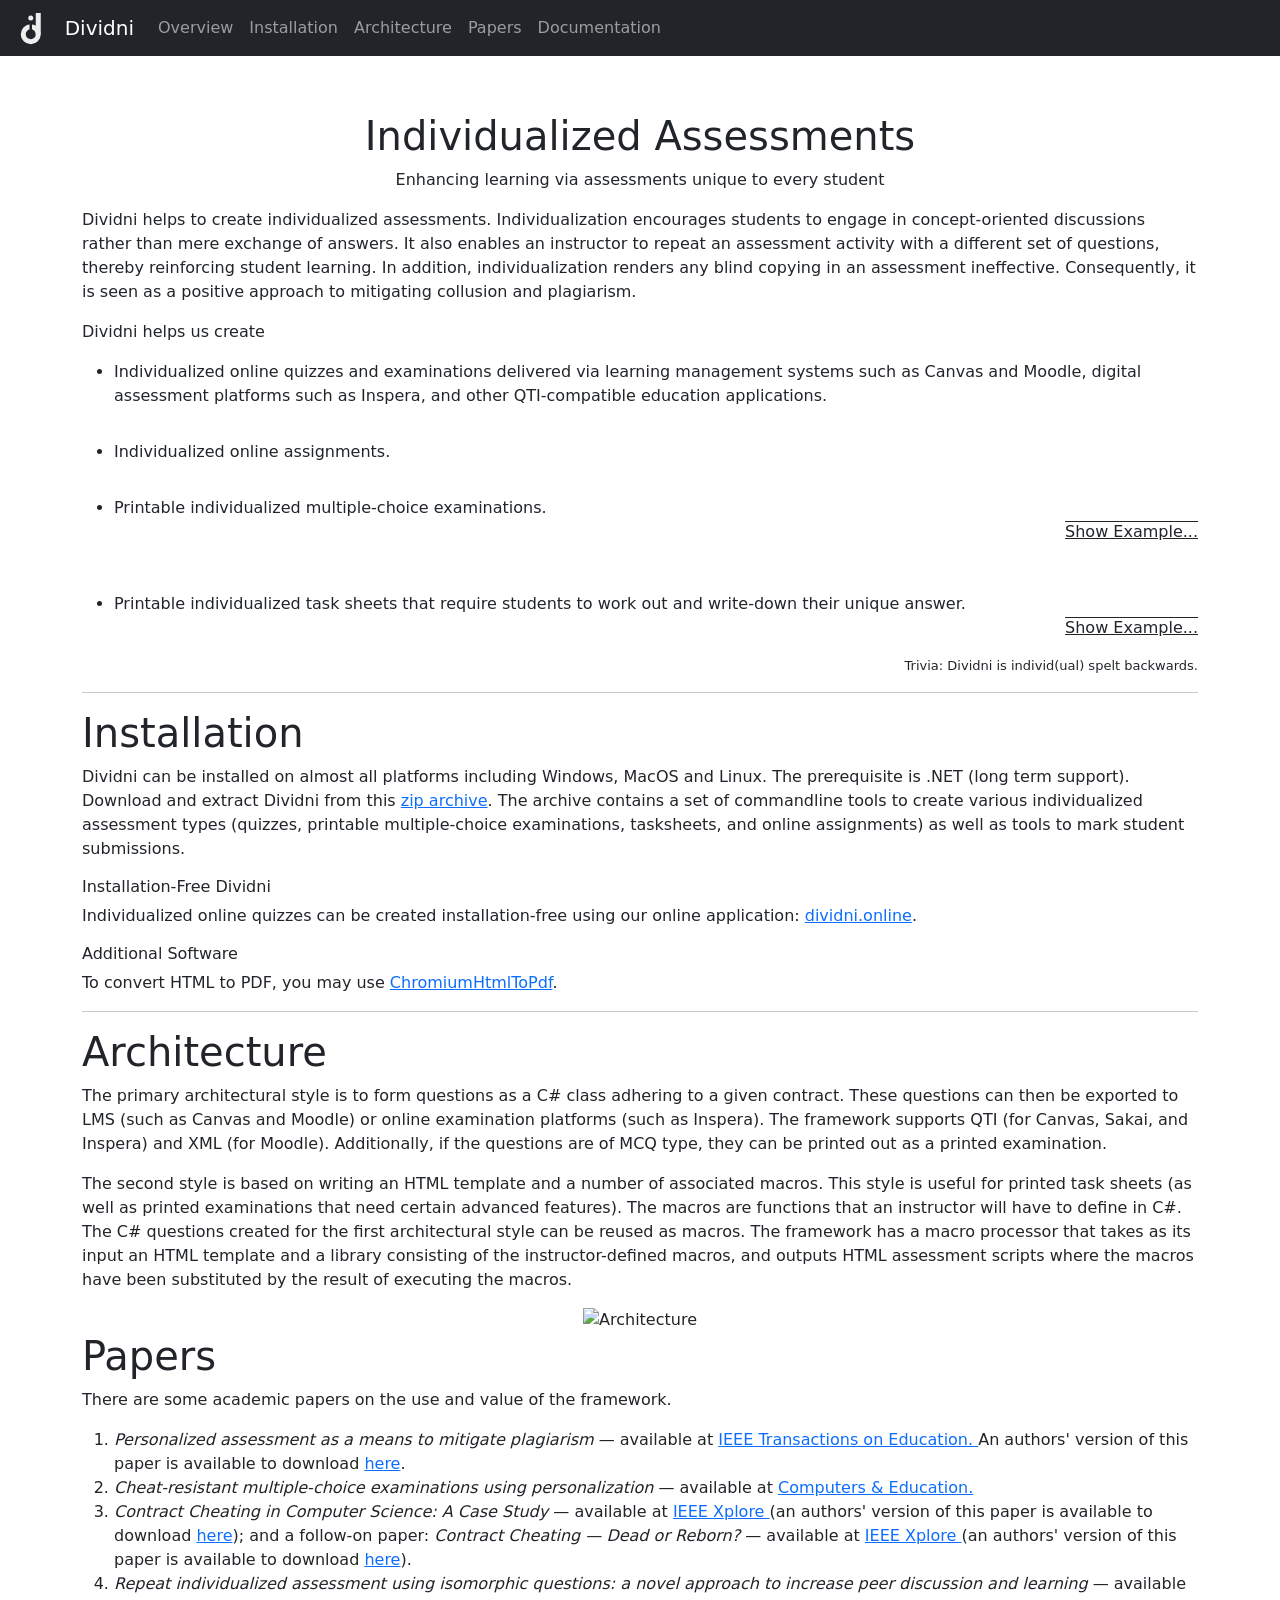
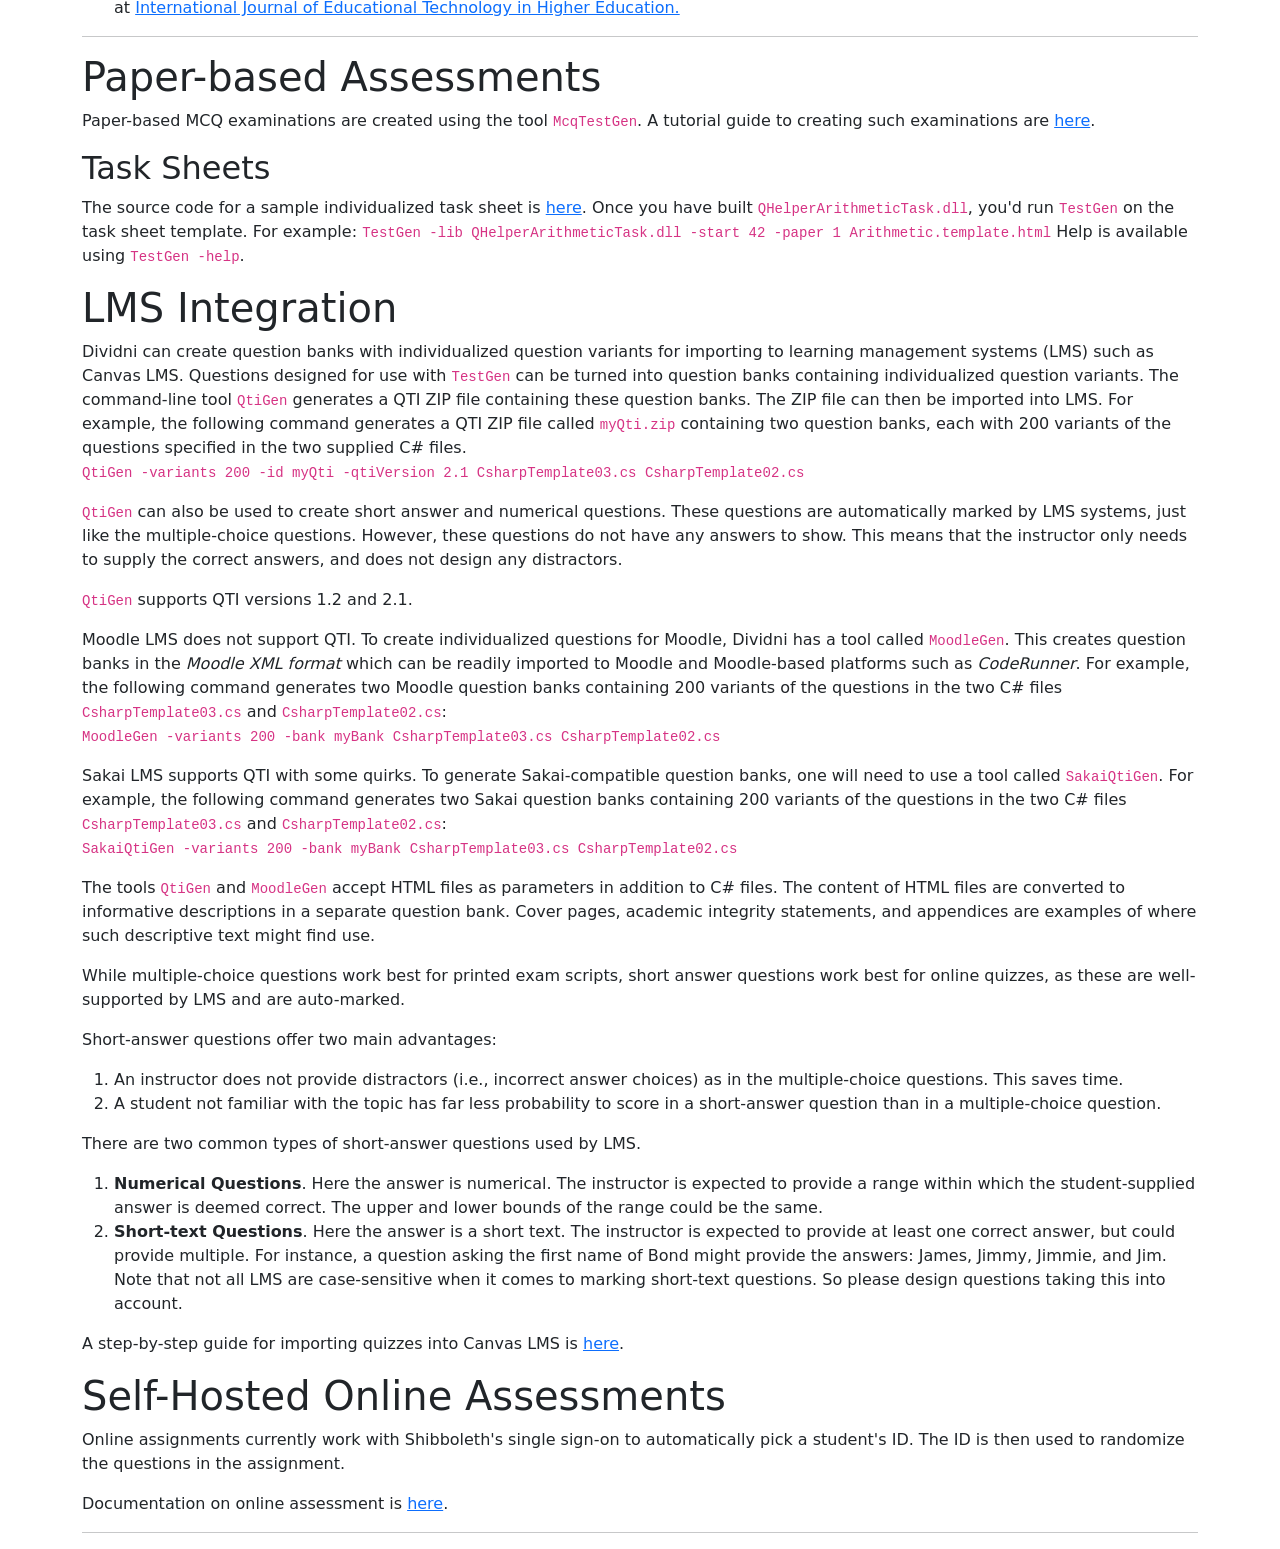
==== index.html @ 02df5df2 "Update index.html" ====
<!doctype html>
<html>
<head>
   <title>Dividni</title>
   <meta charset="utf-8" />
   <meta name="description"
         content="Dividni helps to create individualized assessments. Individualization encourages students to engage in concept-oriented discussions rather than mere exchange of answers. It also enables an instructor to repeat an assessment activity with a different set of questions, thereby reinforcing student learning. In addition, individualization renders any blind copying in an assessment ineffective. Consequently, it is seen as a positive approach to mitigating collusion and plagiarism." />
   <meta name="keywords" content="Dividni, Individualized Assessment, Personalized Assessment, Examination, Assignment, Concept-oriented discussions, Learning, Plagiarism, Cheating Mitigation" />
   <link rel="icon" type="image/svg+xml" href="https://dividni.com/images/Dividni-Logo.svg" />
   <link rel="mask-icon" href="https://dividni.com/images/Dividni-Logo-Black.svg" color="red">
   <meta name="viewport" content="width=device-width, initial-scale=1" />
   <meta name="apple-mobile-web-app-capable" content="yes" />
   <meta name="apple-mobile-web-app-status-bar-style" content="black-translucent" />
   <link rel="apple-touch-icon-precomposed" href="https://dividni.com/images/logo-192x192.png" />
   <link rel="icon" type="image/png" href="https://dividni.com/images/logo-192x192.png" />

   <link href="https://cdn.jsdelivr.net/npm/bootstrap@5.0.2/dist/css/bootstrap.min.css" rel="stylesheet" integrity="sha384-EVSTQN3/azprG1Anm3QDgpJLIm9Nao0Yz1ztcQTwFspd3yD65VohhpuuCOmLASjC" crossorigin="anonymous" />
   <script>
      const ToggleExample = (display, toggle) => {
         const showText = "Show Example...";
         const hideText = "Hide Example...";
         const example = document.getElementById(display);
         let toggleP = document.getElementById(toggle);
         if (toggleP.innerText === showText) {
            toggleP.innerText = hideText;
            example.style.display = "block";
         }
         else if (toggleP.innerText === hideText) {
            toggleP.innerText = showText;
            example.style.display = "none";
         }
      }
   </script>
   <style>
      ol.qlist > li.q { page-break-inside: avoid; break-inside: avoid; margin-left: 1em; margin-right: 1em; padding-top: 1em; }

         ol.qlist > li.q > ol.xyz { list-style-type: upper-alpha; padding-top: 1em; padding-bottom: 1em; padding-left: 2.5em; }

         ol.qlist > li.q > ol.qanswers { list-style-type: upper-alpha; margin-top: 1em; padding-left: 2.5em; }
   </style>
</head>
<body>
   <nav class="navbar navbar-expand-md navbar-dark fixed-top bg-dark">
      <div class="container-fluid">
         <img src="/images/Dividni-Logo-White.svg" alt="logo" style="width: 40px;" />
         <a class="navbar-brand" href="https://dividni.com">&nbsp; Dividni</a>
         <button class="navbar-toggler" type="button" data-bs-toggle="collapse" data-bs-target="#navbarCollapse" aria-controls="navbarCollapse" aria-expanded="false" aria-label="Toggle navigation">
            <span class="navbar-toggler-icon"></span>
         </button>
         <div class="collapse navbar-collapse" id="navbarCollapse">
            <ul class="navbar-nav me-auto mb-2 mb-md-0">
               <li class="nav-item">
                  <a class="nav-link" href="#overview">Overview</a>
               </li>
               <li class="nav-item">
                  <a class="nav-link" href="#install">Installation</a>
               </li>
               <li class="nav-item">
                  <a class="nav-link" href="#architecture">Architecture</a>
               </li>
               <li class="nav-item">
                  <a class="nav-link" href="#papers">Papers</a>
               </li>
               <li class="nav-item">
                  <a class="nav-link" href="#documentation">Documentation</a>
               </li>
            </ul>
         </div>
      </div>
   </nav>
   <div class="jumbotron text-center">
      <h1>&nbsp;</h1>
      <h1>&nbsp;</h1>
      <h1>Individualized Assessments</h1>
      <p>Enhancing learning via assessments unique to every student</p>
   </div>
   <div id="overview" class="container">
      <p>
         Dividni helps to create individualized assessments.
         Individualization encourages students to
         engage in concept-oriented discussions rather than mere exchange of answers.
         It also enables an instructor to repeat an assessment
         activity with a different set of questions, thereby reinforcing student learning.

         In addition, individualization renders any blind copying in an assessment ineffective.
         Consequently, it is seen as a positive approach to mitigating collusion and plagiarism.
      </p>
      <p>
         Dividni helps us create
      </p>
      <ul>
         <li>
            Individualized online quizzes and examinations delivered via learning management systems such as Canvas and Moodle,
            digital assessment platforms such as Inspera, and other QTI-compatible education applications.<br />
         </li>
         <li style="padding-top: 2em;">
            Individualized online assignments.
         </li>
         <li style="padding-top: 2em;">
            Printable individualized multiple-choice examinations.
            <p id="toggleSw1" style="text-align: right; text-decoration: underline overline;" onclick="ToggleExample('exampleExam', 'toggleSw1')">Show Example...</p>
            <div id="exampleExam" style="display: none;">
               <table style="width: 100%;">
                  <tr>
                     <td style="background-color: lightgray; padding: 1em;">
                        <div id="CoverPage">
                           <div style="text-align: center;">
                              <h1>THE UNIVERSITY OF RIVENDELL</h1>
                              <br />
                              <hr style="width: 50%; border: none; background-color: black; height: 1px; margin: auto;" />
                              <h2>SECOND SEMESTER</h2>
                              <h3>Campus:  Hithaeglir</h3>
                              <hr style="width: 50%; border: none; background-color: black; height: 1px; margin: auto;" />
                              <br />
                              <h2>DEPARTMENT OF CONTEMPORARY STUDIES</h2>
                              <h2>Local History</h2>
                              <h3>(Time Allowed: 40 minutes)</h3>
                           </div>
                           <br />
                           <br />
                           <div id="Notes" style="font-size: 16pt;">
                              <p>Note:</p>
                              <ul>
                                 <li>
                                    Enter your name and student ID on the answer sheet.
                                 </li>
                                 <li>
                                    Student ID and answers need to be bubbled in on the answer sheet.
                                    Use a soft pencil only. Fill bubbles completely. Erase cleanly any mistakes.
                                 </li>
                                 <li>
                                    When filling in your student ID, align it either to the left or to the right.
                                    Do not add leading zeros.
                                 </li>
                                 <li>
                                    The version code for this question/answer book is
                                    <span style="border: 1px solid black; border-radius: 5px; font-weight: bolder;"
                                          class="cws_code_q">$VER</span>.
                                 </li>
                                 <li>
                                    Each question is expected to have exactly 1 (one)
                                    correct answer. If you believe that a question has either
                                    NO or MULTIPLE correct answers, select the ONE
                                    you believe is most likely to be the intended answer.
                                 </li>
                                 <li>
                                    The question/answer book has lookup tables and data that
                                    you may find useful for solving some of the questions.
                                 </li>
                                 <li>
                                    Answer all questions.
                                    All questions carry equal marks.
                                    There are neither partial marks nor penalties for incorrect
                                    answers.
                                 </li>
                              </ul>
                           </div>
                           <br />
                           <div id="NameId">
                              <table style="width: 100%;">
                                 <tr>
                                    <td>
                                       <b>Name</b>:
                                    </td>
                                    <td>......................................</td>
                                    <td rowspan="2" style="text-align: right;">
                                       <span class="cws_code_q" style="text-align: right;">
                                          <svg xmlns="http://www.w3.org/2000/svg" viewBox="0 0 162 32" width="162" height="32">
                                             <rect x="0" y="0" width="2" height="32" />
                                             <rect x="4" y="0" width="2" height="32" />
                                             <rect x="8" y="0" width="2" height="32" />
                                             <rect x="12" y="0" width="2" height="32" />
                                             <rect x="16" y="0" width="6" height="32" />
                                             <rect x="28" y="0" width="6" height="32" />
                                             <rect x="40" y="0" width="2" height="32" />
                                             <rect x="44" y="0" width="2" height="32" />
                                             <rect x="48" y="0" width="2" height="32" />
                                             <rect x="52" y="0" width="6" height="32" />
                                             <rect x="64" y="0" width="6" height="32" />
                                             <rect x="76" y="0" width="2" height="32" />
                                             <rect x="80" y="0" width="6" height="32" />
                                             <rect x="88" y="0" width="2" height="32" />
                                             <rect x="92" y="0" width="2" height="32" />
                                             <rect x="100" y="0" width="2" height="32" />
                                             <rect x="104" y="0" width="6" height="32" />
                                             <rect x="116" y="0" width="6" height="32" />
                                             <rect x="124" y="0" width="2" height="32" />
                                             <rect x="132" y="0" width="6" height="32" />
                                             <rect x="144" y="0" width="2" height="32" />
                                             <rect x="148" y="0" width="2" height="32" />
                                             <rect x="152" y="0" width="6" height="32" />
                                             <rect x="160" y="0" width="2" height="32" />
                                          </svg>
                                       </span>
                                    </td>
                                 </tr>
                                 <tr>
                                    <td>
                                       <b>ID</b>:
                                    </td>
                                    <td>......................................</td>
                                 </tr>
                              </table>
                           </div>
                           <p style="page-break-after: always;" />
                        </div>
                        <!-- Questions go below -->
                        <div id="Questions" style="font-size: large;">
                           <ol class="qlist">
                              <li class="q">
                                 <p class="cws_code_q">
                                    <div class="qstem">

                                       Which of these following were part of Thorin's company?


                                    </div>
                                    <ol type="A" start="24" class="xyz">
                                       <li class="ansStd">Kili</li>
                                       <li class="ansStd">Balin</li>
                                       <li class="ansStd">Fili</li>
                                    </ol>

                                    <ol type="A" class="qanswers">
                                       <li class="ansStd">X only</li>
                                       <li class="ansStd">Y only</li>
                                       <li class="ansStd">Z only</li>
                                       <li class="ansStd">None of X, Y, and Z</li>
                                       <li class="ansStd">All, or two of X, Y, and Z</li>
                                    </ol>

                                 </p>
                              </li>
                              <li class="q">
                                 <p class="cws_code_q">
                                    <div class="qstem">

                                       Who did Sam, Frodo, Pippin and Merry meet at the
                                       Prancing Pony on their way to Rivendell carrying the ring?


                                    </div>
                                    <ol type="A" class="qanswers">
                                       <li class="ansStd">Bilbao</li>
                                       <li class="ansStd">Aragorn</li>
                                       <li class="ansStd">Gandalf</li>
                                       <li class="ansStd">Celebrimbor</li>
                                       <li class="ansStd">Lúthien</li>
                                    </ol>
                                 </p>
                              </li>
                              <li class="q">
                                 <p class="cws_code_q">
                                    <div class="qstem">
                                       At Prancing Pony, you can buy 4 apples and 9 oranges for 364 Castars; you can also buy 13 apples and 17 oranges for 742 Castars. What is the price of a single apple, expressed in Castars?


                                    </div>
                                    <ol type="A" class="qanswers">
                                       <li class="ansStd">37</li>
                                       <li class="ansStd">12</li>
                                       <li class="ansStd">38</li>
                                       <li class="ansStd">10</li>
                                       <li class="ansStd">36</li>
                                    </ol>
                                 </p>
                              </li>
                           </ol>
                        </div>
                        <div id="LastLineStanding" style="text-align: center;">
                           <p>
                              <br />
                           </p>
                           <hr style="width: 30%; border: none; background-color: black; height: 1px; margin: auto;" />
                        </div>
                        <div style="width: 100%;">
                           <svg xmlns="http://www.w3.org/2000/svg" viewBox="0 0 2100 2970">
                              <defs>
                                 <rect id="textBox" height="65" width="55" fill="lightgray" stroke-width="2" />
                                 <circle id="textCircle" r="18" stroke-width="2" />
                                 <text id="textA" text-anchor="middle" stroke-width="0" font-size="20px">A</text>
                                 <text id="textB" text-anchor="middle" stroke-width="0" font-size="20px">B</text>
                                 <text id="textC" text-anchor="middle" stroke-width="0" font-size="20px">C</text>
                                 <text id="textD" text-anchor="middle" stroke-width="0" font-size="20px">D</text>
                                 <text id="textE" text-anchor="middle" stroke-width="0" font-size="20px">E</text>
                                 <text id="textF" text-anchor="middle" stroke-width="0" font-size="20px">F</text>
                                 <text id="textG" text-anchor="middle" stroke-width="0" font-size="20px">G</text>
                                 <text id="textH" text-anchor="middle" stroke-width="0" font-size="20px">H</text>
                                 <text id="textI" text-anchor="middle" stroke-width="0" font-size="20px">I</text>
                                 <text id="textJ" text-anchor="middle" stroke-width="0" font-size="20px">J</text>
                                 <text id="textK" text-anchor="middle" stroke-width="0" font-size="20px">K</text>
                                 <text id="textL" text-anchor="middle" stroke-width="0" font-size="20px">L</text>
                                 <text id="textM" text-anchor="middle" stroke-width="0" font-size="20px">M</text>
                                 <text id="textN" text-anchor="middle" stroke-width="0" font-size="20px">N</text>
                                 <text id="textO" text-anchor="middle" stroke-width="0" font-size="20px">O</text>
                                 <text id="textP" text-anchor="middle" stroke-width="0" font-size="20px">P</text>
                                 <text id="textQ" text-anchor="middle" stroke-width="0" font-size="20px">Q</text>
                                 <text id="textR" text-anchor="middle" stroke-width="0" font-size="20px">R</text>
                                 <text id="textS" text-anchor="middle" stroke-width="0" font-size="20px">S</text>
                                 <text id="textT" text-anchor="middle" stroke-width="0" font-size="20px">T</text>
                                 <text id="textU" text-anchor="middle" stroke-width="0" font-size="20px">U</text>
                                 <text id="textV" text-anchor="middle" stroke-width="0" font-size="20px">V</text>
                                 <text id="textW" text-anchor="middle" stroke-width="0" font-size="20px">W</text>
                                 <text id="textX" text-anchor="middle" stroke-width="0" font-size="20px">X</text>
                                 <text id="textY" text-anchor="middle" stroke-width="0" font-size="20px">Y</text>
                                 <text id="textZ" text-anchor="middle" stroke-width="0" font-size="20px">Z</text>
                                 <text id="text0" text-anchor="middle" stroke-width="0" font-size="20px">0</text>
                                 <text id="text1" text-anchor="middle" stroke-width="0" font-size="20px">1</text>
                                 <text id="text2" text-anchor="middle" stroke-width="0" font-size="20px">2</text>
                                 <text id="text3" text-anchor="middle" stroke-width="0" font-size="20px">3</text>
                                 <text id="text4" text-anchor="middle" stroke-width="0" font-size="20px">4</text>
                                 <text id="text5" text-anchor="middle" stroke-width="0" font-size="20px">5</text>
                                 <text id="text6" text-anchor="middle" stroke-width="0" font-size="20px">6</text>
                                 <text id="text7" text-anchor="middle" stroke-width="0" font-size="20px">7</text>
                                 <text id="text8" text-anchor="middle" stroke-width="0" font-size="20px">8</text>
                                 <text id="text9" text-anchor="middle" stroke-width="0" font-size="20px">9</text>
                              </defs>
                              <rect id="background" width="2100" height="2970" fill="none" />
                              <g id="registrationMarks" fill="black" stroke="black">
                                 <rect id="regMarkBL" x="20" y="2900" height="50" width="50" />
                                 <rect id="regMarkBR" x="2030" y="2900" height="50" width="50" />
                                 <rect id="regMarkTR" x="2030" y="400" height="50" width="50" />
                                 <polyline id="regMarkTL" points="20,400 120,400 120,450 70,450 70,500 20,500" />
                              </g>
                              <g font-family="Arial" stroke="black">
                                 <g id="captionTexts" font-size="40px" stroke-width="0">
                                    <text id="courseInfoText" x="100" y="140">COURSE INFO: Local History</text>
                                    <text id="dateInfoText" x="1300" y="140">DATE: _______________________</text>
                                    <text id="studentNameText" x="150" y="455">STUDENT NAME: __________________________________________________________________</text>
                                    <text id="studentIdText" x="100" y="540">STUDENT ID</text>
                                    <text id="scriptVersionText" x="1250" y="540">SCRIPT VERSION</text>
                                    <text id="responsesTitle" x="1000" y="2000" text-anchor="middle" transform="translate(-740) rotate(270,1000,2200) ">RESPONSES</text>
                                    <text id="verificationValue" x="1000" y="2000" text-anchor="middle" transform="translate(1260, -750) rotate(270,1000,2200) " />
                                 </g>
                                 <g id="instructions">
                                    <rect id="instructionBox" x="1050" y="1300" height="300" width="900" fill="none" stroke-width="2" />
                                    <g stroke-width="0" font-size="28px">
                                       <text id="instructionTitle" x="1500" y="1350" font-weight="bold" text-anchor="middle">INSTRUCTIONS</text>
                                       <text id="instruction01" x="1100" y="1400">Use an erasable soft pencil.</text>
                                       <text id="instruction02" x="1100" y="1440">Fill the bubbles completely.</text>
                                       <text id="instruction03" x="1100" y="1480">Erase completely to change.</text>
                                       <text id="instruction04" x="1100" y="1520">Student ID alignment does not matter.</text>
                                       <text id="instruction05" x="1100" y="1560">Do not fold this form or write on the back.</text>
                                    </g>
                                 </g>
                                 <g id="studentIdTextbox">
                                    <use href="#textBox" x="100" y="550" />
                                    <use href="#textBox" x="160" y="550" />
                                    <use href="#textBox" x="220" y="550" />
                                    <use href="#textBox" x="280" y="550" />
                                    <use href="#textBox" x="340" y="550" />
                                    <use href="#textBox" x="400" y="550" />
                                    <use href="#textBox" x="460" y="550" />
                                    <use href="#textBox" x="520" y="550" />
                                    <use href="#textBox" x="580" y="550" />
                                    <use href="#textBox" x="640" y="550" />
                                    <use href="#textBox" x="700" y="550" />
                                    <use href="#textBox" x="760" y="550" />
                                    <use href="#textBox" x="820" y="550" />
                                    <use href="#textBox" x="880" y="550" />
                                    <use href="#textBox" x="940" y="550" />
                                    <use href="#textBox" x="1000" y="550" />
                                    <use href="#textBox" x="1060" y="550" />
                                    <use href="#textBox" x="1120" y="550" />
                                 </g>
                                 <g id="scriptVersionTextbox">
                                    <use href="#textBox" x="1250" y="550" />
                                    <use href="#textBox" x="1310" y="550" />
                                    <use href="#textBox" x="1370" y="550" />
                                    <use href="#textBox" x="1430" y="550" />
                                    <use href="#textBox" x="1490" y="550" />
                                    <use href="#textBox" x="1550" y="550" />
                                    <use href="#textBox" x="1610" y="550" />
                                    <use href="#textBox" x="1670" y="550" />
                                    <use href="#textBox" x="1730" y="550" />
                                    <use href="#textBox" x="1790" y="550" />
                                    <use href="#textBox" x="1850" y="550" />
                                    <use href="#textBox" x="1910" y="550" />
                                    <text font-size="40px" x="1260" y="590">0</text>
                                    <text font-size="40px" x="1320" y="590">0</text>
                                    <text font-size="40px" x="1380" y="590">0</text>
                                    <text font-size="40px" x="1440" y="590">0</text>
                                    <text font-size="40px" x="1500" y="590">0</text>
                                    <text font-size="40px" x="1560" y="590">0</text>
                                    <text font-size="40px" x="1620" y="590">0</text>
                                    <text font-size="40px" x="1680" y="590">0</text>
                                    <text font-size="40px" x="1740" y="590">1</text>
                                    <text font-size="40px" x="1800" y="590">4</text>
                                    <text font-size="40px" x="1860" y="590">5</text>
                                    <text font-size="40px" x="1920" y="590">6</text>
                                 </g>
                                 <g id="studentIdBubbles">
                                    <g id="row00studentId">
                                       <use href="#textCircle" fill="none" x="125" y="660" />
                                       <use href="#text0" x="125" y="665" />
                                       <use href="#textCircle" fill="none" x="185" y="660" />
                                       <use href="#text0" x="185" y="665" />
                                       <use href="#textCircle" fill="none" x="245" y="660" />
                                       <use href="#text0" x="245" y="665" />
                                       <use href="#textCircle" fill="none" x="305" y="660" />
                                       <use href="#text0" x="305" y="665" />
                                       <use href="#textCircle" fill="none" x="365" y="660" />
                                       <use href="#text0" x="365" y="665" />
                                       <use href="#textCircle" fill="none" x="425" y="660" />
                                       <use href="#text0" x="425" y="665" />
                                       <use href="#textCircle" fill="none" x="485" y="660" />
                                       <use href="#text0" x="485" y="665" />
                                       <use href="#textCircle" fill="none" x="545" y="660" />
                                       <use href="#text0" x="545" y="665" />
                                       <use href="#textCircle" fill="none" x="605" y="660" />
                                       <use href="#text0" x="605" y="665" />
                                       <use href="#textCircle" fill="none" x="665" y="660" />
                                       <use href="#text0" x="665" y="665" />
                                       <use href="#textCircle" fill="none" x="725" y="660" />
                                       <use href="#text0" x="725" y="665" />
                                       <use href="#textCircle" fill="none" x="785" y="660" />
                                       <use href="#text0" x="785" y="665" />
                                       <use href="#textCircle" fill="none" x="845" y="660" />
                                       <use href="#text0" x="845" y="665" />
                                       <use href="#textCircle" fill="none" x="905" y="660" />
                                       <use href="#text0" x="905" y="665" />
                                       <use href="#textCircle" fill="none" x="965" y="660" />
                                       <use href="#text0" x="965" y="665" />
                                       <use href="#textCircle" fill="none" x="1025" y="660" />
                                       <use href="#text0" x="1025" y="665" />
                                       <use href="#textCircle" fill="none" x="1085" y="660" />
                                       <use href="#text0" x="1085" y="665" />
                                       <use href="#textCircle" fill="none" x="1145" y="660" />
                                       <use href="#text0" x="1145" y="665" />
                                    </g>
                                    <g id="row01studentId">
                                       <use href="#textCircle" fill="none" x="125" y="720" />
                                       <use href="#text1" x="125" y="725" />
                                       <use href="#textCircle" fill="none" x="185" y="720" />
                                       <use href="#text1" x="185" y="725" />
                                       <use href="#textCircle" fill="none" x="245" y="720" />
                                       <use href="#text1" x="245" y="725" />
                                       <use href="#textCircle" fill="none" x="305" y="720" />
                                       <use href="#text1" x="305" y="725" />
                                       <use href="#textCircle" fill="none" x="365" y="720" />
                                       <use href="#text1" x="365" y="725" />
                                       <use href="#textCircle" fill="none" x="425" y="720" />
                                       <use href="#text1" x="425" y="725" />
                                       <use href="#textCircle" fill="none" x="485" y="720" />
                                       <use href="#text1" x="485" y="725" />
                                       <use href="#textCircle" fill="none" x="545" y="720" />
                                       <use href="#text1" x="545" y="725" />
                                       <use href="#textCircle" fill="none" x="605" y="720" />
                                       <use href="#text1" x="605" y="725" />
                                       <use href="#textCircle" fill="none" x="665" y="720" />
                                       <use href="#text1" x="665" y="725" />
                                       <use href="#textCircle" fill="none" x="725" y="720" />
                                       <use href="#text1" x="725" y="725" />
                                       <use href="#textCircle" fill="none" x="785" y="720" />
                                       <use href="#text1" x="785" y="725" />
                                       <use href="#textCircle" fill="none" x="845" y="720" />
                                       <use href="#text1" x="845" y="725" />
                                       <use href="#textCircle" fill="none" x="905" y="720" />
                                       <use href="#text1" x="905" y="725" />
                                       <use href="#textCircle" fill="none" x="965" y="720" />
                                       <use href="#text1" x="965" y="725" />
                                       <use href="#textCircle" fill="none" x="1025" y="720" />
                                       <use href="#text1" x="1025" y="725" />
                                       <use href="#textCircle" fill="none" x="1085" y="720" />
                                       <use href="#text1" x="1085" y="725" />
                                       <use href="#textCircle" fill="none" x="1145" y="720" />
                                       <use href="#text1" x="1145" y="725" />
                                    </g>
                                    <g id="row02studentId">
                                       <use href="#textCircle" fill="none" x="125" y="780" />
                                       <use href="#text2" x="125" y="785" />
                                       <use href="#textCircle" fill="none" x="185" y="780" />
                                       <use href="#text2" x="185" y="785" />
                                       <use href="#textCircle" fill="none" x="245" y="780" />
                                       <use href="#text2" x="245" y="785" />
                                       <use href="#textCircle" fill="none" x="305" y="780" />
                                       <use href="#text2" x="305" y="785" />
                                       <use href="#textCircle" fill="none" x="365" y="780" />
                                       <use href="#text2" x="365" y="785" />
                                       <use href="#textCircle" fill="none" x="425" y="780" />
                                       <use href="#text2" x="425" y="785" />
                                       <use href="#textCircle" fill="none" x="485" y="780" />
                                       <use href="#text2" x="485" y="785" />
                                       <use href="#textCircle" fill="none" x="545" y="780" />
                                       <use href="#text2" x="545" y="785" />
                                       <use href="#textCircle" fill="none" x="605" y="780" />
                                       <use href="#text2" x="605" y="785" />
                                       <use href="#textCircle" fill="none" x="665" y="780" />
                                       <use href="#text2" x="665" y="785" />
                                       <use href="#textCircle" fill="none" x="725" y="780" />
                                       <use href="#text2" x="725" y="785" />
                                       <use href="#textCircle" fill="none" x="785" y="780" />
                                       <use href="#text2" x="785" y="785" />
                                       <use href="#textCircle" fill="none" x="845" y="780" />
                                       <use href="#text2" x="845" y="785" />
                                       <use href="#textCircle" fill="none" x="905" y="780" />
                                       <use href="#text2" x="905" y="785" />
                                       <use href="#textCircle" fill="none" x="965" y="780" />
                                       <use href="#text2" x="965" y="785" />
                                       <use href="#textCircle" fill="none" x="1025" y="780" />
                                       <use href="#text2" x="1025" y="785" />
                                       <use href="#textCircle" fill="none" x="1085" y="780" />
                                       <use href="#text2" x="1085" y="785" />
                                       <use href="#textCircle" fill="none" x="1145" y="780" />
                                       <use href="#text2" x="1145" y="785" />
                                    </g>
                                    <g id="row03studentId">
                                       <use href="#textCircle" fill="none" x="125" y="840" />
                                       <use href="#text3" x="125" y="845" />
                                       <use href="#textCircle" fill="none" x="185" y="840" />
                                       <use href="#text3" x="185" y="845" />
                                       <use href="#textCircle" fill="none" x="245" y="840" />
                                       <use href="#text3" x="245" y="845" />
                                       <use href="#textCircle" fill="none" x="305" y="840" />
                                       <use href="#text3" x="305" y="845" />
                                       <use href="#textCircle" fill="none" x="365" y="840" />
                                       <use href="#text3" x="365" y="845" />
                                       <use href="#textCircle" fill="none" x="425" y="840" />
                                       <use href="#text3" x="425" y="845" />
                                       <use href="#textCircle" fill="none" x="485" y="840" />
                                       <use href="#text3" x="485" y="845" />
                                       <use href="#textCircle" fill="none" x="545" y="840" />
                                       <use href="#text3" x="545" y="845" />
                                       <use href="#textCircle" fill="none" x="605" y="840" />
                                       <use href="#text3" x="605" y="845" />
                                       <use href="#textCircle" fill="none" x="665" y="840" />
                                       <use href="#text3" x="665" y="845" />
                                       <use href="#textCircle" fill="none" x="725" y="840" />
                                       <use href="#text3" x="725" y="845" />
                                       <use href="#textCircle" fill="none" x="785" y="840" />
                                       <use href="#text3" x="785" y="845" />
                                       <use href="#textCircle" fill="none" x="845" y="840" />
                                       <use href="#text3" x="845" y="845" />
                                       <use href="#textCircle" fill="none" x="905" y="840" />
                                       <use href="#text3" x="905" y="845" />
                                       <use href="#textCircle" fill="none" x="965" y="840" />
                                       <use href="#text3" x="965" y="845" />
                                       <use href="#textCircle" fill="none" x="1025" y="840" />
                                       <use href="#text3" x="1025" y="845" />
                                       <use href="#textCircle" fill="none" x="1085" y="840" />
                                       <use href="#text3" x="1085" y="845" />
                                       <use href="#textCircle" fill="none" x="1145" y="840" />
                                       <use href="#text3" x="1145" y="845" />
                                    </g>
                                    <g id="row04studentId">
                                       <use href="#textCircle" fill="none" x="125" y="900" />
                                       <use href="#text4" x="125" y="905" />
                                       <use href="#textCircle" fill="none" x="185" y="900" />
                                       <use href="#text4" x="185" y="905" />
                                       <use href="#textCircle" fill="none" x="245" y="900" />
                                       <use href="#text4" x="245" y="905" />
                                       <use href="#textCircle" fill="none" x="305" y="900" />
                                       <use href="#text4" x="305" y="905" />
                                       <use href="#textCircle" fill="none" x="365" y="900" />
                                       <use href="#text4" x="365" y="905" />
                                       <use href="#textCircle" fill="none" x="425" y="900" />
                                       <use href="#text4" x="425" y="905" />
                                       <use href="#textCircle" fill="none" x="485" y="900" />
                                       <use href="#text4" x="485" y="905" />
                                       <use href="#textCircle" fill="none" x="545" y="900" />
                                       <use href="#text4" x="545" y="905" />
                                       <use href="#textCircle" fill="none" x="605" y="900" />
                                       <use href="#text4" x="605" y="905" />
                                       <use href="#textCircle" fill="none" x="665" y="900" />
                                       <use href="#text4" x="665" y="905" />
                                       <use href="#textCircle" fill="none" x="725" y="900" />
                                       <use href="#text4" x="725" y="905" />
                                       <use href="#textCircle" fill="none" x="785" y="900" />
                                       <use href="#text4" x="785" y="905" />
                                       <use href="#textCircle" fill="none" x="845" y="900" />
                                       <use href="#text4" x="845" y="905" />
                                       <use href="#textCircle" fill="none" x="905" y="900" />
                                       <use href="#text4" x="905" y="905" />
                                       <use href="#textCircle" fill="none" x="965" y="900" />
                                       <use href="#text4" x="965" y="905" />
                                       <use href="#textCircle" fill="none" x="1025" y="900" />
                                       <use href="#text4" x="1025" y="905" />
                                       <use href="#textCircle" fill="none" x="1085" y="900" />
                                       <use href="#text4" x="1085" y="905" />
                                       <use href="#textCircle" fill="none" x="1145" y="900" />
                                       <use href="#text4" x="1145" y="905" />
                                    </g>
                                    <g id="row05studentId">
                                       <use href="#textCircle" fill="none" x="125" y="960" />
                                       <use href="#text5" x="125" y="965" />
                                       <use href="#textCircle" fill="none" x="185" y="960" />
                                       <use href="#text5" x="185" y="965" />
                                       <use href="#textCircle" fill="none" x="245" y="960" />
                                       <use href="#text5" x="245" y="965" />
                                       <use href="#textCircle" fill="none" x="305" y="960" />
                                       <use href="#text5" x="305" y="965" />
                                       <use href="#textCircle" fill="none" x="365" y="960" />
                                       <use href="#text5" x="365" y="965" />
                                       <use href="#textCircle" fill="none" x="425" y="960" />
                                       <use href="#text5" x="425" y="965" />
                                       <use href="#textCircle" fill="none" x="485" y="960" />
                                       <use href="#text5" x="485" y="965" />
                                       <use href="#textCircle" fill="none" x="545" y="960" />
                                       <use href="#text5" x="545" y="965" />
                                       <use href="#textCircle" fill="none" x="605" y="960" />
                                       <use href="#text5" x="605" y="965" />
                                       <use href="#textCircle" fill="none" x="665" y="960" />
                                       <use href="#text5" x="665" y="965" />
                                       <use href="#textCircle" fill="none" x="725" y="960" />
                                       <use href="#text5" x="725" y="965" />
                                       <use href="#textCircle" fill="none" x="785" y="960" />
                                       <use href="#text5" x="785" y="965" />
                                       <use href="#textCircle" fill="none" x="845" y="960" />
                                       <use href="#text5" x="845" y="965" />
                                       <use href="#textCircle" fill="none" x="905" y="960" />
                                       <use href="#text5" x="905" y="965" />
                                       <use href="#textCircle" fill="none" x="965" y="960" />
                                       <use href="#text5" x="965" y="965" />
                                       <use href="#textCircle" fill="none" x="1025" y="960" />
                                       <use href="#text5" x="1025" y="965" />
                                       <use href="#textCircle" fill="none" x="1085" y="960" />
                                       <use href="#text5" x="1085" y="965" />
                                       <use href="#textCircle" fill="none" x="1145" y="960" />
                                       <use href="#text5" x="1145" y="965" />
                                    </g>
                                    <g id="row06studentId">
                                       <use href="#textCircle" fill="none" x="125" y="1020" />
                                       <use href="#text6" x="125" y="1025" />
                                       <use href="#textCircle" fill="none" x="185" y="1020" />
                                       <use href="#text6" x="185" y="1025" />
                                       <use href="#textCircle" fill="none" x="245" y="1020" />
                                       <use href="#text6" x="245" y="1025" />
                                       <use href="#textCircle" fill="none" x="305" y="1020" />
                                       <use href="#text6" x="305" y="1025" />
                                       <use href="#textCircle" fill="none" x="365" y="1020" />
                                       <use href="#text6" x="365" y="1025" />
                                       <use href="#textCircle" fill="none" x="425" y="1020" />
                                       <use href="#text6" x="425" y="1025" />
                                       <use href="#textCircle" fill="none" x="485" y="1020" />
                                       <use href="#text6" x="485" y="1025" />
                                       <use href="#textCircle" fill="none" x="545" y="1020" />
                                       <use href="#text6" x="545" y="1025" />
                                       <use href="#textCircle" fill="none" x="605" y="1020" />
                                       <use href="#text6" x="605" y="1025" />
                                       <use href="#textCircle" fill="none" x="665" y="1020" />
                                       <use href="#text6" x="665" y="1025" />
                                       <use href="#textCircle" fill="none" x="725" y="1020" />
                                       <use href="#text6" x="725" y="1025" />
                                       <use href="#textCircle" fill="none" x="785" y="1020" />
                                       <use href="#text6" x="785" y="1025" />
                                       <use href="#textCircle" fill="none" x="845" y="1020" />
                                       <use href="#text6" x="845" y="1025" />
                                       <use href="#textCircle" fill="none" x="905" y="1020" />
                                       <use href="#text6" x="905" y="1025" />
                                       <use href="#textCircle" fill="none" x="965" y="1020" />
                                       <use href="#text6" x="965" y="1025" />
                                       <use href="#textCircle" fill="none" x="1025" y="1020" />
                                       <use href="#text6" x="1025" y="1025" />
                                       <use href="#textCircle" fill="none" x="1085" y="1020" />
                                       <use href="#text6" x="1085" y="1025" />
                                       <use href="#textCircle" fill="none" x="1145" y="1020" />
                                       <use href="#text6" x="1145" y="1025" />
                                    </g>
                                    <g id="row07studentId">
                                       <use href="#textCircle" fill="none" x="125" y="1080" />
                                       <use href="#text7" x="125" y="1085" />
                                       <use href="#textCircle" fill="none" x="185" y="1080" />
                                       <use href="#text7" x="185" y="1085" />
                                       <use href="#textCircle" fill="none" x="245" y="1080" />
                                       <use href="#text7" x="245" y="1085" />
                                       <use href="#textCircle" fill="none" x="305" y="1080" />
                                       <use href="#text7" x="305" y="1085" />
                                       <use href="#textCircle" fill="none" x="365" y="1080" />
                                       <use href="#text7" x="365" y="1085" />
                                       <use href="#textCircle" fill="none" x="425" y="1080" />
                                       <use href="#text7" x="425" y="1085" />
                                       <use href="#textCircle" fill="none" x="485" y="1080" />
                                       <use href="#text7" x="485" y="1085" />
                                       <use href="#textCircle" fill="none" x="545" y="1080" />
                                       <use href="#text7" x="545" y="1085" />
                                       <use href="#textCircle" fill="none" x="605" y="1080" />
                                       <use href="#text7" x="605" y="1085" />
                                       <use href="#textCircle" fill="none" x="665" y="1080" />
                                       <use href="#text7" x="665" y="1085" />
                                       <use href="#textCircle" fill="none" x="725" y="1080" />
                                       <use href="#text7" x="725" y="1085" />
                                       <use href="#textCircle" fill="none" x="785" y="1080" />
                                       <use href="#text7" x="785" y="1085" />
                                       <use href="#textCircle" fill="none" x="845" y="1080" />
                                       <use href="#text7" x="845" y="1085" />
                                       <use href="#textCircle" fill="none" x="905" y="1080" />
                                       <use href="#text7" x="905" y="1085" />
                                       <use href="#textCircle" fill="none" x="965" y="1080" />
                                       <use href="#text7" x="965" y="1085" />
                                       <use href="#textCircle" fill="none" x="1025" y="1080" />
                                       <use href="#text7" x="1025" y="1085" />
                                       <use href="#textCircle" fill="none" x="1085" y="1080" />
                                       <use href="#text7" x="1085" y="1085" />
                                       <use href="#textCircle" fill="none" x="1145" y="1080" />
                                       <use href="#text7" x="1145" y="1085" />
                                    </g>
                                    <g id="row08studentId">
                                       <use href="#textCircle" fill="none" x="125" y="1140" />
                                       <use href="#text8" x="125" y="1145" />
                                       <use href="#textCircle" fill="none" x="185" y="1140" />
                                       <use href="#text8" x="185" y="1145" />
                                       <use href="#textCircle" fill="none" x="245" y="1140" />
                                       <use href="#text8" x="245" y="1145" />
                                       <use href="#textCircle" fill="none" x="305" y="1140" />
                                       <use href="#text8" x="305" y="1145" />
                                       <use href="#textCircle" fill="none" x="365" y="1140" />
                                       <use href="#text8" x="365" y="1145" />
                                       <use href="#textCircle" fill="none" x="425" y="1140" />
                                       <use href="#text8" x="425" y="1145" />
                                       <use href="#textCircle" fill="none" x="485" y="1140" />
                                       <use href="#text8" x="485" y="1145" />
                                       <use href="#textCircle" fill="none" x="545" y="1140" />
                                       <use href="#text8" x="545" y="1145" />
                                       <use href="#textCircle" fill="none" x="605" y="1140" />
                                       <use href="#text8" x="605" y="1145" />
                                       <use href="#textCircle" fill="none" x="665" y="1140" />
                                       <use href="#text8" x="665" y="1145" />
                                       <use href="#textCircle" fill="none" x="725" y="1140" />
                                       <use href="#text8" x="725" y="1145" />
                                       <use href="#textCircle" fill="none" x="785" y="1140" />
                                       <use href="#text8" x="785" y="1145" />
                                       <use href="#textCircle" fill="none" x="845" y="1140" />
                                       <use href="#text8" x="845" y="1145" />
                                       <use href="#textCircle" fill="none" x="905" y="1140" />
                                       <use href="#text8" x="905" y="1145" />
                                       <use href="#textCircle" fill="none" x="965" y="1140" />
                                       <use href="#text8" x="965" y="1145" />
                                       <use href="#textCircle" fill="none" x="1025" y="1140" />
                                       <use href="#text8" x="1025" y="1145" />
                                       <use href="#textCircle" fill="none" x="1085" y="1140" />
                                       <use href="#text8" x="1085" y="1145" />
                                       <use href="#textCircle" fill="none" x="1145" y="1140" />
                                       <use href="#text8" x="1145" y="1145" />
                                    </g>
                                    <g id="row09studentId">
                                       <use href="#textCircle" fill="none" x="125" y="1200" />
                                       <use href="#text9" x="125" y="1205" />
                                       <use href="#textCircle" fill="none" x="185" y="1200" />
                                       <use href="#text9" x="185" y="1205" />
                                       <use href="#textCircle" fill="none" x="245" y="1200" />
                                       <use href="#text9" x="245" y="1205" />
                                       <use href="#textCircle" fill="none" x="305" y="1200" />
                                       <use href="#text9" x="305" y="1205" />
                                       <use href="#textCircle" fill="none" x="365" y="1200" />
                                       <use href="#text9" x="365" y="1205" />
                                       <use href="#textCircle" fill="none" x="425" y="1200" />
                                       <use href="#text9" x="425" y="1205" />
                                       <use href="#textCircle" fill="none" x="485" y="1200" />
                                       <use href="#text9" x="485" y="1205" />
                                       <use href="#textCircle" fill="none" x="545" y="1200" />
                                       <use href="#text9" x="545" y="1205" />
                                       <use href="#textCircle" fill="none" x="605" y="1200" />
                                       <use href="#text9" x="605" y="1205" />
                                       <use href="#textCircle" fill="none" x="665" y="1200" />
                                       <use href="#text9" x="665" y="1205" />
                                       <use href="#textCircle" fill="none" x="725" y="1200" />
                                       <use href="#text9" x="725" y="1205" />
                                       <use href="#textCircle" fill="none" x="785" y="1200" />
                                       <use href="#text9" x="785" y="1205" />
                                       <use href="#textCircle" fill="none" x="845" y="1200" />
                                       <use href="#text9" x="845" y="1205" />
                                       <use href="#textCircle" fill="none" x="905" y="1200" />
                                       <use href="#text9" x="905" y="1205" />
                                       <use href="#textCircle" fill="none" x="965" y="1200" />
                                       <use href="#text9" x="965" y="1205" />
                                       <use href="#textCircle" fill="none" x="1025" y="1200" />
                                       <use href="#text9" x="1025" y="1205" />
                                       <use href="#textCircle" fill="none" x="1085" y="1200" />
                                       <use href="#text9" x="1085" y="1205" />
                                       <use href="#textCircle" fill="none" x="1145" y="1200" />
                                       <use href="#text9" x="1145" y="1205" />
                                    </g>
                                 </g>
                                 <g id="scriptVersionBubbles">
                                    <g id="row00scriptVersion">
                                       <use id="d00c11" href="#textCircle" fill="black" x="1275" y="660" />
                                       <use href="#text0" x="1275" y="665" />
                                       <use id="d00c10" href="#textCircle" fill="black" x="1335" y="660" />
                                       <use href="#text0" x="1335" y="665" />
                                       <use id="d00c09" href="#textCircle" fill="black" x="1395" y="660" />
                                       <use href="#text0" x="1395" y="665" />
                                       <use id="d00c08" href="#textCircle" fill="black" x="1455" y="660" />
                                       <use href="#text0" x="1455" y="665" />
                                       <use id="d00c07" href="#textCircle" fill="black" x="1515" y="660" />
                                       <use href="#text0" x="1515" y="665" />
                                       <use id="d00c06" href="#textCircle" fill="black" x="1575" y="660" />
                                       <use href="#text0" x="1575" y="665" />
                                       <use id="d00c05" href="#textCircle" fill="black" x="1635" y="660" />
                                       <use href="#text0" x="1635" y="665" />
                                       <use id="d00c04" href="#textCircle" fill="black" x="1695" y="660" />
                                       <use href="#text0" x="1695" y="665" />
                                       <use id="d00c03" href="#textCircle" fill="none" x="1755" y="660" />
                                       <use href="#text0" x="1755" y="665" />
                                       <use id="d00c02" href="#textCircle" fill="none" x="1815" y="660" />
                                       <use href="#text0" x="1815" y="665" />
                                       <use id="d00c01" href="#textCircle" fill="none" x="1875" y="660" />
                                       <use href="#text0" x="1875" y="665" />
                                       <use id="d00c00" href="#textCircle" fill="none" x="1935" y="660" />
                                       <use href="#text0" x="1935" y="665" />
                                    </g>
                                    <g id="row01scriptVersion">
                                       <use id="d01c11" href="#textCircle" fill="none" x="1275" y="720" />
                                       <use href="#text1" x="1275" y="725" />
                                       <use id="d01c10" href="#textCircle" fill="none" x="1335" y="720" />
                                       <use href="#text1" x="1335" y="725" />
                                       <use id="d01c09" href="#textCircle" fill="none" x="1395" y="720" />
                                       <use href="#text1" x="1395" y="725" />
                                       <use id="d01c08" href="#textCircle" fill="none" x="1455" y="720" />
                                       <use href="#text1" x="1455" y="725" />
                                       <use id="d01c07" href="#textCircle" fill="none" x="1515" y="720" />
                                       <use href="#text1" x="1515" y="725" />
                                       <use id="d01c06" href="#textCircle" fill="none" x="1575" y="720" />
                                       <use href="#text1" x="1575" y="725" />
                                       <use id="d01c05" href="#textCircle" fill="none" x="1635" y="720" />
                                       <use href="#text1" x="1635" y="725" />
                                       <use id="d01c04" href="#textCircle" fill="none" x="1695" y="720" />
                                       <use href="#text1" x="1695" y="725" />
                                       <use id="d01c03" href="#textCircle" fill="black" x="1755" y="720" />
                                       <use href="#text1" x="1755" y="725" />
                                       <use id="d01c02" href="#textCircle" fill="none" x="1815" y="720" />
                                       <use href="#text1" x="1815" y="725" />
                                       <use id="d01c01" href="#textCircle" fill="none" x="1875" y="720" />
                                       <use href="#text1" x="1875" y="725" />
                                       <use id="d01c00" href="#textCircle" fill="none" x="1935" y="720" />
                                       <use href="#text1" x="1935" y="725" />
                                    </g>
                                    <g id="row02scriptVersion">
                                       <use id="d02c11" href="#textCircle" fill="none" x="1275" y="780" />
                                       <use href="#text2" x="1275" y="785" />
                                       <use id="d02c10" href="#textCircle" fill="none" x="1335" y="780" />
                                       <use href="#text2" x="1335" y="785" />
                                       <use id="d02c09" href="#textCircle" fill="none" x="1395" y="780" />
                                       <use href="#text2" x="1395" y="785" />
                                       <use id="d02c08" href="#textCircle" fill="none" x="1455" y="780" />
                                       <use href="#text2" x="1455" y="785" />
                                       <use id="d02c07" href="#textCircle" fill="none" x="1515" y="780" />
                                       <use href="#text2" x="1515" y="785" />
                                       <use id="d02c06" href="#textCircle" fill="none" x="1575" y="780" />
                                       <use href="#text2" x="1575" y="785" />
                                       <use id="d02c05" href="#textCircle" fill="none" x="1635" y="780" />
                                       <use href="#text2" x="1635" y="785" />
                                       <use id="d02c04" href="#textCircle" fill="none" x="1695" y="780" />
                                       <use href="#text2" x="1695" y="785" />
                                       <use id="d02c03" href="#textCircle" fill="none" x="1755" y="780" />
                                       <use href="#text2" x="1755" y="785" />
                                       <use id="d02c02" href="#textCircle" fill="none" x="1815" y="780" />
                                       <use href="#text2" x="1815" y="785" />
                                       <use id="d02c01" href="#textCircle" fill="none" x="1875" y="780" />
                                       <use href="#text2" x="1875" y="785" />
                                       <use id="d02c00" href="#textCircle" fill="none" x="1935" y="780" />
                                       <use href="#text2" x="1935" y="785" />
                                    </g>
                                    <g id="row03scriptVersion">
                                       <use id="d03c11" href="#textCircle" fill="none" x="1275" y="840" />
                                       <use href="#text3" x="1275" y="845" />
                                       <use id="d03c10" href="#textCircle" fill="none" x="1335" y="840" />
                                       <use href="#text3" x="1335" y="845" />
                                       <use id="d03c09" href="#textCircle" fill="none" x="1395" y="840" />
                                       <use href="#text3" x="1395" y="845" />
                                       <use id="d03c08" href="#textCircle" fill="none" x="1455" y="840" />
                                       <use href="#text3" x="1455" y="845" />
                                       <use id="d03c07" href="#textCircle" fill="none" x="1515" y="840" />
                                       <use href="#text3" x="1515" y="845" />
                                       <use id="d03c06" href="#textCircle" fill="none" x="1575" y="840" />
                                       <use href="#text3" x="1575" y="845" />
                                       <use id="d03c05" href="#textCircle" fill="none" x="1635" y="840" />
                                       <use href="#text3" x="1635" y="845" />
                                       <use id="d03c04" href="#textCircle" fill="none" x="1695" y="840" />
                                       <use href="#text3" x="1695" y="845" />
                                       <use id="d03c03" href="#textCircle" fill="none" x="1755" y="840" />
                                       <use href="#text3" x="1755" y="845" />
                                       <use id="d03c02" href="#textCircle" fill="none" x="1815" y="840" />
                                       <use href="#text3" x="1815" y="845" />
                                       <use id="d03c01" href="#textCircle" fill="none" x="1875" y="840" />
                                       <use href="#text3" x="1875" y="845" />
                                       <use id="d03c00" href="#textCircle" fill="none" x="1935" y="840" />
                                       <use href="#text3" x="1935" y="845" />
                                    </g>
                                    <g id="row04scriptVersion">
                                       <use id="d04c11" href="#textCircle" fill="none" x="1275" y="900" />
                                       <use href="#text4" x="1275" y="905" />
                                       <use id="d04c10" href="#textCircle" fill="none" x="1335" y="900" />
                                       <use href="#text4" x="1335" y="905" />
                                       <use id="d04c09" href="#textCircle" fill="none" x="1395" y="900" />
                                       <use href="#text4" x="1395" y="905" />
                                       <use id="d04c08" href="#textCircle" fill="none" x="1455" y="900" />
                                       <use href="#text4" x="1455" y="905" />
                                       <use id="d04c07" href="#textCircle" fill="none" x="1515" y="900" />
                                       <use href="#text4" x="1515" y="905" />
                                       <use id="d04c06" href="#textCircle" fill="none" x="1575" y="900" />
                                       <use href="#text4" x="1575" y="905" />
                                       <use id="d04c05" href="#textCircle" fill="none" x="1635" y="900" />
                                       <use href="#text4" x="1635" y="905" />
                                       <use id="d04c04" href="#textCircle" fill="none" x="1695" y="900" />
                                       <use href="#text4" x="1695" y="905" />
                                       <use id="d04c03" href="#textCircle" fill="none" x="1755" y="900" />
                                       <use href="#text4" x="1755" y="905" />
                                       <use id="d04c02" href="#textCircle" fill="black" x="1815" y="900" />
                                       <use href="#text4" x="1815" y="905" />
                                       <use id="d04c01" href="#textCircle" fill="none" x="1875" y="900" />
                                       <use href="#text4" x="1875" y="905" />
                                       <use id="d04c00" href="#textCircle" fill="none" x="1935" y="900" />
                                       <use href="#text4" x="1935" y="905" />
                                    </g>
                                    <g id="row05scriptVersion">
                                       <use id="d05c11" href="#textCircle" fill="none" x="1275" y="960" />
                                       <use href="#text5" x="1275" y="965" />
                                       <use id="d05c10" href="#textCircle" fill="none" x="1335" y="960" />
                                       <use href="#text5" x="1335" y="965" />
                                       <use id="d05c09" href="#textCircle" fill="none" x="1395" y="960" />
                                       <use href="#text5" x="1395" y="965" />
                                       <use id="d05c08" href="#textCircle" fill="none" x="1455" y="960" />
                                       <use href="#text5" x="1455" y="965" />
                                       <use id="d05c07" href="#textCircle" fill="none" x="1515" y="960" />
                                       <use href="#text5" x="1515" y="965" />
                                       <use id="d05c06" href="#textCircle" fill="none" x="1575" y="960" />
                                       <use href="#text5" x="1575" y="965" />
                                       <use id="d05c05" href="#textCircle" fill="none" x="1635" y="960" />
                                       <use href="#text5" x="1635" y="965" />
                                       <use id="d05c04" href="#textCircle" fill="none" x="1695" y="960" />
                                       <use href="#text5" x="1695" y="965" />
                                       <use id="d05c03" href="#textCircle" fill="none" x="1755" y="960" />
                                       <use href="#text5" x="1755" y="965" />
                                       <use id="d05c02" href="#textCircle" fill="none" x="1815" y="960" />
                                       <use href="#text5" x="1815" y="965" />
                                       <use id="d05c01" href="#textCircle" fill="black" x="1875" y="960" />
                                       <use href="#text5" x="1875" y="965" />
                                       <use id="d05c00" href="#textCircle" fill="none" x="1935" y="960" />
                                       <use href="#text5" x="1935" y="965" />
                                    </g>
                                    <g id="row06scriptVersion">
                                       <use id="d06c11" href="#textCircle" fill="none" x="1275" y="1020" />
                                       <use href="#text6" x="1275" y="1025" />
                                       <use id="d06c10" href="#textCircle" fill="none" x="1335" y="1020" />
                                       <use href="#text6" x="1335" y="1025" />
                                       <use id="d06c09" href="#textCircle" fill="none" x="1395" y="1020" />
                                       <use href="#text6" x="1395" y="1025" />
                                       <use id="d06c08" href="#textCircle" fill="none" x="1455" y="1020" />
                                       <use href="#text6" x="1455" y="1025" />
                                       <use id="d06c07" href="#textCircle" fill="none" x="1515" y="1020" />
                                       <use href="#text6" x="1515" y="1025" />
                                       <use id="d06c06" href="#textCircle" fill="none" x="1575" y="1020" />
                                       <use href="#text6" x="1575" y="1025" />
                                       <use id="d06c05" href="#textCircle" fill="none" x="1635" y="1020" />
                                       <use href="#text6" x="1635" y="1025" />
                                       <use id="d06c04" href="#textCircle" fill="none" x="1695" y="1020" />
                                       <use href="#text6" x="1695" y="1025" />
                                       <use id="d06c03" href="#textCircle" fill="none" x="1755" y="1020" />
                                       <use href="#text6" x="1755" y="1025" />
                                       <use id="d06c02" href="#textCircle" fill="none" x="1815" y="1020" />
                                       <use href="#text6" x="1815" y="1025" />
                                       <use id="d06c01" href="#textCircle" fill="none" x="1875" y="1020" />
                                       <use href="#text6" x="1875" y="1025" />
                                       <use id="d06c00" href="#textCircle" fill="black" x="1935" y="1020" />
                                       <use href="#text6" x="1935" y="1025" />
                                    </g>
                                    <g id="row07scriptVersion">
                                       <use id="d07c11" href="#textCircle" fill="none" x="1275" y="1080" />
                                       <use href="#text7" x="1275" y="1085" />
                                       <use id="d07c10" href="#textCircle" fill="none" x="1335" y="1080" />
                                       <use href="#text7" x="1335" y="1085" />
                                       <use id="d07c09" href="#textCircle" fill="none" x="1395" y="1080" />
                                       <use href="#text7" x="1395" y="1085" />
                                       <use id="d07c08" href="#textCircle" fill="none" x="1455" y="1080" />
                                       <use href="#text7" x="1455" y="1085" />
                                       <use id="d07c07" href="#textCircle" fill="none" x="1515" y="1080" />
                                       <use href="#text7" x="1515" y="1085" />
                                       <use id="d07c06" href="#textCircle" fill="none" x="1575" y="1080" />
                                       <use href="#text7" x="1575" y="1085" />
                                       <use id="d07c05" href="#textCircle" fill="none" x="1635" y="1080" />
                                       <use href="#text7" x="1635" y="1085" />
                                       <use id="d07c04" href="#textCircle" fill="none" x="1695" y="1080" />
                                       <use href="#text7" x="1695" y="1085" />
                                       <use id="d07c03" href="#textCircle" fill="none" x="1755" y="1080" />
                                       <use href="#text7" x="1755" y="1085" />
                                       <use id="d07c02" href="#textCircle" fill="none" x="1815" y="1080" />
                                       <use href="#text7" x="1815" y="1085" />
                                       <use id="d07c01" href="#textCircle" fill="none" x="1875" y="1080" />
                                       <use href="#text7" x="1875" y="1085" />
                                       <use id="d07c00" href="#textCircle" fill="none" x="1935" y="1080" />
                                       <use href="#text7" x="1935" y="1085" />
                                    </g>
                                    <g id="row08scriptVersion">
                                       <use id="d08c11" href="#textCircle" fill="none" x="1275" y="1140" />
                                       <use href="#text8" x="1275" y="1145" />
                                       <use id="d08c10" href="#textCircle" fill="none" x="1335" y="1140" />
                                       <use href="#text8" x="1335" y="1145" />
                                       <use id="d08c09" href="#textCircle" fill="none" x="1395" y="1140" />
                                       <use href="#text8" x="1395" y="1145" />
                                       <use id="d08c08" href="#textCircle" fill="none" x="1455" y="1140" />
                                       <use href="#text8" x="1455" y="1145" />
                                       <use id="d08c07" href="#textCircle" fill="none" x="1515" y="1140" />
                                       <use href="#text8" x="1515" y="1145" />
                                       <use id="d08c06" href="#textCircle" fill="none" x="1575" y="1140" />
                                       <use href="#text8" x="1575" y="1145" />
                                       <use id="d08c05" href="#textCircle" fill="none" x="1635" y="1140" />
                                       <use href="#text8" x="1635" y="1145" />
                                       <use id="d08c04" href="#textCircle" fill="none" x="1695" y="1140" />
                                       <use href="#text8" x="1695" y="1145" />
                                       <use id="d08c03" href="#textCircle" fill="none" x="1755" y="1140" />
                                       <use href="#text8" x="1755" y="1145" />
                                       <use id="d08c02" href="#textCircle" fill="none" x="1815" y="1140" />
                                       <use href="#text8" x="1815" y="1145" />
                                       <use id="d08c01" href="#textCircle" fill="none" x="1875" y="1140" />
                                       <use href="#text8" x="1875" y="1145" />
                                       <use id="d08c00" href="#textCircle" fill="none" x="1935" y="1140" />
                                       <use href="#text8" x="1935" y="1145" />
                                    </g>
                                    <g id="row09scriptVersion">
                                       <use id="d09c11" href="#textCircle" fill="none" x="1275" y="1200" />
                                       <use href="#text9" x="1275" y="1205" />
                                       <use id="d09c10" href="#textCircle" fill="none" x="1335" y="1200" />
                                       <use href="#text9" x="1335" y="1205" />
                                       <use id="d09c09" href="#textCircle" fill="none" x="1395" y="1200" />
                                       <use href="#text9" x="1395" y="1205" />
                                       <use id="d09c08" href="#textCircle" fill="none" x="1455" y="1200" />
                                       <use href="#text9" x="1455" y="1205" />
                                       <use id="d09c07" href="#textCircle" fill="none" x="1515" y="1200" />
                                       <use href="#text9" x="1515" y="1205" />
                                       <use id="d09c06" href="#textCircle" fill="none" x="1575" y="1200" />
                                       <use href="#text9" x="1575" y="1205" />
                                       <use id="d09c05" href="#textCircle" fill="none" x="1635" y="1200" />
                                       <use href="#text9" x="1635" y="1205" />
                                       <use id="d09c04" href="#textCircle" fill="none" x="1695" y="1200" />
                                       <use href="#text9" x="1695" y="1205" />
                                       <use id="d09c03" href="#textCircle" fill="none" x="1755" y="1200" />
                                       <use href="#text9" x="1755" y="1205" />
                                       <use id="d09c02" href="#textCircle" fill="none" x="1815" y="1200" />
                                       <use href="#text9" x="1815" y="1205" />
                                       <use id="d09c01" href="#textCircle" fill="none" x="1875" y="1200" />
                                       <use href="#text9" x="1875" y="1205" />
                                       <use id="d09c00" href="#textCircle" fill="none" x="1935" y="1200" />
                                       <use href="#text9" x="1935" y="1205" />
                                    </g>
                                 </g>
                                 <g id="idAlignmentBubbles">
                                    <use href="#textCircle" fill="black" x="2050" y="660" />
                                    <use href="#textCircle" fill="black" x="2050" y="720" />
                                    <use href="#textCircle" fill="black" x="2050" y="780" />
                                    <use href="#textCircle" fill="black" x="2050" y="840" />
                                    <use href="#textCircle" fill="black" x="2050" y="900" />
                                    <use href="#textCircle" fill="black" x="2050" y="960" />
                                    <use href="#textCircle" fill="black" x="2050" y="1020" />
                                    <use href="#textCircle" fill="black" x="2050" y="1080" />
                                    <use href="#textCircle" fill="black" x="2050" y="1140" />
                                    <use href="#textCircle" fill="black" x="2050" y="1200" />
                                 </g>
                                 <g id="responseBubbles" font-family="Monospace">
                                    <g id="col00response">
                                       <rect x="100" y="1670" width="80" height="1200" stroke="none" fill="lightgray" />
                                       <text x="100" y="1707" stroke-width="0" font-size="32px" style="white-space: pre;">  1)</text>
                                       <use href="#textCircle" fill="none" x="220" y="1700" />
                                       <use href="#textA" x="220" y="1705" />
                                       <use href="#textCircle" fill="none" x="280" y="1700" />
                                       <use href="#textB" x="280" y="1705" />
                                       <use href="#textCircle" fill="none" x="340" y="1700" />
                                       <use href="#textC" x="340" y="1705" />
                                       <use href="#textCircle" fill="none" x="400" y="1700" />
                                       <use href="#textD" x="400" y="1705" />
                                       <use href="#textCircle" fill="none" x="460" y="1700" />
                                       <use href="#textE" x="460" y="1705" />
                                       <use href="#textCircle" fill="none" x="520" y="1700" />
                                       <use href="#textF" x="520" y="1705" />
                                       <text x="100" y="1767" stroke-width="0" font-size="32px" style="white-space: pre;">  2)</text>
                                       <use href="#textCircle" fill="none" x="220" y="1760" />
                                       <use href="#textA" x="220" y="1765" />
                                       <use href="#textCircle" fill="none" x="280" y="1760" />
                                       <use href="#textB" x="280" y="1765" />
                                       <use href="#textCircle" fill="none" x="340" y="1760" />
                                       <use href="#textC" x="340" y="1765" />
                                       <use href="#textCircle" fill="none" x="400" y="1760" />
                                       <use href="#textD" x="400" y="1765" />
                                       <use href="#textCircle" fill="none" x="460" y="1760" />
                                       <use href="#textE" x="460" y="1765" />
                                       <use href="#textCircle" fill="none" x="520" y="1760" />
                                       <use href="#textF" x="520" y="1765" />
                                       <text x="100" y="1827" stroke-width="0" font-size="32px" style="white-space: pre;">  3)</text>
                                       <use href="#textCircle" fill="none" x="220" y="1820" />
                                       <use href="#textA" x="220" y="1825" />
                                       <use href="#textCircle" fill="none" x="280" y="1820" />
                                       <use href="#textB" x="280" y="1825" />
                                       <use href="#textCircle" fill="none" x="340" y="1820" />
                                       <use href="#textC" x="340" y="1825" />
                                       <use href="#textCircle" fill="none" x="400" y="1820" />
                                       <use href="#textD" x="400" y="1825" />
                                       <use href="#textCircle" fill="none" x="460" y="1820" />
                                       <use href="#textE" x="460" y="1825" />
                                       <use href="#textCircle" fill="none" x="520" y="1820" />
                                       <use href="#textF" x="520" y="1825" />
                                       <text x="100" y="1887" stroke-width="0" font-size="32px" style="white-space: pre;">  4)</text>
                                       <use href="#textCircle" fill="none" x="220" y="1880" />
                                       <use href="#textA" x="220" y="1885" />
                                       <use href="#textCircle" fill="none" x="280" y="1880" />
                                       <use href="#textB" x="280" y="1885" />
                                       <use href="#textCircle" fill="none" x="340" y="1880" />
                                       <use href="#textC" x="340" y="1885" />
                                       <use href="#textCircle" fill="none" x="400" y="1880" />
                                       <use href="#textD" x="400" y="1885" />
                                       <use href="#textCircle" fill="none" x="460" y="1880" />
                                       <use href="#textE" x="460" y="1885" />
                                       <use href="#textCircle" fill="none" x="520" y="1880" />
                                       <use href="#textF" x="520" y="1885" />
                                       <text x="100" y="1947" stroke-width="0" font-size="32px" style="white-space: pre;">  5)</text>
                                       <use href="#textCircle" fill="none" x="220" y="1940" />
                                       <use href="#textA" x="220" y="1945" />
                                       <use href="#textCircle" fill="none" x="280" y="1940" />
                                       <use href="#textB" x="280" y="1945" />
                                       <use href="#textCircle" fill="none" x="340" y="1940" />
                                       <use href="#textC" x="340" y="1945" />
                                       <use href="#textCircle" fill="none" x="400" y="1940" />
                                       <use href="#textD" x="400" y="1945" />
                                       <use href="#textCircle" fill="none" x="460" y="1940" />
                                       <use href="#textE" x="460" y="1945" />
                                       <use href="#textCircle" fill="none" x="520" y="1940" />
                                       <use href="#textF" x="520" y="1945" />
                                       <text x="100" y="2007" stroke-width="0" font-size="32px" style="white-space: pre;">  6)</text>
                                       <use href="#textCircle" fill="none" x="220" y="2000" />
                                       <use href="#textA" x="220" y="2005" />
                                       <use href="#textCircle" fill="none" x="280" y="2000" />
                                       <use href="#textB" x="280" y="2005" />
                                       <use href="#textCircle" fill="none" x="340" y="2000" />
                                       <use href="#textC" x="340" y="2005" />
                                       <use href="#textCircle" fill="none" x="400" y="2000" />
                                       <use href="#textD" x="400" y="2005" />
                                       <use href="#textCircle" fill="none" x="460" y="2000" />
                                       <use href="#textE" x="460" y="2005" />
                                       <use href="#textCircle" fill="none" x="520" y="2000" />
                                       <use href="#textF" x="520" y="2005" />
                                       <text x="100" y="2067" stroke-width="0" font-size="32px" style="white-space: pre;">  7)</text>
                                       <use href="#textCircle" fill="none" x="220" y="2060" />
                                       <use href="#textA" x="220" y="2065" />
                                       <use href="#textCircle" fill="none" x="280" y="2060" />
                                       <use href="#textB" x="280" y="2065" />
                                       <use href="#textCircle" fill="none" x="340" y="2060" />
                                       <use href="#textC" x="340" y="2065" />
                                       <use href="#textCircle" fill="none" x="400" y="2060" />
                                       <use href="#textD" x="400" y="2065" />
                                       <use href="#textCircle" fill="none" x="460" y="2060" />
                                       <use href="#textE" x="460" y="2065" />
                                       <use href="#textCircle" fill="none" x="520" y="2060" />
                                       <use href="#textF" x="520" y="2065" />
                                       <text x="100" y="2127" stroke-width="0" font-size="32px" style="white-space: pre;">  8)</text>
                                       <use href="#textCircle" fill="none" x="220" y="2120" />
                                       <use href="#textA" x="220" y="2125" />
                                       <use href="#textCircle" fill="none" x="280" y="2120" />
                                       <use href="#textB" x="280" y="2125" />
                                       <use href="#textCircle" fill="none" x="340" y="2120" />
                                       <use href="#textC" x="340" y="2125" />
                                       <use href="#textCircle" fill="none" x="400" y="2120" />
                                       <use href="#textD" x="400" y="2125" />
                                       <use href="#textCircle" fill="none" x="460" y="2120" />
                                       <use href="#textE" x="460" y="2125" />
                                       <use href="#textCircle" fill="none" x="520" y="2120" />
                                       <use href="#textF" x="520" y="2125" />
                                       <text x="100" y="2187" stroke-width="0" font-size="32px" style="white-space: pre;">  9)</text>
                                       <use href="#textCircle" fill="none" x="220" y="2180" />
                                       <use href="#textA" x="220" y="2185" />
                                       <use href="#textCircle" fill="none" x="280" y="2180" />
                                       <use href="#textB" x="280" y="2185" />
                                       <use href="#textCircle" fill="none" x="340" y="2180" />
                                       <use href="#textC" x="340" y="2185" />
                                       <use href="#textCircle" fill="none" x="400" y="2180" />
                                       <use href="#textD" x="400" y="2185" />
                                       <use href="#textCircle" fill="none" x="460" y="2180" />
                                       <use href="#textE" x="460" y="2185" />
                                       <use href="#textCircle" fill="none" x="520" y="2180" />
                                       <use href="#textF" x="520" y="2185" />
                                       <text x="100" y="2247" stroke-width="0" font-size="32px" style="white-space: pre;"> 10)</text>
                                       <use href="#textCircle" fill="none" x="220" y="2240" />
                                       <use href="#textA" x="220" y="2245" />
                                       <use href="#textCircle" fill="none" x="280" y="2240" />
                                       <use href="#textB" x="280" y="2245" />
                                       <use href="#textCircle" fill="none" x="340" y="2240" />
                                       <use href="#textC" x="340" y="2245" />
                                       <use href="#textCircle" fill="none" x="400" y="2240" />
                                       <use href="#textD" x="400" y="2245" />
                                       <use href="#textCircle" fill="none" x="460" y="2240" />
                                       <use href="#textE" x="460" y="2245" />
                                       <use href="#textCircle" fill="none" x="520" y="2240" />
                                       <use href="#textF" x="520" y="2245" />
                                       <text x="100" y="2307" stroke-width="0" font-size="32px" style="white-space: pre;"> 11)</text>
                                       <use href="#textCircle" fill="none" x="220" y="2300" />
                                       <use href="#textA" x="220" y="2305" />
                                       <use href="#textCircle" fill="none" x="280" y="2300" />
                                       <use href="#textB" x="280" y="2305" />
                                       <use href="#textCircle" fill="none" x="340" y="2300" />
                                       <use href="#textC" x="340" y="2305" />
                                       <use href="#textCircle" fill="none" x="400" y="2300" />
                                       <use href="#textD" x="400" y="2305" />
                                       <use href="#textCircle" fill="none" x="460" y="2300" />
                                       <use href="#textE" x="460" y="2305" />
                                       <use href="#textCircle" fill="none" x="520" y="2300" />
                                       <use href="#textF" x="520" y="2305" />
                                       <text x="100" y="2367" stroke-width="0" font-size="32px" style="white-space: pre;"> 12)</text>
                                       <use href="#textCircle" fill="none" x="220" y="2360" />
                                       <use href="#textA" x="220" y="2365" />
                                       <use href="#textCircle" fill="none" x="280" y="2360" />
                                       <use href="#textB" x="280" y="2365" />
                                       <use href="#textCircle" fill="none" x="340" y="2360" />
                                       <use href="#textC" x="340" y="2365" />
                                       <use href="#textCircle" fill="none" x="400" y="2360" />
                                       <use href="#textD" x="400" y="2365" />
                                       <use href="#textCircle" fill="none" x="460" y="2360" />
                                       <use href="#textE" x="460" y="2365" />
                                       <use href="#textCircle" fill="none" x="520" y="2360" />
                                       <use href="#textF" x="520" y="2365" />
                                       <text x="100" y="2427" stroke-width="0" font-size="32px" style="white-space: pre;"> 13)</text>
                                       <use href="#textCircle" fill="none" x="220" y="2420" />
                                       <use href="#textA" x="220" y="2425" />
                                       <use href="#textCircle" fill="none" x="280" y="2420" />
                                       <use href="#textB" x="280" y="2425" />
                                       <use href="#textCircle" fill="none" x="340" y="2420" />
                                       <use href="#textC" x="340" y="2425" />
                                       <use href="#textCircle" fill="none" x="400" y="2420" />
                                       <use href="#textD" x="400" y="2425" />
                                       <use href="#textCircle" fill="none" x="460" y="2420" />
                                       <use href="#textE" x="460" y="2425" />
                                       <use href="#textCircle" fill="none" x="520" y="2420" />
                                       <use href="#textF" x="520" y="2425" />
                                       <text x="100" y="2487" stroke-width="0" font-size="32px" style="white-space: pre;"> 14)</text>
                                       <use href="#textCircle" fill="none" x="220" y="2480" />
                                       <use href="#textA" x="220" y="2485" />
                                       <use href="#textCircle" fill="none" x="280" y="2480" />
                                       <use href="#textB" x="280" y="2485" />
                                       <use href="#textCircle" fill="none" x="340" y="2480" />
                                       <use href="#textC" x="340" y="2485" />
                                       <use href="#textCircle" fill="none" x="400" y="2480" />
                                       <use href="#textD" x="400" y="2485" />
                                       <use href="#textCircle" fill="none" x="460" y="2480" />
                                       <use href="#textE" x="460" y="2485" />
                                       <use href="#textCircle" fill="none" x="520" y="2480" />
                                       <use href="#textF" x="520" y="2485" />
                                       <text x="100" y="2547" stroke-width="0" font-size="32px" style="white-space: pre;"> 15)</text>
                                       <use href="#textCircle" fill="none" x="220" y="2540" />
                                       <use href="#textA" x="220" y="2545" />
                                       <use href="#textCircle" fill="none" x="280" y="2540" />
                                       <use href="#textB" x="280" y="2545" />
                                       <use href="#textCircle" fill="none" x="340" y="2540" />
                                       <use href="#textC" x="340" y="2545" />
                                       <use href="#textCircle" fill="none" x="400" y="2540" />
                                       <use href="#textD" x="400" y="2545" />
                                       <use href="#textCircle" fill="none" x="460" y="2540" />
                                       <use href="#textE" x="460" y="2545" />
                                       <use href="#textCircle" fill="none" x="520" y="2540" />
                                       <use href="#textF" x="520" y="2545" />
                                       <text x="100" y="2607" stroke-width="0" font-size="32px" style="white-space: pre;"> 16)</text>
                                       <use href="#textCircle" fill="none" x="220" y="2600" />
                                       <use href="#textA" x="220" y="2605" />
                                       <use href="#textCircle" fill="none" x="280" y="2600" />
                                       <use href="#textB" x="280" y="2605" />
                                       <use href="#textCircle" fill="none" x="340" y="2600" />
                                       <use href="#textC" x="340" y="2605" />
                                       <use href="#textCircle" fill="none" x="400" y="2600" />
                                       <use href="#textD" x="400" y="2605" />
                                       <use href="#textCircle" fill="none" x="460" y="2600" />
                                       <use href="#textE" x="460" y="2605" />
                                       <use href="#textCircle" fill="none" x="520" y="2600" />
                                       <use href="#textF" x="520" y="2605" />
                                       <text x="100" y="2667" stroke-width="0" font-size="32px" style="white-space: pre;"> 17)</text>
                                       <use href="#textCircle" fill="none" x="220" y="2660" />
                                       <use href="#textA" x="220" y="2665" />
                                       <use href="#textCircle" fill="none" x="280" y="2660" />
                                       <use href="#textB" x="280" y="2665" />
                                       <use href="#textCircle" fill="none" x="340" y="2660" />
                                       <use href="#textC" x="340" y="2665" />
                                       <use href="#textCircle" fill="none" x="400" y="2660" />
                                       <use href="#textD" x="400" y="2665" />
                                       <use href="#textCircle" fill="none" x="460" y="2660" />
                                       <use href="#textE" x="460" y="2665" />
                                       <use href="#textCircle" fill="none" x="520" y="2660" />
                                       <use href="#textF" x="520" y="2665" />
                                       <text x="100" y="2727" stroke-width="0" font-size="32px" style="white-space: pre;"> 18)</text>
                                       <use href="#textCircle" fill="none" x="220" y="2720" />
                                       <use href="#textA" x="220" y="2725" />
                                       <use href="#textCircle" fill="none" x="280" y="2720" />
                                       <use href="#textB" x="280" y="2725" />
                                       <use href="#textCircle" fill="none" x="340" y="2720" />
                                       <use href="#textC" x="340" y="2725" />
                                       <use href="#textCircle" fill="none" x="400" y="2720" />
                                       <use href="#textD" x="400" y="2725" />
                                       <use href="#textCircle" fill="none" x="460" y="2720" />
                                       <use href="#textE" x="460" y="2725" />
                                       <use href="#textCircle" fill="none" x="520" y="2720" />
                                       <use href="#textF" x="520" y="2725" />
                                       <text x="100" y="2787" stroke-width="0" font-size="32px" style="white-space: pre;"> 19)</text>
                                       <use href="#textCircle" fill="none" x="220" y="2780" />
                                       <use href="#textA" x="220" y="2785" />
                                       <use href="#textCircle" fill="none" x="280" y="2780" />
                                       <use href="#textB" x="280" y="2785" />
                                       <use href="#textCircle" fill="none" x="340" y="2780" />
                                       <use href="#textC" x="340" y="2785" />
                                       <use href="#textCircle" fill="none" x="400" y="2780" />
                                       <use href="#textD" x="400" y="2785" />
                                       <use href="#textCircle" fill="none" x="460" y="2780" />
                                       <use href="#textE" x="460" y="2785" />
                                       <use href="#textCircle" fill="none" x="520" y="2780" />
                                       <use href="#textF" x="520" y="2785" />
                                       <text x="100" y="2847" stroke-width="0" font-size="32px" style="white-space: pre;"> 20)</text>
                                       <use href="#textCircle" fill="none" x="220" y="2840" />
                                       <use href="#textA" x="220" y="2845" />
                                       <use href="#textCircle" fill="none" x="280" y="2840" />
                                       <use href="#textB" x="280" y="2845" />
                                       <use href="#textCircle" fill="none" x="340" y="2840" />
                                       <use href="#textC" x="340" y="2845" />
                                       <use href="#textCircle" fill="none" x="400" y="2840" />
                                       <use href="#textD" x="400" y="2845" />
                                       <use href="#textCircle" fill="none" x="460" y="2840" />
                                       <use href="#textE" x="460" y="2845" />
                                       <use href="#textCircle" fill="none" x="520" y="2840" />
                                       <use href="#textF" x="520" y="2845" />
                                    </g>
                                    <g id="col01response">
                                       <rect x="560" y="1670" width="80" height="1200" stroke="none" fill="lightgray" />
                                       <text x="560" y="1707" stroke-width="0" font-size="32px" style="white-space: pre;"> 21)</text>
                                       <use href="#textCircle" fill="none" x="680" y="1700" />
                                       <use href="#textA" x="680" y="1705" />
                                       <use href="#textCircle" fill="none" x="740" y="1700" />
                                       <use href="#textB" x="740" y="1705" />
                                       <use href="#textCircle" fill="none" x="800" y="1700" />
                                       <use href="#textC" x="800" y="1705" />
                                       <use href="#textCircle" fill="none" x="860" y="1700" />
                                       <use href="#textD" x="860" y="1705" />
                                       <use href="#textCircle" fill="none" x="920" y="1700" />
                                       <use href="#textE" x="920" y="1705" />
                                       <use href="#textCircle" fill="none" x="980" y="1700" />
                                       <use href="#textF" x="980" y="1705" />
                                       <text x="560" y="1767" stroke-width="0" font-size="32px" style="white-space: pre;"> 22)</text>
                                       <use href="#textCircle" fill="none" x="680" y="1760" />
                                       <use href="#textA" x="680" y="1765" />
                                       <use href="#textCircle" fill="none" x="740" y="1760" />
                                       <use href="#textB" x="740" y="1765" />
                                       <use href="#textCircle" fill="none" x="800" y="1760" />
                                       <use href="#textC" x="800" y="1765" />
                                       <use href="#textCircle" fill="none" x="860" y="1760" />
                                       <use href="#textD" x="860" y="1765" />
                                       <use href="#textCircle" fill="none" x="920" y="1760" />
                                       <use href="#textE" x="920" y="1765" />
                                       <use href="#textCircle" fill="none" x="980" y="1760" />
                                       <use href="#textF" x="980" y="1765" />
                                       <text x="560" y="1827" stroke-width="0" font-size="32px" style="white-space: pre;"> 23)</text>
                                       <use href="#textCircle" fill="none" x="680" y="1820" />
                                       <use href="#textA" x="680" y="1825" />
                                       <use href="#textCircle" fill="none" x="740" y="1820" />
                                       <use href="#textB" x="740" y="1825" />
                                       <use href="#textCircle" fill="none" x="800" y="1820" />
                                       <use href="#textC" x="800" y="1825" />
                                       <use href="#textCircle" fill="none" x="860" y="1820" />
                                       <use href="#textD" x="860" y="1825" />
                                       <use href="#textCircle" fill="none" x="920" y="1820" />
                                       <use href="#textE" x="920" y="1825" />
                                       <use href="#textCircle" fill="none" x="980" y="1820" />
                                       <use href="#textF" x="980" y="1825" />
                                       <text x="560" y="1887" stroke-width="0" font-size="32px" style="white-space: pre;"> 24)</text>
                                       <use href="#textCircle" fill="none" x="680" y="1880" />
                                       <use href="#textA" x="680" y="1885" />
                                       <use href="#textCircle" fill="none" x="740" y="1880" />
                                       <use href="#textB" x="740" y="1885" />
                                       <use href="#textCircle" fill="none" x="800" y="1880" />
                                       <use href="#textC" x="800" y="1885" />
                                       <use href="#textCircle" fill="none" x="860" y="1880" />
                                       <use href="#textD" x="860" y="1885" />
                                       <use href="#textCircle" fill="none" x="920" y="1880" />
                                       <use href="#textE" x="920" y="1885" />
                                       <use href="#textCircle" fill="none" x="980" y="1880" />
                                       <use href="#textF" x="980" y="1885" />
                                       <text x="560" y="1947" stroke-width="0" font-size="32px" style="white-space: pre;"> 25)</text>
                                       <use href="#textCircle" fill="none" x="680" y="1940" />
                                       <use href="#textA" x="680" y="1945" />
                                       <use href="#textCircle" fill="none" x="740" y="1940" />
                                       <use href="#textB" x="740" y="1945" />
                                       <use href="#textCircle" fill="none" x="800" y="1940" />
                                       <use href="#textC" x="800" y="1945" />
                                       <use href="#textCircle" fill="none" x="860" y="1940" />
                                       <use href="#textD" x="860" y="1945" />
                                       <use href="#textCircle" fill="none" x="920" y="1940" />
                                       <use href="#textE" x="920" y="1945" />
                                       <use href="#textCircle" fill="none" x="980" y="1940" />
                                       <use href="#textF" x="980" y="1945" />
                                       <text x="560" y="2007" stroke-width="0" font-size="32px" style="white-space: pre;"> 26)</text>
                                       <use href="#textCircle" fill="none" x="680" y="2000" />
                                       <use href="#textA" x="680" y="2005" />
                                       <use href="#textCircle" fill="none" x="740" y="2000" />
                                       <use href="#textB" x="740" y="2005" />
                                       <use href="#textCircle" fill="none" x="800" y="2000" />
                                       <use href="#textC" x="800" y="2005" />
                                       <use href="#textCircle" fill="none" x="860" y="2000" />
                                       <use href="#textD" x="860" y="2005" />
                                       <use href="#textCircle" fill="none" x="920" y="2000" />
                                       <use href="#textE" x="920" y="2005" />
                                       <use href="#textCircle" fill="none" x="980" y="2000" />
                                       <use href="#textF" x="980" y="2005" />
                                       <text x="560" y="2067" stroke-width="0" font-size="32px" style="white-space: pre;"> 27)</text>
                                       <use href="#textCircle" fill="none" x="680" y="2060" />
                                       <use href="#textA" x="680" y="2065" />
                                       <use href="#textCircle" fill="none" x="740" y="2060" />
                                       <use href="#textB" x="740" y="2065" />
                                       <use href="#textCircle" fill="none" x="800" y="2060" />
                                       <use href="#textC" x="800" y="2065" />
                                       <use href="#textCircle" fill="none" x="860" y="2060" />
                                       <use href="#textD" x="860" y="2065" />
                                       <use href="#textCircle" fill="none" x="920" y="2060" />
                                       <use href="#textE" x="920" y="2065" />
                                       <use href="#textCircle" fill="none" x="980" y="2060" />
                                       <use href="#textF" x="980" y="2065" />
                                       <text x="560" y="2127" stroke-width="0" font-size="32px" style="white-space: pre;"> 28)</text>
                                       <use href="#textCircle" fill="none" x="680" y="2120" />
                                       <use href="#textA" x="680" y="2125" />
                                       <use href="#textCircle" fill="none" x="740" y="2120" />
                                       <use href="#textB" x="740" y="2125" />
                                       <use href="#textCircle" fill="none" x="800" y="2120" />
                                       <use href="#textC" x="800" y="2125" />
                                       <use href="#textCircle" fill="none" x="860" y="2120" />
                                       <use href="#textD" x="860" y="2125" />
                                       <use href="#textCircle" fill="none" x="920" y="2120" />
                                       <use href="#textE" x="920" y="2125" />
                                       <use href="#textCircle" fill="none" x="980" y="2120" />
                                       <use href="#textF" x="980" y="2125" />
                                       <text x="560" y="2187" stroke-width="0" font-size="32px" style="white-space: pre;"> 29)</text>
                                       <use href="#textCircle" fill="none" x="680" y="2180" />
                                       <use href="#textA" x="680" y="2185" />
                                       <use href="#textCircle" fill="none" x="740" y="2180" />
                                       <use href="#textB" x="740" y="2185" />
                                       <use href="#textCircle" fill="none" x="800" y="2180" />
                                       <use href="#textC" x="800" y="2185" />
                                       <use href="#textCircle" fill="none" x="860" y="2180" />
                                       <use href="#textD" x="860" y="2185" />
                                       <use href="#textCircle" fill="none" x="920" y="2180" />
                                       <use href="#textE" x="920" y="2185" />
                                       <use href="#textCircle" fill="none" x="980" y="2180" />
                                       <use href="#textF" x="980" y="2185" />
                                       <text x="560" y="2247" stroke-width="0" font-size="32px" style="white-space: pre;"> 30)</text>
                                       <use href="#textCircle" fill="none" x="680" y="2240" />
                                       <use href="#textA" x="680" y="2245" />
                                       <use href="#textCircle" fill="none" x="740" y="2240" />
                                       <use href="#textB" x="740" y="2245" />
                                       <use href="#textCircle" fill="none" x="800" y="2240" />
                                       <use href="#textC" x="800" y="2245" />
                                       <use href="#textCircle" fill="none" x="860" y="2240" />
                                       <use href="#textD" x="860" y="2245" />
                                       <use href="#textCircle" fill="none" x="920" y="2240" />
                                       <use href="#textE" x="920" y="2245" />
                                       <use href="#textCircle" fill="none" x="980" y="2240" />
                                       <use href="#textF" x="980" y="2245" />
                                       <text x="560" y="2307" stroke-width="0" font-size="32px" style="white-space: pre;"> 31)</text>
                                       <use href="#textCircle" fill="none" x="680" y="2300" />
                                       <use href="#textA" x="680" y="2305" />
                                       <use href="#textCircle" fill="none" x="740" y="2300" />
                                       <use href="#textB" x="740" y="2305" />
                                       <use href="#textCircle" fill="none" x="800" y="2300" />
                                       <use href="#textC" x="800" y="2305" />
                                       <use href="#textCircle" fill="none" x="860" y="2300" />
                                       <use href="#textD" x="860" y="2305" />
                                       <use href="#textCircle" fill="none" x="920" y="2300" />
                                       <use href="#textE" x="920" y="2305" />
                                       <use href="#textCircle" fill="none" x="980" y="2300" />
                                       <use href="#textF" x="980" y="2305" />
                                       <text x="560" y="2367" stroke-width="0" font-size="32px" style="white-space: pre;"> 32)</text>
                                       <use href="#textCircle" fill="none" x="680" y="2360" />
                                       <use href="#textA" x="680" y="2365" />
                                       <use href="#textCircle" fill="none" x="740" y="2360" />
                                       <use href="#textB" x="740" y="2365" />
                                       <use href="#textCircle" fill="none" x="800" y="2360" />
                                       <use href="#textC" x="800" y="2365" />
                                       <use href="#textCircle" fill="none" x="860" y="2360" />
                                       <use href="#textD" x="860" y="2365" />
                                       <use href="#textCircle" fill="none" x="920" y="2360" />
                                       <use href="#textE" x="920" y="2365" />
                                       <use href="#textCircle" fill="none" x="980" y="2360" />
                                       <use href="#textF" x="980" y="2365" />
                                       <text x="560" y="2427" stroke-width="0" font-size="32px" style="white-space: pre;"> 33)</text>
                                       <use href="#textCircle" fill="none" x="680" y="2420" />
                                       <use href="#textA" x="680" y="2425" />
                                       <use href="#textCircle" fill="none" x="740" y="2420" />
                                       <use href="#textB" x="740" y="2425" />
                                       <use href="#textCircle" fill="none" x="800" y="2420" />
                                       <use href="#textC" x="800" y="2425" />
                                       <use href="#textCircle" fill="none" x="860" y="2420" />
                                       <use href="#textD" x="860" y="2425" />
                                       <use href="#textCircle" fill="none" x="920" y="2420" />
                                       <use href="#textE" x="920" y="2425" />
                                       <use href="#textCircle" fill="none" x="980" y="2420" />
                                       <use href="#textF" x="980" y="2425" />
                                       <text x="560" y="2487" stroke-width="0" font-size="32px" style="white-space: pre;"> 34)</text>
                                       <use href="#textCircle" fill="none" x="680" y="2480" />
                                       <use href="#textA" x="680" y="2485" />
                                       <use href="#textCircle" fill="none" x="740" y="2480" />
                                       <use href="#textB" x="740" y="2485" />
                                       <use href="#textCircle" fill="none" x="800" y="2480" />
                                       <use href="#textC" x="800" y="2485" />
                                       <use href="#textCircle" fill="none" x="860" y="2480" />
                                       <use href="#textD" x="860" y="2485" />
                                       <use href="#textCircle" fill="none" x="920" y="2480" />
                                       <use href="#textE" x="920" y="2485" />
                                       <use href="#textCircle" fill="none" x="980" y="2480" />
                                       <use href="#textF" x="980" y="2485" />
                                       <text x="560" y="2547" stroke-width="0" font-size="32px" style="white-space: pre;"> 35)</text>
                                       <use href="#textCircle" fill="none" x="680" y="2540" />
                                       <use href="#textA" x="680" y="2545" />
                                       <use href="#textCircle" fill="none" x="740" y="2540" />
                                       <use href="#textB" x="740" y="2545" />
                                       <use href="#textCircle" fill="none" x="800" y="2540" />
                                       <use href="#textC" x="800" y="2545" />
                                       <use href="#textCircle" fill="none" x="860" y="2540" />
                                       <use href="#textD" x="860" y="2545" />
                                       <use href="#textCircle" fill="none" x="920" y="2540" />
                                       <use href="#textE" x="920" y="2545" />
                                       <use href="#textCircle" fill="none" x="980" y="2540" />
                                       <use href="#textF" x="980" y="2545" />
                                       <text x="560" y="2607" stroke-width="0" font-size="32px" style="white-space: pre;"> 36)</text>
                                       <use href="#textCircle" fill="none" x="680" y="2600" />
                                       <use href="#textA" x="680" y="2605" />
                                       <use href="#textCircle" fill="none" x="740" y="2600" />
                                       <use href="#textB" x="740" y="2605" />
                                       <use href="#textCircle" fill="none" x="800" y="2600" />
                                       <use href="#textC" x="800" y="2605" />
                                       <use href="#textCircle" fill="none" x="860" y="2600" />
                                       <use href="#textD" x="860" y="2605" />
                                       <use href="#textCircle" fill="none" x="920" y="2600" />
                                       <use href="#textE" x="920" y="2605" />
                                       <use href="#textCircle" fill="none" x="980" y="2600" />
                                       <use href="#textF" x="980" y="2605" />
                                       <text x="560" y="2667" stroke-width="0" font-size="32px" style="white-space: pre;"> 37)</text>
                                       <use href="#textCircle" fill="none" x="680" y="2660" />
                                       <use href="#textA" x="680" y="2665" />
                                       <use href="#textCircle" fill="none" x="740" y="2660" />
                                       <use href="#textB" x="740" y="2665" />
                                       <use href="#textCircle" fill="none" x="800" y="2660" />
                                       <use href="#textC" x="800" y="2665" />
                                       <use href="#textCircle" fill="none" x="860" y="2660" />
                                       <use href="#textD" x="860" y="2665" />
                                       <use href="#textCircle" fill="none" x="920" y="2660" />
                                       <use href="#textE" x="920" y="2665" />
                                       <use href="#textCircle" fill="none" x="980" y="2660" />
                                       <use href="#textF" x="980" y="2665" />
                                       <text x="560" y="2727" stroke-width="0" font-size="32px" style="white-space: pre;"> 38)</text>
                                       <use href="#textCircle" fill="none" x="680" y="2720" />
                                       <use href="#textA" x="680" y="2725" />
                                       <use href="#textCircle" fill="none" x="740" y="2720" />
                                       <use href="#textB" x="740" y="2725" />
                                       <use href="#textCircle" fill="none" x="800" y="2720" />
                                       <use href="#textC" x="800" y="2725" />
                                       <use href="#textCircle" fill="none" x="860" y="2720" />
                                       <use href="#textD" x="860" y="2725" />
                                       <use href="#textCircle" fill="none" x="920" y="2720" />
                                       <use href="#textE" x="920" y="2725" />
                                       <use href="#textCircle" fill="none" x="980" y="2720" />
                                       <use href="#textF" x="980" y="2725" />
                                       <text x="560" y="2787" stroke-width="0" font-size="32px" style="white-space: pre;"> 39)</text>
                                       <use href="#textCircle" fill="none" x="680" y="2780" />
                                       <use href="#textA" x="680" y="2785" />
                                       <use href="#textCircle" fill="none" x="740" y="2780" />
                                       <use href="#textB" x="740" y="2785" />
                                       <use href="#textCircle" fill="none" x="800" y="2780" />
                                       <use href="#textC" x="800" y="2785" />
                                       <use href="#textCircle" fill="none" x="860" y="2780" />
                                       <use href="#textD" x="860" y="2785" />
                                       <use href="#textCircle" fill="none" x="920" y="2780" />
                                       <use href="#textE" x="920" y="2785" />
                                       <use href="#textCircle" fill="none" x="980" y="2780" />
                                       <use href="#textF" x="980" y="2785" />
                                       <text x="560" y="2847" stroke-width="0" font-size="32px" style="white-space: pre;"> 40)</text>
                                       <use href="#textCircle" fill="none" x="680" y="2840" />
                                       <use href="#textA" x="680" y="2845" />
                                       <use href="#textCircle" fill="none" x="740" y="2840" />
                                       <use href="#textB" x="740" y="2845" />
                                       <use href="#textCircle" fill="none" x="800" y="2840" />
                                       <use href="#textC" x="800" y="2845" />
                                       <use href="#textCircle" fill="none" x="860" y="2840" />
                                       <use href="#textD" x="860" y="2845" />
                                       <use href="#textCircle" fill="none" x="920" y="2840" />
                                       <use href="#textE" x="920" y="2845" />
                                       <use href="#textCircle" fill="none" x="980" y="2840" />
                                       <use href="#textF" x="980" y="2845" />
                                    </g>
                                    <g id="col02response">
                                       <rect x="1020" y="1670" width="80" height="1200" stroke="none" fill="lightgray" />
                                       <text x="1020" y="1707" stroke-width="0" font-size="32px" style="white-space: pre;"> 41)</text>
                                       <use href="#textCircle" fill="none" x="1140" y="1700" />
                                       <use href="#textA" x="1140" y="1705" />
                                       <use href="#textCircle" fill="none" x="1200" y="1700" />
                                       <use href="#textB" x="1200" y="1705" />
                                       <use href="#textCircle" fill="none" x="1260" y="1700" />
                                       <use href="#textC" x="1260" y="1705" />
                                       <use href="#textCircle" fill="none" x="1320" y="1700" />
                                       <use href="#textD" x="1320" y="1705" />
                                       <use href="#textCircle" fill="none" x="1380" y="1700" />
                                       <use href="#textE" x="1380" y="1705" />
                                       <use href="#textCircle" fill="none" x="1440" y="1700" />
                                       <use href="#textF" x="1440" y="1705" />
                                       <text x="1020" y="1767" stroke-width="0" font-size="32px" style="white-space: pre;"> 42)</text>
                                       <use href="#textCircle" fill="none" x="1140" y="1760" />
                                       <use href="#textA" x="1140" y="1765" />
                                       <use href="#textCircle" fill="none" x="1200" y="1760" />
                                       <use href="#textB" x="1200" y="1765" />
                                       <use href="#textCircle" fill="none" x="1260" y="1760" />
                                       <use href="#textC" x="1260" y="1765" />
                                       <use href="#textCircle" fill="none" x="1320" y="1760" />
                                       <use href="#textD" x="1320" y="1765" />
                                       <use href="#textCircle" fill="none" x="1380" y="1760" />
                                       <use href="#textE" x="1380" y="1765" />
                                       <use href="#textCircle" fill="none" x="1440" y="1760" />
                                       <use href="#textF" x="1440" y="1765" />
                                       <text x="1020" y="1827" stroke-width="0" font-size="32px" style="white-space: pre;"> 43)</text>
                                       <use href="#textCircle" fill="none" x="1140" y="1820" />
                                       <use href="#textA" x="1140" y="1825" />
                                       <use href="#textCircle" fill="none" x="1200" y="1820" />
                                       <use href="#textB" x="1200" y="1825" />
                                       <use href="#textCircle" fill="none" x="1260" y="1820" />
                                       <use href="#textC" x="1260" y="1825" />
                                       <use href="#textCircle" fill="none" x="1320" y="1820" />
                                       <use href="#textD" x="1320" y="1825" />
                                       <use href="#textCircle" fill="none" x="1380" y="1820" />
                                       <use href="#textE" x="1380" y="1825" />
                                       <use href="#textCircle" fill="none" x="1440" y="1820" />
                                       <use href="#textF" x="1440" y="1825" />
                                       <text x="1020" y="1887" stroke-width="0" font-size="32px" style="white-space: pre;"> 44)</text>
                                       <use href="#textCircle" fill="none" x="1140" y="1880" />
                                       <use href="#textA" x="1140" y="1885" />
                                       <use href="#textCircle" fill="none" x="1200" y="1880" />
                                       <use href="#textB" x="1200" y="1885" />
                                       <use href="#textCircle" fill="none" x="1260" y="1880" />
                                       <use href="#textC" x="1260" y="1885" />
                                       <use href="#textCircle" fill="none" x="1320" y="1880" />
                                       <use href="#textD" x="1320" y="1885" />
                                       <use href="#textCircle" fill="none" x="1380" y="1880" />
                                       <use href="#textE" x="1380" y="1885" />
                                       <use href="#textCircle" fill="none" x="1440" y="1880" />
                                       <use href="#textF" x="1440" y="1885" />
                                       <text x="1020" y="1947" stroke-width="0" font-size="32px" style="white-space: pre;"> 45)</text>
                                       <use href="#textCircle" fill="none" x="1140" y="1940" />
                                       <use href="#textA" x="1140" y="1945" />
                                       <use href="#textCircle" fill="none" x="1200" y="1940" />
                                       <use href="#textB" x="1200" y="1945" />
                                       <use href="#textCircle" fill="none" x="1260" y="1940" />
                                       <use href="#textC" x="1260" y="1945" />
                                       <use href="#textCircle" fill="none" x="1320" y="1940" />
                                       <use href="#textD" x="1320" y="1945" />
                                       <use href="#textCircle" fill="none" x="1380" y="1940" />
                                       <use href="#textE" x="1380" y="1945" />
                                       <use href="#textCircle" fill="none" x="1440" y="1940" />
                                       <use href="#textF" x="1440" y="1945" />
                                       <text x="1020" y="2007" stroke-width="0" font-size="32px" style="white-space: pre;"> 46)</text>
                                       <use href="#textCircle" fill="none" x="1140" y="2000" />
                                       <use href="#textA" x="1140" y="2005" />
                                       <use href="#textCircle" fill="none" x="1200" y="2000" />
                                       <use href="#textB" x="1200" y="2005" />
                                       <use href="#textCircle" fill="none" x="1260" y="2000" />
                                       <use href="#textC" x="1260" y="2005" />
                                       <use href="#textCircle" fill="none" x="1320" y="2000" />
                                       <use href="#textD" x="1320" y="2005" />
                                       <use href="#textCircle" fill="none" x="1380" y="2000" />
                                       <use href="#textE" x="1380" y="2005" />
                                       <use href="#textCircle" fill="none" x="1440" y="2000" />
                                       <use href="#textF" x="1440" y="2005" />
                                       <text x="1020" y="2067" stroke-width="0" font-size="32px" style="white-space: pre;"> 47)</text>
                                       <use href="#textCircle" fill="none" x="1140" y="2060" />
                                       <use href="#textA" x="1140" y="2065" />
                                       <use href="#textCircle" fill="none" x="1200" y="2060" />
                                       <use href="#textB" x="1200" y="2065" />
                                       <use href="#textCircle" fill="none" x="1260" y="2060" />
                                       <use href="#textC" x="1260" y="2065" />
                                       <use href="#textCircle" fill="none" x="1320" y="2060" />
                                       <use href="#textD" x="1320" y="2065" />
                                       <use href="#textCircle" fill="none" x="1380" y="2060" />
                                       <use href="#textE" x="1380" y="2065" />
                                       <use href="#textCircle" fill="none" x="1440" y="2060" />
                                       <use href="#textF" x="1440" y="2065" />
                                       <text x="1020" y="2127" stroke-width="0" font-size="32px" style="white-space: pre;"> 48)</text>
                                       <use href="#textCircle" fill="none" x="1140" y="2120" />
                                       <use href="#textA" x="1140" y="2125" />
                                       <use href="#textCircle" fill="none" x="1200" y="2120" />
                                       <use href="#textB" x="1200" y="2125" />
                                       <use href="#textCircle" fill="none" x="1260" y="2120" />
                                       <use href="#textC" x="1260" y="2125" />
                                       <use href="#textCircle" fill="none" x="1320" y="2120" />
                                       <use href="#textD" x="1320" y="2125" />
                                       <use href="#textCircle" fill="none" x="1380" y="2120" />
                                       <use href="#textE" x="1380" y="2125" />
                                       <use href="#textCircle" fill="none" x="1440" y="2120" />
                                       <use href="#textF" x="1440" y="2125" />
                                       <text x="1020" y="2187" stroke-width="0" font-size="32px" style="white-space: pre;"> 49)</text>
                                       <use href="#textCircle" fill="none" x="1140" y="2180" />
                                       <use href="#textA" x="1140" y="2185" />
                                       <use href="#textCircle" fill="none" x="1200" y="2180" />
                                       <use href="#textB" x="1200" y="2185" />
                                       <use href="#textCircle" fill="none" x="1260" y="2180" />
                                       <use href="#textC" x="1260" y="2185" />
                                       <use href="#textCircle" fill="none" x="1320" y="2180" />
                                       <use href="#textD" x="1320" y="2185" />
                                       <use href="#textCircle" fill="none" x="1380" y="2180" />
                                       <use href="#textE" x="1380" y="2185" />
                                       <use href="#textCircle" fill="none" x="1440" y="2180" />
                                       <use href="#textF" x="1440" y="2185" />
                                       <text x="1020" y="2247" stroke-width="0" font-size="32px" style="white-space: pre;"> 50)</text>
                                       <use href="#textCircle" fill="none" x="1140" y="2240" />
                                       <use href="#textA" x="1140" y="2245" />
                                       <use href="#textCircle" fill="none" x="1200" y="2240" />
                                       <use href="#textB" x="1200" y="2245" />
                                       <use href="#textCircle" fill="none" x="1260" y="2240" />
                                       <use href="#textC" x="1260" y="2245" />
                                       <use href="#textCircle" fill="none" x="1320" y="2240" />
                                       <use href="#textD" x="1320" y="2245" />
                                       <use href="#textCircle" fill="none" x="1380" y="2240" />
                                       <use href="#textE" x="1380" y="2245" />
                                       <use href="#textCircle" fill="none" x="1440" y="2240" />
                                       <use href="#textF" x="1440" y="2245" />
                                       <text x="1020" y="2307" stroke-width="0" font-size="32px" style="white-space: pre;"> 51)</text>
                                       <use href="#textCircle" fill="none" x="1140" y="2300" />
                                       <use href="#textA" x="1140" y="2305" />
                                       <use href="#textCircle" fill="none" x="1200" y="2300" />
                                       <use href="#textB" x="1200" y="2305" />
                                       <use href="#textCircle" fill="none" x="1260" y="2300" />
                                       <use href="#textC" x="1260" y="2305" />
                                       <use href="#textCircle" fill="none" x="1320" y="2300" />
                                       <use href="#textD" x="1320" y="2305" />
                                       <use href="#textCircle" fill="none" x="1380" y="2300" />
                                       <use href="#textE" x="1380" y="2305" />
                                       <use href="#textCircle" fill="none" x="1440" y="2300" />
                                       <use href="#textF" x="1440" y="2305" />
                                       <text x="1020" y="2367" stroke-width="0" font-size="32px" style="white-space: pre;"> 52)</text>
                                       <use href="#textCircle" fill="none" x="1140" y="2360" />
                                       <use href="#textA" x="1140" y="2365" />
                                       <use href="#textCircle" fill="none" x="1200" y="2360" />
                                       <use href="#textB" x="1200" y="2365" />
                                       <use href="#textCircle" fill="none" x="1260" y="2360" />
                                       <use href="#textC" x="1260" y="2365" />
                                       <use href="#textCircle" fill="none" x="1320" y="2360" />
                                       <use href="#textD" x="1320" y="2365" />
                                       <use href="#textCircle" fill="none" x="1380" y="2360" />
                                       <use href="#textE" x="1380" y="2365" />
                                       <use href="#textCircle" fill="none" x="1440" y="2360" />
                                       <use href="#textF" x="1440" y="2365" />
                                       <text x="1020" y="2427" stroke-width="0" font-size="32px" style="white-space: pre;"> 53)</text>
                                       <use href="#textCircle" fill="none" x="1140" y="2420" />
                                       <use href="#textA" x="1140" y="2425" />
                                       <use href="#textCircle" fill="none" x="1200" y="2420" />
                                       <use href="#textB" x="1200" y="2425" />
                                       <use href="#textCircle" fill="none" x="1260" y="2420" />
                                       <use href="#textC" x="1260" y="2425" />
                                       <use href="#textCircle" fill="none" x="1320" y="2420" />
                                       <use href="#textD" x="1320" y="2425" />
                                       <use href="#textCircle" fill="none" x="1380" y="2420" />
                                       <use href="#textE" x="1380" y="2425" />
                                       <use href="#textCircle" fill="none" x="1440" y="2420" />
                                       <use href="#textF" x="1440" y="2425" />
                                       <text x="1020" y="2487" stroke-width="0" font-size="32px" style="white-space: pre;"> 54)</text>
                                       <use href="#textCircle" fill="none" x="1140" y="2480" />
                                       <use href="#textA" x="1140" y="2485" />
                                       <use href="#textCircle" fill="none" x="1200" y="2480" />
                                       <use href="#textB" x="1200" y="2485" />
                                       <use href="#textCircle" fill="none" x="1260" y="2480" />
                                       <use href="#textC" x="1260" y="2485" />
                                       <use href="#textCircle" fill="none" x="1320" y="2480" />
                                       <use href="#textD" x="1320" y="2485" />
                                       <use href="#textCircle" fill="none" x="1380" y="2480" />
                                       <use href="#textE" x="1380" y="2485" />
                                       <use href="#textCircle" fill="none" x="1440" y="2480" />
                                       <use href="#textF" x="1440" y="2485" />
                                       <text x="1020" y="2547" stroke-width="0" font-size="32px" style="white-space: pre;"> 55)</text>
                                       <use href="#textCircle" fill="none" x="1140" y="2540" />
                                       <use href="#textA" x="1140" y="2545" />
                                       <use href="#textCircle" fill="none" x="1200" y="2540" />
                                       <use href="#textB" x="1200" y="2545" />
                                       <use href="#textCircle" fill="none" x="1260" y="2540" />
                                       <use href="#textC" x="1260" y="2545" />
                                       <use href="#textCircle" fill="none" x="1320" y="2540" />
                                       <use href="#textD" x="1320" y="2545" />
                                       <use href="#textCircle" fill="none" x="1380" y="2540" />
                                       <use href="#textE" x="1380" y="2545" />
                                       <use href="#textCircle" fill="none" x="1440" y="2540" />
                                       <use href="#textF" x="1440" y="2545" />
                                       <text x="1020" y="2607" stroke-width="0" font-size="32px" style="white-space: pre;"> 56)</text>
                                       <use href="#textCircle" fill="none" x="1140" y="2600" />
                                       <use href="#textA" x="1140" y="2605" />
                                       <use href="#textCircle" fill="none" x="1200" y="2600" />
                                       <use href="#textB" x="1200" y="2605" />
                                       <use href="#textCircle" fill="none" x="1260" y="2600" />
                                       <use href="#textC" x="1260" y="2605" />
                                       <use href="#textCircle" fill="none" x="1320" y="2600" />
                                       <use href="#textD" x="1320" y="2605" />
                                       <use href="#textCircle" fill="none" x="1380" y="2600" />
                                       <use href="#textE" x="1380" y="2605" />
                                       <use href="#textCircle" fill="none" x="1440" y="2600" />
                                       <use href="#textF" x="1440" y="2605" />
                                       <text x="1020" y="2667" stroke-width="0" font-size="32px" style="white-space: pre;"> 57)</text>
                                       <use href="#textCircle" fill="none" x="1140" y="2660" />
                                       <use href="#textA" x="1140" y="2665" />
                                       <use href="#textCircle" fill="none" x="1200" y="2660" />
                                       <use href="#textB" x="1200" y="2665" />
                                       <use href="#textCircle" fill="none" x="1260" y="2660" />
                                       <use href="#textC" x="1260" y="2665" />
                                       <use href="#textCircle" fill="none" x="1320" y="2660" />
                                       <use href="#textD" x="1320" y="2665" />
                                       <use href="#textCircle" fill="none" x="1380" y="2660" />
                                       <use href="#textE" x="1380" y="2665" />
                                       <use href="#textCircle" fill="none" x="1440" y="2660" />
                                       <use href="#textF" x="1440" y="2665" />
                                       <text x="1020" y="2727" stroke-width="0" font-size="32px" style="white-space: pre;"> 58)</text>
                                       <use href="#textCircle" fill="none" x="1140" y="2720" />
                                       <use href="#textA" x="1140" y="2725" />
                                       <use href="#textCircle" fill="none" x="1200" y="2720" />
                                       <use href="#textB" x="1200" y="2725" />
                                       <use href="#textCircle" fill="none" x="1260" y="2720" />
                                       <use href="#textC" x="1260" y="2725" />
                                       <use href="#textCircle" fill="none" x="1320" y="2720" />
                                       <use href="#textD" x="1320" y="2725" />
                                       <use href="#textCircle" fill="none" x="1380" y="2720" />
                                       <use href="#textE" x="1380" y="2725" />
                                       <use href="#textCircle" fill="none" x="1440" y="2720" />
                                       <use href="#textF" x="1440" y="2725" />
                                       <text x="1020" y="2787" stroke-width="0" font-size="32px" style="white-space: pre;"> 59)</text>
                                       <use href="#textCircle" fill="none" x="1140" y="2780" />
                                       <use href="#textA" x="1140" y="2785" />
                                       <use href="#textCircle" fill="none" x="1200" y="2780" />
                                       <use href="#textB" x="1200" y="2785" />
                                       <use href="#textCircle" fill="none" x="1260" y="2780" />
                                       <use href="#textC" x="1260" y="2785" />
                                       <use href="#textCircle" fill="none" x="1320" y="2780" />
                                       <use href="#textD" x="1320" y="2785" />
                                       <use href="#textCircle" fill="none" x="1380" y="2780" />
                                       <use href="#textE" x="1380" y="2785" />
                                       <use href="#textCircle" fill="none" x="1440" y="2780" />
                                       <use href="#textF" x="1440" y="2785" />
                                       <text x="1020" y="2847" stroke-width="0" font-size="32px" style="white-space: pre;"> 60)</text>
                                       <use href="#textCircle" fill="none" x="1140" y="2840" />
                                       <use href="#textA" x="1140" y="2845" />
                                       <use href="#textCircle" fill="none" x="1200" y="2840" />
                                       <use href="#textB" x="1200" y="2845" />
                                       <use href="#textCircle" fill="none" x="1260" y="2840" />
                                       <use href="#textC" x="1260" y="2845" />
                                       <use href="#textCircle" fill="none" x="1320" y="2840" />
                                       <use href="#textD" x="1320" y="2845" />
                                       <use href="#textCircle" fill="none" x="1380" y="2840" />
                                       <use href="#textE" x="1380" y="2845" />
                                       <use href="#textCircle" fill="none" x="1440" y="2840" />
                                       <use href="#textF" x="1440" y="2845" />
                                    </g>
                                    <g id="col03response">
                                       <rect x="1480" y="1670" width="80" height="1200" stroke="none" fill="lightgray" />
                                       <text x="1480" y="1707" stroke-width="0" font-size="32px" style="white-space: pre;"> 61)</text>
                                       <use href="#textCircle" fill="none" x="1600" y="1700" />
                                       <use href="#textA" x="1600" y="1705" />
                                       <use href="#textCircle" fill="none" x="1660" y="1700" />
                                       <use href="#textB" x="1660" y="1705" />
                                       <use href="#textCircle" fill="none" x="1720" y="1700" />
                                       <use href="#textC" x="1720" y="1705" />
                                       <use href="#textCircle" fill="none" x="1780" y="1700" />
                                       <use href="#textD" x="1780" y="1705" />
                                       <use href="#textCircle" fill="none" x="1840" y="1700" />
                                       <use href="#textE" x="1840" y="1705" />
                                       <use href="#textCircle" fill="none" x="1900" y="1700" />
                                       <use href="#textF" x="1900" y="1705" />
                                       <text x="1480" y="1767" stroke-width="0" font-size="32px" style="white-space: pre;"> 62)</text>
                                       <use href="#textCircle" fill="none" x="1600" y="1760" />
                                       <use href="#textA" x="1600" y="1765" />
                                       <use href="#textCircle" fill="none" x="1660" y="1760" />
                                       <use href="#textB" x="1660" y="1765" />
                                       <use href="#textCircle" fill="none" x="1720" y="1760" />
                                       <use href="#textC" x="1720" y="1765" />
                                       <use href="#textCircle" fill="none" x="1780" y="1760" />
                                       <use href="#textD" x="1780" y="1765" />
                                       <use href="#textCircle" fill="none" x="1840" y="1760" />
                                       <use href="#textE" x="1840" y="1765" />
                                       <use href="#textCircle" fill="none" x="1900" y="1760" />
                                       <use href="#textF" x="1900" y="1765" />
                                       <text x="1480" y="1827" stroke-width="0" font-size="32px" style="white-space: pre;"> 63)</text>
                                       <use href="#textCircle" fill="none" x="1600" y="1820" />
                                       <use href="#textA" x="1600" y="1825" />
                                       <use href="#textCircle" fill="none" x="1660" y="1820" />
                                       <use href="#textB" x="1660" y="1825" />
                                       <use href="#textCircle" fill="none" x="1720" y="1820" />
                                       <use href="#textC" x="1720" y="1825" />
                                       <use href="#textCircle" fill="none" x="1780" y="1820" />
                                       <use href="#textD" x="1780" y="1825" />
                                       <use href="#textCircle" fill="none" x="1840" y="1820" />
                                       <use href="#textE" x="1840" y="1825" />
                                       <use href="#textCircle" fill="none" x="1900" y="1820" />
                                       <use href="#textF" x="1900" y="1825" />
                                       <text x="1480" y="1887" stroke-width="0" font-size="32px" style="white-space: pre;"> 64)</text>
                                       <use href="#textCircle" fill="none" x="1600" y="1880" />
                                       <use href="#textA" x="1600" y="1885" />
                                       <use href="#textCircle" fill="none" x="1660" y="1880" />
                                       <use href="#textB" x="1660" y="1885" />
                                       <use href="#textCircle" fill="none" x="1720" y="1880" />
                                       <use href="#textC" x="1720" y="1885" />
                                       <use href="#textCircle" fill="none" x="1780" y="1880" />
                                       <use href="#textD" x="1780" y="1885" />
                                       <use href="#textCircle" fill="none" x="1840" y="1880" />
                                       <use href="#textE" x="1840" y="1885" />
                                       <use href="#textCircle" fill="none" x="1900" y="1880" />
                                       <use href="#textF" x="1900" y="1885" />
                                       <text x="1480" y="1947" stroke-width="0" font-size="32px" style="white-space: pre;"> 65)</text>
                                       <use href="#textCircle" fill="none" x="1600" y="1940" />
                                       <use href="#textA" x="1600" y="1945" />
                                       <use href="#textCircle" fill="none" x="1660" y="1940" />
                                       <use href="#textB" x="1660" y="1945" />
                                       <use href="#textCircle" fill="none" x="1720" y="1940" />
                                       <use href="#textC" x="1720" y="1945" />
                                       <use href="#textCircle" fill="none" x="1780" y="1940" />
                                       <use href="#textD" x="1780" y="1945" />
                                       <use href="#textCircle" fill="none" x="1840" y="1940" />
                                       <use href="#textE" x="1840" y="1945" />
                                       <use href="#textCircle" fill="none" x="1900" y="1940" />
                                       <use href="#textF" x="1900" y="1945" />
                                       <text x="1480" y="2007" stroke-width="0" font-size="32px" style="white-space: pre;"> 66)</text>
                                       <use href="#textCircle" fill="none" x="1600" y="2000" />
                                       <use href="#textA" x="1600" y="2005" />
                                       <use href="#textCircle" fill="none" x="1660" y="2000" />
                                       <use href="#textB" x="1660" y="2005" />
                                       <use href="#textCircle" fill="none" x="1720" y="2000" />
                                       <use href="#textC" x="1720" y="2005" />
                                       <use href="#textCircle" fill="none" x="1780" y="2000" />
                                       <use href="#textD" x="1780" y="2005" />
                                       <use href="#textCircle" fill="none" x="1840" y="2000" />
                                       <use href="#textE" x="1840" y="2005" />
                                       <use href="#textCircle" fill="none" x="1900" y="2000" />
                                       <use href="#textF" x="1900" y="2005" />
                                       <text x="1480" y="2067" stroke-width="0" font-size="32px" style="white-space: pre;"> 67)</text>
                                       <use href="#textCircle" fill="none" x="1600" y="2060" />
                                       <use href="#textA" x="1600" y="2065" />
                                       <use href="#textCircle" fill="none" x="1660" y="2060" />
                                       <use href="#textB" x="1660" y="2065" />
                                       <use href="#textCircle" fill="none" x="1720" y="2060" />
                                       <use href="#textC" x="1720" y="2065" />
                                       <use href="#textCircle" fill="none" x="1780" y="2060" />
                                       <use href="#textD" x="1780" y="2065" />
                                       <use href="#textCircle" fill="none" x="1840" y="2060" />
                                       <use href="#textE" x="1840" y="2065" />
                                       <use href="#textCircle" fill="none" x="1900" y="2060" />
                                       <use href="#textF" x="1900" y="2065" />
                                       <text x="1480" y="2127" stroke-width="0" font-size="32px" style="white-space: pre;"> 68)</text>
                                       <use href="#textCircle" fill="none" x="1600" y="2120" />
                                       <use href="#textA" x="1600" y="2125" />
                                       <use href="#textCircle" fill="none" x="1660" y="2120" />
                                       <use href="#textB" x="1660" y="2125" />
                                       <use href="#textCircle" fill="none" x="1720" y="2120" />
                                       <use href="#textC" x="1720" y="2125" />
                                       <use href="#textCircle" fill="none" x="1780" y="2120" />
                                       <use href="#textD" x="1780" y="2125" />
                                       <use href="#textCircle" fill="none" x="1840" y="2120" />
                                       <use href="#textE" x="1840" y="2125" />
                                       <use href="#textCircle" fill="none" x="1900" y="2120" />
                                       <use href="#textF" x="1900" y="2125" />
                                       <text x="1480" y="2187" stroke-width="0" font-size="32px" style="white-space: pre;"> 69)</text>
                                       <use href="#textCircle" fill="none" x="1600" y="2180" />
                                       <use href="#textA" x="1600" y="2185" />
                                       <use href="#textCircle" fill="none" x="1660" y="2180" />
                                       <use href="#textB" x="1660" y="2185" />
                                       <use href="#textCircle" fill="none" x="1720" y="2180" />
                                       <use href="#textC" x="1720" y="2185" />
                                       <use href="#textCircle" fill="none" x="1780" y="2180" />
                                       <use href="#textD" x="1780" y="2185" />
                                       <use href="#textCircle" fill="none" x="1840" y="2180" />
                                       <use href="#textE" x="1840" y="2185" />
                                       <use href="#textCircle" fill="none" x="1900" y="2180" />
                                       <use href="#textF" x="1900" y="2185" />
                                       <text x="1480" y="2247" stroke-width="0" font-size="32px" style="white-space: pre;"> 70)</text>
                                       <use href="#textCircle" fill="none" x="1600" y="2240" />
                                       <use href="#textA" x="1600" y="2245" />
                                       <use href="#textCircle" fill="none" x="1660" y="2240" />
                                       <use href="#textB" x="1660" y="2245" />
                                       <use href="#textCircle" fill="none" x="1720" y="2240" />
                                       <use href="#textC" x="1720" y="2245" />
                                       <use href="#textCircle" fill="none" x="1780" y="2240" />
                                       <use href="#textD" x="1780" y="2245" />
                                       <use href="#textCircle" fill="none" x="1840" y="2240" />
                                       <use href="#textE" x="1840" y="2245" />
                                       <use href="#textCircle" fill="none" x="1900" y="2240" />
                                       <use href="#textF" x="1900" y="2245" />
                                       <text x="1480" y="2307" stroke-width="0" font-size="32px" style="white-space: pre;"> 71)</text>
                                       <use href="#textCircle" fill="none" x="1600" y="2300" />
                                       <use href="#textA" x="1600" y="2305" />
                                       <use href="#textCircle" fill="none" x="1660" y="2300" />
                                       <use href="#textB" x="1660" y="2305" />
                                       <use href="#textCircle" fill="none" x="1720" y="2300" />
                                       <use href="#textC" x="1720" y="2305" />
                                       <use href="#textCircle" fill="none" x="1780" y="2300" />
                                       <use href="#textD" x="1780" y="2305" />
                                       <use href="#textCircle" fill="none" x="1840" y="2300" />
                                       <use href="#textE" x="1840" y="2305" />
                                       <use href="#textCircle" fill="none" x="1900" y="2300" />
                                       <use href="#textF" x="1900" y="2305" />
                                       <text x="1480" y="2367" stroke-width="0" font-size="32px" style="white-space: pre;"> 72)</text>
                                       <use href="#textCircle" fill="none" x="1600" y="2360" />
                                       <use href="#textA" x="1600" y="2365" />
                                       <use href="#textCircle" fill="none" x="1660" y="2360" />
                                       <use href="#textB" x="1660" y="2365" />
                                       <use href="#textCircle" fill="none" x="1720" y="2360" />
                                       <use href="#textC" x="1720" y="2365" />
                                       <use href="#textCircle" fill="none" x="1780" y="2360" />
                                       <use href="#textD" x="1780" y="2365" />
                                       <use href="#textCircle" fill="none" x="1840" y="2360" />
                                       <use href="#textE" x="1840" y="2365" />
                                       <use href="#textCircle" fill="none" x="1900" y="2360" />
                                       <use href="#textF" x="1900" y="2365" />
                                       <text x="1480" y="2427" stroke-width="0" font-size="32px" style="white-space: pre;"> 73)</text>
                                       <use href="#textCircle" fill="none" x="1600" y="2420" />
                                       <use href="#textA" x="1600" y="2425" />
                                       <use href="#textCircle" fill="none" x="1660" y="2420" />
                                       <use href="#textB" x="1660" y="2425" />
                                       <use href="#textCircle" fill="none" x="1720" y="2420" />
                                       <use href="#textC" x="1720" y="2425" />
                                       <use href="#textCircle" fill="none" x="1780" y="2420" />
                                       <use href="#textD" x="1780" y="2425" />
                                       <use href="#textCircle" fill="none" x="1840" y="2420" />
                                       <use href="#textE" x="1840" y="2425" />
                                       <use href="#textCircle" fill="none" x="1900" y="2420" />
                                       <use href="#textF" x="1900" y="2425" />
                                       <text x="1480" y="2487" stroke-width="0" font-size="32px" style="white-space: pre;"> 74)</text>
                                       <use href="#textCircle" fill="none" x="1600" y="2480" />
                                       <use href="#textA" x="1600" y="2485" />
                                       <use href="#textCircle" fill="none" x="1660" y="2480" />
                                       <use href="#textB" x="1660" y="2485" />
                                       <use href="#textCircle" fill="none" x="1720" y="2480" />
                                       <use href="#textC" x="1720" y="2485" />
                                       <use href="#textCircle" fill="none" x="1780" y="2480" />
                                       <use href="#textD" x="1780" y="2485" />
                                       <use href="#textCircle" fill="none" x="1840" y="2480" />
                                       <use href="#textE" x="1840" y="2485" />
                                       <use href="#textCircle" fill="none" x="1900" y="2480" />
                                       <use href="#textF" x="1900" y="2485" />
                                       <text x="1480" y="2547" stroke-width="0" font-size="32px" style="white-space: pre;"> 75)</text>
                                       <use href="#textCircle" fill="none" x="1600" y="2540" />
                                       <use href="#textA" x="1600" y="2545" />
                                       <use href="#textCircle" fill="none" x="1660" y="2540" />
                                       <use href="#textB" x="1660" y="2545" />
                                       <use href="#textCircle" fill="none" x="1720" y="2540" />
                                       <use href="#textC" x="1720" y="2545" />
                                       <use href="#textCircle" fill="none" x="1780" y="2540" />
                                       <use href="#textD" x="1780" y="2545" />
                                       <use href="#textCircle" fill="none" x="1840" y="2540" />
                                       <use href="#textE" x="1840" y="2545" />
                                       <use href="#textCircle" fill="none" x="1900" y="2540" />
                                       <use href="#textF" x="1900" y="2545" />
                                       <text x="1480" y="2607" stroke-width="0" font-size="32px" style="white-space: pre;"> 76)</text>
                                       <use href="#textCircle" fill="none" x="1600" y="2600" />
                                       <use href="#textA" x="1600" y="2605" />
                                       <use href="#textCircle" fill="none" x="1660" y="2600" />
                                       <use href="#textB" x="1660" y="2605" />
                                       <use href="#textCircle" fill="none" x="1720" y="2600" />
                                       <use href="#textC" x="1720" y="2605" />
                                       <use href="#textCircle" fill="none" x="1780" y="2600" />
                                       <use href="#textD" x="1780" y="2605" />
                                       <use href="#textCircle" fill="none" x="1840" y="2600" />
                                       <use href="#textE" x="1840" y="2605" />
                                       <use href="#textCircle" fill="none" x="1900" y="2600" />
                                       <use href="#textF" x="1900" y="2605" />
                                       <text x="1480" y="2667" stroke-width="0" font-size="32px" style="white-space: pre;"> 77)</text>
                                       <use href="#textCircle" fill="none" x="1600" y="2660" />
                                       <use href="#textA" x="1600" y="2665" />
                                       <use href="#textCircle" fill="none" x="1660" y="2660" />
                                       <use href="#textB" x="1660" y="2665" />
                                       <use href="#textCircle" fill="none" x="1720" y="2660" />
                                       <use href="#textC" x="1720" y="2665" />
                                       <use href="#textCircle" fill="none" x="1780" y="2660" />
                                       <use href="#textD" x="1780" y="2665" />
                                       <use href="#textCircle" fill="none" x="1840" y="2660" />
                                       <use href="#textE" x="1840" y="2665" />
                                       <use href="#textCircle" fill="none" x="1900" y="2660" />
                                       <use href="#textF" x="1900" y="2665" />
                                       <text x="1480" y="2727" stroke-width="0" font-size="32px" style="white-space: pre;"> 78)</text>
                                       <use href="#textCircle" fill="none" x="1600" y="2720" />
                                       <use href="#textA" x="1600" y="2725" />
                                       <use href="#textCircle" fill="none" x="1660" y="2720" />
                                       <use href="#textB" x="1660" y="2725" />
                                       <use href="#textCircle" fill="none" x="1720" y="2720" />
                                       <use href="#textC" x="1720" y="2725" />
                                       <use href="#textCircle" fill="none" x="1780" y="2720" />
                                       <use href="#textD" x="1780" y="2725" />
                                       <use href="#textCircle" fill="none" x="1840" y="2720" />
                                       <use href="#textE" x="1840" y="2725" />
                                       <use href="#textCircle" fill="none" x="1900" y="2720" />
                                       <use href="#textF" x="1900" y="2725" />
                                       <text x="1480" y="2787" stroke-width="0" font-size="32px" style="white-space: pre;"> 79)</text>
                                       <use href="#textCircle" fill="none" x="1600" y="2780" />
                                       <use href="#textA" x="1600" y="2785" />
                                       <use href="#textCircle" fill="none" x="1660" y="2780" />
                                       <use href="#textB" x="1660" y="2785" />
                                       <use href="#textCircle" fill="none" x="1720" y="2780" />
                                       <use href="#textC" x="1720" y="2785" />
                                       <use href="#textCircle" fill="none" x="1780" y="2780" />
                                       <use href="#textD" x="1780" y="2785" />
                                       <use href="#textCircle" fill="none" x="1840" y="2780" />
                                       <use href="#textE" x="1840" y="2785" />
                                       <use href="#textCircle" fill="none" x="1900" y="2780" />
                                       <use href="#textF" x="1900" y="2785" />
                                       <text x="1480" y="2847" stroke-width="0" font-size="32px" style="white-space: pre;"> 80)</text>
                                       <use href="#textCircle" fill="none" x="1600" y="2840" />
                                       <use href="#textA" x="1600" y="2845" />
                                       <use href="#textCircle" fill="none" x="1660" y="2840" />
                                       <use href="#textB" x="1660" y="2845" />
                                       <use href="#textCircle" fill="none" x="1720" y="2840" />
                                       <use href="#textC" x="1720" y="2845" />
                                       <use href="#textCircle" fill="none" x="1780" y="2840" />
                                       <use href="#textD" x="1780" y="2845" />
                                       <use href="#textCircle" fill="none" x="1840" y="2840" />
                                       <use href="#textE" x="1840" y="2845" />
                                       <use href="#textCircle" fill="none" x="1900" y="2840" />
                                       <use href="#textF" x="1900" y="2845" />
                                    </g>
                                 </g>
                                 <g id="responseAlignmentBubbles">
                                    <use href="#textCircle" fill="black" x="2050" y="1700" />
                                    <use href="#textCircle" fill="black" x="2050" y="1760" />
                                    <use href="#textCircle" fill="black" x="2050" y="1820" />
                                    <use href="#textCircle" fill="black" x="2050" y="1880" />
                                    <use href="#textCircle" fill="black" x="2050" y="1940" />
                                    <use href="#textCircle" fill="black" x="2050" y="2000" />
                                    <use href="#textCircle" fill="black" x="2050" y="2060" />
                                    <use href="#textCircle" fill="black" x="2050" y="2120" />
                                    <use href="#textCircle" fill="black" x="2050" y="2180" />
                                    <use href="#textCircle" fill="black" x="2050" y="2240" />
                                    <use href="#textCircle" fill="black" x="2050" y="2300" />
                                    <use href="#textCircle" fill="black" x="2050" y="2360" />
                                    <use href="#textCircle" fill="black" x="2050" y="2420" />
                                    <use href="#textCircle" fill="black" x="2050" y="2480" />
                                    <use href="#textCircle" fill="black" x="2050" y="2540" />
                                    <use href="#textCircle" fill="black" x="2050" y="2600" />
                                    <use href="#textCircle" fill="black" x="2050" y="2660" />
                                    <use href="#textCircle" fill="black" x="2050" y="2720" />
                                    <use href="#textCircle" fill="black" x="2050" y="2780" />
                                    <use href="#textCircle" fill="black" x="2050" y="2840" />
                                 </g>
                                 <g id="responseHorizontalAlignmentBubbles">
                                    <use href="#textCircle" fill="black" x="220" y="2920" />
                                    <use href="#textCircle" fill="black" x="280" y="2920" />
                                    <use href="#textCircle" fill="black" x="340" y="2920" />
                                    <use href="#textCircle" fill="black" x="400" y="2920" />
                                    <use href="#textCircle" fill="black" x="460" y="2920" />
                                    <use href="#textCircle" fill="black" x="520" y="2920" />
                                    <use href="#textCircle" fill="black" x="680" y="2920" />
                                    <use href="#textCircle" fill="black" x="740" y="2920" />
                                    <use href="#textCircle" fill="black" x="800" y="2920" />
                                    <use href="#textCircle" fill="black" x="860" y="2920" />
                                    <use href="#textCircle" fill="black" x="920" y="2920" />
                                    <use href="#textCircle" fill="black" x="980" y="2920" />
                                    <use href="#textCircle" fill="black" x="1140" y="2920" />
                                    <use href="#textCircle" fill="black" x="1200" y="2920" />
                                    <use href="#textCircle" fill="black" x="1260" y="2920" />
                                    <use href="#textCircle" fill="black" x="1320" y="2920" />
                                    <use href="#textCircle" fill="black" x="1380" y="2920" />
                                    <use href="#textCircle" fill="black" x="1440" y="2920" />
                                    <use href="#textCircle" fill="black" x="1600" y="2920" />
                                    <use href="#textCircle" fill="black" x="1660" y="2920" />
                                    <use href="#textCircle" fill="black" x="1720" y="2920" />
                                    <use href="#textCircle" fill="black" x="1780" y="2920" />
                                    <use href="#textCircle" fill="black" x="1840" y="2920" />
                                    <use href="#textCircle" fill="black" x="1900" y="2920" />
                                 </g>
                              </g>
                              <g id="logoBox">
                                 <rect id="logoPlacementRect" x="100" y="1300" height="300" width="900" fill="none" stroke="transparent" stroke-width="2" />
                                 <svg xmlns="http://www.w3.org/2000/svg" viewBox="0 0 800 200" x="100" y="1300" width="900" height="300">
                                    <rect fill="transparent" width="800" height="200" />
                                    <text x="400" y="70" text-anchor="middle" font-family="Georgia, 'Times New Roman', serif" font-size="46" style="letter-spacing:3px">
                                       THE UNIVERSITY OF
                                    </text>
                                    <text x="400" y="160" text-anchor="middle" font-family="Georgia, 'Times New Roman', serif" font-weight="700" font-size="86" style="letter-spacing:5px">
                                       RIVENDELL
                                    </text>
                                 </svg>
                              </g>
                           </svg>
                        </div>
                     </td>
                     <td style="background-color: transparent; padding: 1em;">
                        <div id="CoverPage">
                           <div style="text-align: center;">
                              <h1>THE UNIVERSITY OF RIVENDELL</h1>
                              <br />
                              <hr style="width: 50%; border: none; background-color: black; height: 1px; margin: auto;" />
                              <h2>SECOND SEMESTER</h2>
                              <h3>Campus:  Hithaeglir</h3>
                              <hr style="width: 50%; border: none; background-color: black; height: 1px; margin: auto;" />
                              <br />
                              <h2>DEPARTMENT OF CONTEMPORARY STUDIES</h2>
                              <h2>Local History</h2>
                              <h3>(Time Allowed: 40 minutes)</h3>
                           </div>
                           <br />
                           <br />
                           <div id="Notes" style="font-size: 16pt;">
                              <p>Note:</p>
                              <ul>
                                 <li>
                                    Enter your name and student ID on the answer sheet.
                                 </li>
                                 <li>
                                    Student ID and answers need to be bubbled in on the answer sheet.
                                    Use a soft pencil only. Fill bubbles completely. Erase cleanly any mistakes.
                                 </li>
                                 <li>
                                    When filling in your student ID, align it either to the left or to the right.
                                    Do not add leading zeros.
                                 </li>
                                 <li>
                                    The version code for this question/answer book is
                                    <span style="border: 1px solid black; border-radius: 5px; font-weight: bolder;"
                                          class="cws_code_q">$VER</span>.
                                 </li>
                                 <li>
                                    Each question is expected to have exactly 1 (one)
                                    correct answer. If you believe that a question has either
                                    NO or MULTIPLE correct answers, select the ONE
                                    you believe is most likely to be the intended answer.
                                 </li>
                                 <li>
                                    The question/answer book has lookup tables and data that
                                    you may find useful for solving some of the questions.
                                 </li>
                                 <li>
                                    Answer all questions.
                                    All questions carry equal marks.
                                    There are neither partial marks nor penalties for incorrect
                                    answers.
                                 </li>
                              </ul>
                           </div>
                           <br />
                           <div id="NameId">
                              <table style="width: 100%;">
                                 <tr>
                                    <td>
                                       <b>Name</b>:
                                    </td>
                                    <td>......................................</td>
                                    <td rowspan="2" style="text-align: right;">
                                       <span class="cws_code_q" style="text-align: right;">
                                          <svg xmlns="http://www.w3.org/2000/svg" viewBox="0 0 162 32" width="162" height="32">
                                             <rect x="0" y="0" width="2" height="32" />
                                             <rect x="4" y="0" width="2" height="32" />
                                             <rect x="8" y="0" width="2" height="32" />
                                             <rect x="12" y="0" width="2" height="32" />
                                             <rect x="16" y="0" width="6" height="32" />
                                             <rect x="28" y="0" width="6" height="32" />
                                             <rect x="40" y="0" width="2" height="32" />
                                             <rect x="44" y="0" width="2" height="32" />
                                             <rect x="48" y="0" width="2" height="32" />
                                             <rect x="52" y="0" width="6" height="32" />
                                             <rect x="64" y="0" width="6" height="32" />
                                             <rect x="76" y="0" width="2" height="32" />
                                             <rect x="80" y="0" width="6" height="32" />
                                             <rect x="92" y="0" width="2" height="32" />
                                             <rect x="96" y="0" width="2" height="32" />
                                             <rect x="104" y="0" width="2" height="32" />
                                             <rect x="108" y="0" width="6" height="32" />
                                             <rect x="116" y="0" width="6" height="32" />
                                             <rect x="128" y="0" width="2" height="32" />
                                             <rect x="136" y="0" width="6" height="32" />
                                             <rect x="144" y="0" width="2" height="32" />
                                             <rect x="148" y="0" width="2" height="32" />
                                             <rect x="152" y="0" width="6" height="32" />
                                             <rect x="160" y="0" width="2" height="32" />
                                          </svg>
                                       </span>
                                    </td>
                                 </tr>
                                 <tr>
                                    <td>
                                       <b>ID</b>:
                                    </td>
                                    <td>......................................</td>
                                 </tr>
                              </table>
                           </div>
                           <p style="page-break-after: always;" />
                        </div>
                        <!-- Questions go below -->
                        <div id="Questions" style="font-size: large;">
                           <ol class="qlist">
                              <li class="q">
                                 <p class="cws_code_q">
                                    <div class="qstem">

                                       Which of these following were part of Thorin's company?


                                    </div>
                                    <ol type="A" start="24" class="xyz">
                                       <li class="ansStd">Dori</li>
                                       <li class="ansStd">Gróin</li>
                                       <li class="ansStd">Ori</li>
                                    </ol>

                                    <ol type="A" class="qanswers">
                                       <li class="ansStd">X and Y only</li>
                                       <li class="ansStd">X and Z only</li>
                                       <li class="ansStd">Y and Z only</li>
                                       <li class="ansStd">All of X, Y, and Z</li>
                                       <li class="ansStd">None, or only one of X, Y, and Z</li>
                                    </ol>

                                 </p>
                              </li>
                              <li class="q">
                                 <p class="cws_code_q">
                                    <div class="qstem">

                                       Who did Sam, Frodo, Pippin and Merry meet at the
                                       Prancing Pony on their way to Rivendell carrying the ring?


                                    </div>
                                    <ol type="A" class="qanswers">
                                       <li class="ansStd">Thorin</li>
                                       <li class="ansStd">Narvi</li>
                                       <li class="ansStd">Lúthien</li>
                                       <li class="ansStd">Strider</li>
                                       <li class="ansStd">Elu Thingol</li>
                                    </ol>
                                 </p>
                              </li>
                              <li class="q">
                                 <p class="cws_code_q">
                                    <div class="qstem">
                                       At Prancing Pony, you can buy 3 apples and 9 oranges for 246 Castars; you can also buy 10 apples and 18 oranges for 556 Castars. What is the price of a single apple, expressed in Castars?


                                    </div>
                                    <ol type="A" class="qanswers">
                                       <li class="ansStd">18</li>
                                       <li class="ansStd">15</li>
                                       <li class="ansStd">17</li>
                                       <li class="ansStd">16</li>
                                       <li class="ansStd">22</li>
                                    </ol>
                                 </p>
                              </li>
                           </ol>
                        </div>
                        <div id="LastLineStanding" style="text-align: center;">
                           <p>
                              <br />
                           </p>
                           <hr style="width: 30%; border: none; background-color: black; height: 1px; margin: auto;" />
                        </div>
                        <div style="width: 100%;">
                           <svg xmlns="http://www.w3.org/2000/svg" viewBox="0 0 2100 2970">
                              <defs>
                                 <rect id="textBox" height="65" width="55" fill="lightgray" stroke-width="2" />
                                 <circle id="textCircle" r="18" stroke-width="2" />
                                 <text id="textA" text-anchor="middle" stroke-width="0" font-size="20px">A</text>
                                 <text id="textB" text-anchor="middle" stroke-width="0" font-size="20px">B</text>
                                 <text id="textC" text-anchor="middle" stroke-width="0" font-size="20px">C</text>
                                 <text id="textD" text-anchor="middle" stroke-width="0" font-size="20px">D</text>
                                 <text id="textE" text-anchor="middle" stroke-width="0" font-size="20px">E</text>
                                 <text id="textF" text-anchor="middle" stroke-width="0" font-size="20px">F</text>
                                 <text id="textG" text-anchor="middle" stroke-width="0" font-size="20px">G</text>
                                 <text id="textH" text-anchor="middle" stroke-width="0" font-size="20px">H</text>
                                 <text id="textI" text-anchor="middle" stroke-width="0" font-size="20px">I</text>
                                 <text id="textJ" text-anchor="middle" stroke-width="0" font-size="20px">J</text>
                                 <text id="textK" text-anchor="middle" stroke-width="0" font-size="20px">K</text>
                                 <text id="textL" text-anchor="middle" stroke-width="0" font-size="20px">L</text>
                                 <text id="textM" text-anchor="middle" stroke-width="0" font-size="20px">M</text>
                                 <text id="textN" text-anchor="middle" stroke-width="0" font-size="20px">N</text>
                                 <text id="textO" text-anchor="middle" stroke-width="0" font-size="20px">O</text>
                                 <text id="textP" text-anchor="middle" stroke-width="0" font-size="20px">P</text>
                                 <text id="textQ" text-anchor="middle" stroke-width="0" font-size="20px">Q</text>
                                 <text id="textR" text-anchor="middle" stroke-width="0" font-size="20px">R</text>
                                 <text id="textS" text-anchor="middle" stroke-width="0" font-size="20px">S</text>
                                 <text id="textT" text-anchor="middle" stroke-width="0" font-size="20px">T</text>
                                 <text id="textU" text-anchor="middle" stroke-width="0" font-size="20px">U</text>
                                 <text id="textV" text-anchor="middle" stroke-width="0" font-size="20px">V</text>
                                 <text id="textW" text-anchor="middle" stroke-width="0" font-size="20px">W</text>
                                 <text id="textX" text-anchor="middle" stroke-width="0" font-size="20px">X</text>
                                 <text id="textY" text-anchor="middle" stroke-width="0" font-size="20px">Y</text>
                                 <text id="textZ" text-anchor="middle" stroke-width="0" font-size="20px">Z</text>
                                 <text id="text0" text-anchor="middle" stroke-width="0" font-size="20px">0</text>
                                 <text id="text1" text-anchor="middle" stroke-width="0" font-size="20px">1</text>
                                 <text id="text2" text-anchor="middle" stroke-width="0" font-size="20px">2</text>
                                 <text id="text3" text-anchor="middle" stroke-width="0" font-size="20px">3</text>
                                 <text id="text4" text-anchor="middle" stroke-width="0" font-size="20px">4</text>
                                 <text id="text5" text-anchor="middle" stroke-width="0" font-size="20px">5</text>
                                 <text id="text6" text-anchor="middle" stroke-width="0" font-size="20px">6</text>
                                 <text id="text7" text-anchor="middle" stroke-width="0" font-size="20px">7</text>
                                 <text id="text8" text-anchor="middle" stroke-width="0" font-size="20px">8</text>
                                 <text id="text9" text-anchor="middle" stroke-width="0" font-size="20px">9</text>
                              </defs>
                              <rect id="background" width="2100" height="2970" fill="none" />
                              <g id="registrationMarks" fill="black" stroke="black">
                                 <rect id="regMarkBL" x="20" y="2900" height="50" width="50" />
                                 <rect id="regMarkBR" x="2030" y="2900" height="50" width="50" />
                                 <rect id="regMarkTR" x="2030" y="400" height="50" width="50" />
                                 <polyline id="regMarkTL" points="20,400 120,400 120,450 70,450 70,500 20,500" />
                              </g>
                              <g font-family="Arial" stroke="black">
                                 <g id="captionTexts" font-size="40px" stroke-width="0">
                                    <text id="courseInfoText" x="100" y="140">COURSE INFO: Local History</text>
                                    <text id="dateInfoText" x="1300" y="140">DATE: _______________________</text>
                                    <text id="studentNameText" x="150" y="455">STUDENT NAME: __________________________________________________________________</text>
                                    <text id="studentIdText" x="100" y="540">STUDENT ID</text>
                                    <text id="scriptVersionText" x="1250" y="540">SCRIPT VERSION</text>
                                    <text id="responsesTitle" x="1000" y="2000" text-anchor="middle" transform="translate(-740) rotate(270,1000,2200) ">RESPONSES</text>
                                    <text id="verificationValue" x="1000" y="2000" text-anchor="middle" transform="translate(1260, -750) rotate(270,1000,2200) " />
                                 </g>
                                 <g id="instructions">
                                    <rect id="instructionBox" x="1050" y="1300" height="300" width="900" fill="none" stroke-width="2" />
                                    <g stroke-width="0" font-size="28px">
                                       <text id="instructionTitle" x="1500" y="1350" font-weight="bold" text-anchor="middle">INSTRUCTIONS</text>
                                       <text id="instruction01" x="1100" y="1400">Use an erasable soft pencil.</text>
                                       <text id="instruction02" x="1100" y="1440">Fill the bubbles completely.</text>
                                       <text id="instruction03" x="1100" y="1480">Erase completely to change.</text>
                                       <text id="instruction04" x="1100" y="1520">Student ID alignment does not matter.</text>
                                       <text id="instruction05" x="1100" y="1560">Do not fold this form or write on the back.</text>
                                    </g>
                                 </g>
                                 <g id="studentIdTextbox">
                                    <use href="#textBox" x="100" y="550" />
                                    <use href="#textBox" x="160" y="550" />
                                    <use href="#textBox" x="220" y="550" />
                                    <use href="#textBox" x="280" y="550" />
                                    <use href="#textBox" x="340" y="550" />
                                    <use href="#textBox" x="400" y="550" />
                                    <use href="#textBox" x="460" y="550" />
                                    <use href="#textBox" x="520" y="550" />
                                    <use href="#textBox" x="580" y="550" />
                                    <use href="#textBox" x="640" y="550" />
                                    <use href="#textBox" x="700" y="550" />
                                    <use href="#textBox" x="760" y="550" />
                                    <use href="#textBox" x="820" y="550" />
                                    <use href="#textBox" x="880" y="550" />
                                    <use href="#textBox" x="940" y="550" />
                                    <use href="#textBox" x="1000" y="550" />
                                    <use href="#textBox" x="1060" y="550" />
                                    <use href="#textBox" x="1120" y="550" />
                                 </g>
                                 <g id="scriptVersionTextbox">
                                    <use href="#textBox" x="1250" y="550" />
                                    <use href="#textBox" x="1310" y="550" />
                                    <use href="#textBox" x="1370" y="550" />
                                    <use href="#textBox" x="1430" y="550" />
                                    <use href="#textBox" x="1490" y="550" />
                                    <use href="#textBox" x="1550" y="550" />
                                    <use href="#textBox" x="1610" y="550" />
                                    <use href="#textBox" x="1670" y="550" />
                                    <use href="#textBox" x="1730" y="550" />
                                    <use href="#textBox" x="1790" y="550" />
                                    <use href="#textBox" x="1850" y="550" />
                                    <use href="#textBox" x="1910" y="550" />
                                    <text font-size="40px" x="1260" y="590">0</text>
                                    <text font-size="40px" x="1320" y="590">0</text>
                                    <text font-size="40px" x="1380" y="590">0</text>
                                    <text font-size="40px" x="1440" y="590">0</text>
                                    <text font-size="40px" x="1500" y="590">0</text>
                                    <text font-size="40px" x="1560" y="590">0</text>
                                    <text font-size="40px" x="1620" y="590">0</text>
                                    <text font-size="40px" x="1680" y="590">0</text>
                                    <text font-size="40px" x="1740" y="590">1</text>
                                    <text font-size="40px" x="1800" y="590">5</text>
                                    <text font-size="40px" x="1860" y="590">5</text>
                                    <text font-size="40px" x="1920" y="590">3</text>
                                 </g>
                                 <g id="studentIdBubbles">
                                    <g id="row00studentId">
                                       <use href="#textCircle" fill="none" x="125" y="660" />
                                       <use href="#text0" x="125" y="665" />
                                       <use href="#textCircle" fill="none" x="185" y="660" />
                                       <use href="#text0" x="185" y="665" />
                                       <use href="#textCircle" fill="none" x="245" y="660" />
                                       <use href="#text0" x="245" y="665" />
                                       <use href="#textCircle" fill="none" x="305" y="660" />
                                       <use href="#text0" x="305" y="665" />
                                       <use href="#textCircle" fill="none" x="365" y="660" />
                                       <use href="#text0" x="365" y="665" />
                                       <use href="#textCircle" fill="none" x="425" y="660" />
                                       <use href="#text0" x="425" y="665" />
                                       <use href="#textCircle" fill="none" x="485" y="660" />
                                       <use href="#text0" x="485" y="665" />
                                       <use href="#textCircle" fill="none" x="545" y="660" />
                                       <use href="#text0" x="545" y="665" />
                                       <use href="#textCircle" fill="none" x="605" y="660" />
                                       <use href="#text0" x="605" y="665" />
                                       <use href="#textCircle" fill="none" x="665" y="660" />
                                       <use href="#text0" x="665" y="665" />
                                       <use href="#textCircle" fill="none" x="725" y="660" />
                                       <use href="#text0" x="725" y="665" />
                                       <use href="#textCircle" fill="none" x="785" y="660" />
                                       <use href="#text0" x="785" y="665" />
                                       <use href="#textCircle" fill="none" x="845" y="660" />
                                       <use href="#text0" x="845" y="665" />
                                       <use href="#textCircle" fill="none" x="905" y="660" />
                                       <use href="#text0" x="905" y="665" />
                                       <use href="#textCircle" fill="none" x="965" y="660" />
                                       <use href="#text0" x="965" y="665" />
                                       <use href="#textCircle" fill="none" x="1025" y="660" />
                                       <use href="#text0" x="1025" y="665" />
                                       <use href="#textCircle" fill="none" x="1085" y="660" />
                                       <use href="#text0" x="1085" y="665" />
                                       <use href="#textCircle" fill="none" x="1145" y="660" />
                                       <use href="#text0" x="1145" y="665" />
                                    </g>
                                    <g id="row01studentId">
                                       <use href="#textCircle" fill="none" x="125" y="720" />
                                       <use href="#text1" x="125" y="725" />
                                       <use href="#textCircle" fill="none" x="185" y="720" />
                                       <use href="#text1" x="185" y="725" />
                                       <use href="#textCircle" fill="none" x="245" y="720" />
                                       <use href="#text1" x="245" y="725" />
                                       <use href="#textCircle" fill="none" x="305" y="720" />
                                       <use href="#text1" x="305" y="725" />
                                       <use href="#textCircle" fill="none" x="365" y="720" />
                                       <use href="#text1" x="365" y="725" />
                                       <use href="#textCircle" fill="none" x="425" y="720" />
                                       <use href="#text1" x="425" y="725" />
                                       <use href="#textCircle" fill="none" x="485" y="720" />
                                       <use href="#text1" x="485" y="725" />
                                       <use href="#textCircle" fill="none" x="545" y="720" />
                                       <use href="#text1" x="545" y="725" />
                                       <use href="#textCircle" fill="none" x="605" y="720" />
                                       <use href="#text1" x="605" y="725" />
                                       <use href="#textCircle" fill="none" x="665" y="720" />
                                       <use href="#text1" x="665" y="725" />
                                       <use href="#textCircle" fill="none" x="725" y="720" />
                                       <use href="#text1" x="725" y="725" />
                                       <use href="#textCircle" fill="none" x="785" y="720" />
                                       <use href="#text1" x="785" y="725" />
                                       <use href="#textCircle" fill="none" x="845" y="720" />
                                       <use href="#text1" x="845" y="725" />
                                       <use href="#textCircle" fill="none" x="905" y="720" />
                                       <use href="#text1" x="905" y="725" />
                                       <use href="#textCircle" fill="none" x="965" y="720" />
                                       <use href="#text1" x="965" y="725" />
                                       <use href="#textCircle" fill="none" x="1025" y="720" />
                                       <use href="#text1" x="1025" y="725" />
                                       <use href="#textCircle" fill="none" x="1085" y="720" />
                                       <use href="#text1" x="1085" y="725" />
                                       <use href="#textCircle" fill="none" x="1145" y="720" />
                                       <use href="#text1" x="1145" y="725" />
                                    </g>
                                    <g id="row02studentId">
                                       <use href="#textCircle" fill="none" x="125" y="780" />
                                       <use href="#text2" x="125" y="785" />
                                       <use href="#textCircle" fill="none" x="185" y="780" />
                                       <use href="#text2" x="185" y="785" />
                                       <use href="#textCircle" fill="none" x="245" y="780" />
                                       <use href="#text2" x="245" y="785" />
                                       <use href="#textCircle" fill="none" x="305" y="780" />
                                       <use href="#text2" x="305" y="785" />
                                       <use href="#textCircle" fill="none" x="365" y="780" />
                                       <use href="#text2" x="365" y="785" />
                                       <use href="#textCircle" fill="none" x="425" y="780" />
                                       <use href="#text2" x="425" y="785" />
                                       <use href="#textCircle" fill="none" x="485" y="780" />
                                       <use href="#text2" x="485" y="785" />
                                       <use href="#textCircle" fill="none" x="545" y="780" />
                                       <use href="#text2" x="545" y="785" />
                                       <use href="#textCircle" fill="none" x="605" y="780" />
                                       <use href="#text2" x="605" y="785" />
                                       <use href="#textCircle" fill="none" x="665" y="780" />
                                       <use href="#text2" x="665" y="785" />
                                       <use href="#textCircle" fill="none" x="725" y="780" />
                                       <use href="#text2" x="725" y="785" />
                                       <use href="#textCircle" fill="none" x="785" y="780" />
                                       <use href="#text2" x="785" y="785" />
                                       <use href="#textCircle" fill="none" x="845" y="780" />
                                       <use href="#text2" x="845" y="785" />
                                       <use href="#textCircle" fill="none" x="905" y="780" />
                                       <use href="#text2" x="905" y="785" />
                                       <use href="#textCircle" fill="none" x="965" y="780" />
                                       <use href="#text2" x="965" y="785" />
                                       <use href="#textCircle" fill="none" x="1025" y="780" />
                                       <use href="#text2" x="1025" y="785" />
                                       <use href="#textCircle" fill="none" x="1085" y="780" />
                                       <use href="#text2" x="1085" y="785" />
                                       <use href="#textCircle" fill="none" x="1145" y="780" />
                                       <use href="#text2" x="1145" y="785" />
                                    </g>
                                    <g id="row03studentId">
                                       <use href="#textCircle" fill="none" x="125" y="840" />
                                       <use href="#text3" x="125" y="845" />
                                       <use href="#textCircle" fill="none" x="185" y="840" />
                                       <use href="#text3" x="185" y="845" />
                                       <use href="#textCircle" fill="none" x="245" y="840" />
                                       <use href="#text3" x="245" y="845" />
                                       <use href="#textCircle" fill="none" x="305" y="840" />
                                       <use href="#text3" x="305" y="845" />
                                       <use href="#textCircle" fill="none" x="365" y="840" />
                                       <use href="#text3" x="365" y="845" />
                                       <use href="#textCircle" fill="none" x="425" y="840" />
                                       <use href="#text3" x="425" y="845" />
                                       <use href="#textCircle" fill="none" x="485" y="840" />
                                       <use href="#text3" x="485" y="845" />
                                       <use href="#textCircle" fill="none" x="545" y="840" />
                                       <use href="#text3" x="545" y="845" />
                                       <use href="#textCircle" fill="none" x="605" y="840" />
                                       <use href="#text3" x="605" y="845" />
                                       <use href="#textCircle" fill="none" x="665" y="840" />
                                       <use href="#text3" x="665" y="845" />
                                       <use href="#textCircle" fill="none" x="725" y="840" />
                                       <use href="#text3" x="725" y="845" />
                                       <use href="#textCircle" fill="none" x="785" y="840" />
                                       <use href="#text3" x="785" y="845" />
                                       <use href="#textCircle" fill="none" x="845" y="840" />
                                       <use href="#text3" x="845" y="845" />
                                       <use href="#textCircle" fill="none" x="905" y="840" />
                                       <use href="#text3" x="905" y="845" />
                                       <use href="#textCircle" fill="none" x="965" y="840" />
                                       <use href="#text3" x="965" y="845" />
                                       <use href="#textCircle" fill="none" x="1025" y="840" />
                                       <use href="#text3" x="1025" y="845" />
                                       <use href="#textCircle" fill="none" x="1085" y="840" />
                                       <use href="#text3" x="1085" y="845" />
                                       <use href="#textCircle" fill="none" x="1145" y="840" />
                                       <use href="#text3" x="1145" y="845" />
                                    </g>
                                    <g id="row04studentId">
                                       <use href="#textCircle" fill="none" x="125" y="900" />
                                       <use href="#text4" x="125" y="905" />
                                       <use href="#textCircle" fill="none" x="185" y="900" />
                                       <use href="#text4" x="185" y="905" />
                                       <use href="#textCircle" fill="none" x="245" y="900" />
                                       <use href="#text4" x="245" y="905" />
                                       <use href="#textCircle" fill="none" x="305" y="900" />
                                       <use href="#text4" x="305" y="905" />
                                       <use href="#textCircle" fill="none" x="365" y="900" />
                                       <use href="#text4" x="365" y="905" />
                                       <use href="#textCircle" fill="none" x="425" y="900" />
                                       <use href="#text4" x="425" y="905" />
                                       <use href="#textCircle" fill="none" x="485" y="900" />
                                       <use href="#text4" x="485" y="905" />
                                       <use href="#textCircle" fill="none" x="545" y="900" />
                                       <use href="#text4" x="545" y="905" />
                                       <use href="#textCircle" fill="none" x="605" y="900" />
                                       <use href="#text4" x="605" y="905" />
                                       <use href="#textCircle" fill="none" x="665" y="900" />
                                       <use href="#text4" x="665" y="905" />
                                       <use href="#textCircle" fill="none" x="725" y="900" />
                                       <use href="#text4" x="725" y="905" />
                                       <use href="#textCircle" fill="none" x="785" y="900" />
                                       <use href="#text4" x="785" y="905" />
                                       <use href="#textCircle" fill="none" x="845" y="900" />
                                       <use href="#text4" x="845" y="905" />
                                       <use href="#textCircle" fill="none" x="905" y="900" />
                                       <use href="#text4" x="905" y="905" />
                                       <use href="#textCircle" fill="none" x="965" y="900" />
                                       <use href="#text4" x="965" y="905" />
                                       <use href="#textCircle" fill="none" x="1025" y="900" />
                                       <use href="#text4" x="1025" y="905" />
                                       <use href="#textCircle" fill="none" x="1085" y="900" />
                                       <use href="#text4" x="1085" y="905" />
                                       <use href="#textCircle" fill="none" x="1145" y="900" />
                                       <use href="#text4" x="1145" y="905" />
                                    </g>
                                    <g id="row05studentId">
                                       <use href="#textCircle" fill="none" x="125" y="960" />
                                       <use href="#text5" x="125" y="965" />
                                       <use href="#textCircle" fill="none" x="185" y="960" />
                                       <use href="#text5" x="185" y="965" />
                                       <use href="#textCircle" fill="none" x="245" y="960" />
                                       <use href="#text5" x="245" y="965" />
                                       <use href="#textCircle" fill="none" x="305" y="960" />
                                       <use href="#text5" x="305" y="965" />
                                       <use href="#textCircle" fill="none" x="365" y="960" />
                                       <use href="#text5" x="365" y="965" />
                                       <use href="#textCircle" fill="none" x="425" y="960" />
                                       <use href="#text5" x="425" y="965" />
                                       <use href="#textCircle" fill="none" x="485" y="960" />
                                       <use href="#text5" x="485" y="965" />
                                       <use href="#textCircle" fill="none" x="545" y="960" />
                                       <use href="#text5" x="545" y="965" />
                                       <use href="#textCircle" fill="none" x="605" y="960" />
                                       <use href="#text5" x="605" y="965" />
                                       <use href="#textCircle" fill="none" x="665" y="960" />
                                       <use href="#text5" x="665" y="965" />
                                       <use href="#textCircle" fill="none" x="725" y="960" />
                                       <use href="#text5" x="725" y="965" />
                                       <use href="#textCircle" fill="none" x="785" y="960" />
                                       <use href="#text5" x="785" y="965" />
                                       <use href="#textCircle" fill="none" x="845" y="960" />
                                       <use href="#text5" x="845" y="965" />
                                       <use href="#textCircle" fill="none" x="905" y="960" />
                                       <use href="#text5" x="905" y="965" />
                                       <use href="#textCircle" fill="none" x="965" y="960" />
                                       <use href="#text5" x="965" y="965" />
                                       <use href="#textCircle" fill="none" x="1025" y="960" />
                                       <use href="#text5" x="1025" y="965" />
                                       <use href="#textCircle" fill="none" x="1085" y="960" />
                                       <use href="#text5" x="1085" y="965" />
                                       <use href="#textCircle" fill="none" x="1145" y="960" />
                                       <use href="#text5" x="1145" y="965" />
                                    </g>
                                    <g id="row06studentId">
                                       <use href="#textCircle" fill="none" x="125" y="1020" />
                                       <use href="#text6" x="125" y="1025" />
                                       <use href="#textCircle" fill="none" x="185" y="1020" />
                                       <use href="#text6" x="185" y="1025" />
                                       <use href="#textCircle" fill="none" x="245" y="1020" />
                                       <use href="#text6" x="245" y="1025" />
                                       <use href="#textCircle" fill="none" x="305" y="1020" />
                                       <use href="#text6" x="305" y="1025" />
                                       <use href="#textCircle" fill="none" x="365" y="1020" />
                                       <use href="#text6" x="365" y="1025" />
                                       <use href="#textCircle" fill="none" x="425" y="1020" />
                                       <use href="#text6" x="425" y="1025" />
                                       <use href="#textCircle" fill="none" x="485" y="1020" />
                                       <use href="#text6" x="485" y="1025" />
                                       <use href="#textCircle" fill="none" x="545" y="1020" />
                                       <use href="#text6" x="545" y="1025" />
                                       <use href="#textCircle" fill="none" x="605" y="1020" />
                                       <use href="#text6" x="605" y="1025" />
                                       <use href="#textCircle" fill="none" x="665" y="1020" />
                                       <use href="#text6" x="665" y="1025" />
                                       <use href="#textCircle" fill="none" x="725" y="1020" />
                                       <use href="#text6" x="725" y="1025" />
                                       <use href="#textCircle" fill="none" x="785" y="1020" />
                                       <use href="#text6" x="785" y="1025" />
                                       <use href="#textCircle" fill="none" x="845" y="1020" />
                                       <use href="#text6" x="845" y="1025" />
                                       <use href="#textCircle" fill="none" x="905" y="1020" />
                                       <use href="#text6" x="905" y="1025" />
                                       <use href="#textCircle" fill="none" x="965" y="1020" />
                                       <use href="#text6" x="965" y="1025" />
                                       <use href="#textCircle" fill="none" x="1025" y="1020" />
                                       <use href="#text6" x="1025" y="1025" />
                                       <use href="#textCircle" fill="none" x="1085" y="1020" />
                                       <use href="#text6" x="1085" y="1025" />
                                       <use href="#textCircle" fill="none" x="1145" y="1020" />
                                       <use href="#text6" x="1145" y="1025" />
                                    </g>
                                    <g id="row07studentId">
                                       <use href="#textCircle" fill="none" x="125" y="1080" />
                                       <use href="#text7" x="125" y="1085" />
                                       <use href="#textCircle" fill="none" x="185" y="1080" />
                                       <use href="#text7" x="185" y="1085" />
                                       <use href="#textCircle" fill="none" x="245" y="1080" />
                                       <use href="#text7" x="245" y="1085" />
                                       <use href="#textCircle" fill="none" x="305" y="1080" />
                                       <use href="#text7" x="305" y="1085" />
                                       <use href="#textCircle" fill="none" x="365" y="1080" />
                                       <use href="#text7" x="365" y="1085" />
                                       <use href="#textCircle" fill="none" x="425" y="1080" />
                                       <use href="#text7" x="425" y="1085" />
                                       <use href="#textCircle" fill="none" x="485" y="1080" />
                                       <use href="#text7" x="485" y="1085" />
                                       <use href="#textCircle" fill="none" x="545" y="1080" />
                                       <use href="#text7" x="545" y="1085" />
                                       <use href="#textCircle" fill="none" x="605" y="1080" />
                                       <use href="#text7" x="605" y="1085" />
                                       <use href="#textCircle" fill="none" x="665" y="1080" />
                                       <use href="#text7" x="665" y="1085" />
                                       <use href="#textCircle" fill="none" x="725" y="1080" />
                                       <use href="#text7" x="725" y="1085" />
                                       <use href="#textCircle" fill="none" x="785" y="1080" />
                                       <use href="#text7" x="785" y="1085" />
                                       <use href="#textCircle" fill="none" x="845" y="1080" />
                                       <use href="#text7" x="845" y="1085" />
                                       <use href="#textCircle" fill="none" x="905" y="1080" />
                                       <use href="#text7" x="905" y="1085" />
                                       <use href="#textCircle" fill="none" x="965" y="1080" />
                                       <use href="#text7" x="965" y="1085" />
                                       <use href="#textCircle" fill="none" x="1025" y="1080" />
                                       <use href="#text7" x="1025" y="1085" />
                                       <use href="#textCircle" fill="none" x="1085" y="1080" />
                                       <use href="#text7" x="1085" y="1085" />
                                       <use href="#textCircle" fill="none" x="1145" y="1080" />
                                       <use href="#text7" x="1145" y="1085" />
                                    </g>
                                    <g id="row08studentId">
                                       <use href="#textCircle" fill="none" x="125" y="1140" />
                                       <use href="#text8" x="125" y="1145" />
                                       <use href="#textCircle" fill="none" x="185" y="1140" />
                                       <use href="#text8" x="185" y="1145" />
                                       <use href="#textCircle" fill="none" x="245" y="1140" />
                                       <use href="#text8" x="245" y="1145" />
                                       <use href="#textCircle" fill="none" x="305" y="1140" />
                                       <use href="#text8" x="305" y="1145" />
                                       <use href="#textCircle" fill="none" x="365" y="1140" />
                                       <use href="#text8" x="365" y="1145" />
                                       <use href="#textCircle" fill="none" x="425" y="1140" />
                                       <use href="#text8" x="425" y="1145" />
                                       <use href="#textCircle" fill="none" x="485" y="1140" />
                                       <use href="#text8" x="485" y="1145" />
                                       <use href="#textCircle" fill="none" x="545" y="1140" />
                                       <use href="#text8" x="545" y="1145" />
                                       <use href="#textCircle" fill="none" x="605" y="1140" />
                                       <use href="#text8" x="605" y="1145" />
                                       <use href="#textCircle" fill="none" x="665" y="1140" />
                                       <use href="#text8" x="665" y="1145" />
                                       <use href="#textCircle" fill="none" x="725" y="1140" />
                                       <use href="#text8" x="725" y="1145" />
                                       <use href="#textCircle" fill="none" x="785" y="1140" />
                                       <use href="#text8" x="785" y="1145" />
                                       <use href="#textCircle" fill="none" x="845" y="1140" />
                                       <use href="#text8" x="845" y="1145" />
                                       <use href="#textCircle" fill="none" x="905" y="1140" />
                                       <use href="#text8" x="905" y="1145" />
                                       <use href="#textCircle" fill="none" x="965" y="1140" />
                                       <use href="#text8" x="965" y="1145" />
                                       <use href="#textCircle" fill="none" x="1025" y="1140" />
                                       <use href="#text8" x="1025" y="1145" />
                                       <use href="#textCircle" fill="none" x="1085" y="1140" />
                                       <use href="#text8" x="1085" y="1145" />
                                       <use href="#textCircle" fill="none" x="1145" y="1140" />
                                       <use href="#text8" x="1145" y="1145" />
                                    </g>
                                    <g id="row09studentId">
                                       <use href="#textCircle" fill="none" x="125" y="1200" />
                                       <use href="#text9" x="125" y="1205" />
                                       <use href="#textCircle" fill="none" x="185" y="1200" />
                                       <use href="#text9" x="185" y="1205" />
                                       <use href="#textCircle" fill="none" x="245" y="1200" />
                                       <use href="#text9" x="245" y="1205" />
                                       <use href="#textCircle" fill="none" x="305" y="1200" />
                                       <use href="#text9" x="305" y="1205" />
                                       <use href="#textCircle" fill="none" x="365" y="1200" />
                                       <use href="#text9" x="365" y="1205" />
                                       <use href="#textCircle" fill="none" x="425" y="1200" />
                                       <use href="#text9" x="425" y="1205" />
                                       <use href="#textCircle" fill="none" x="485" y="1200" />
                                       <use href="#text9" x="485" y="1205" />
                                       <use href="#textCircle" fill="none" x="545" y="1200" />
                                       <use href="#text9" x="545" y="1205" />
                                       <use href="#textCircle" fill="none" x="605" y="1200" />
                                       <use href="#text9" x="605" y="1205" />
                                       <use href="#textCircle" fill="none" x="665" y="1200" />
                                       <use href="#text9" x="665" y="1205" />
                                       <use href="#textCircle" fill="none" x="725" y="1200" />
                                       <use href="#text9" x="725" y="1205" />
                                       <use href="#textCircle" fill="none" x="785" y="1200" />
                                       <use href="#text9" x="785" y="1205" />
                                       <use href="#textCircle" fill="none" x="845" y="1200" />
                                       <use href="#text9" x="845" y="1205" />
                                       <use href="#textCircle" fill="none" x="905" y="1200" />
                                       <use href="#text9" x="905" y="1205" />
                                       <use href="#textCircle" fill="none" x="965" y="1200" />
                                       <use href="#text9" x="965" y="1205" />
                                       <use href="#textCircle" fill="none" x="1025" y="1200" />
                                       <use href="#text9" x="1025" y="1205" />
                                       <use href="#textCircle" fill="none" x="1085" y="1200" />
                                       <use href="#text9" x="1085" y="1205" />
                                       <use href="#textCircle" fill="none" x="1145" y="1200" />
                                       <use href="#text9" x="1145" y="1205" />
                                    </g>
                                 </g>
                                 <g id="scriptVersionBubbles">
                                    <g id="row00scriptVersion">
                                       <use id="d00c11" href="#textCircle" fill="black" x="1275" y="660" />
                                       <use href="#text0" x="1275" y="665" />
                                       <use id="d00c10" href="#textCircle" fill="black" x="1335" y="660" />
                                       <use href="#text0" x="1335" y="665" />
                                       <use id="d00c09" href="#textCircle" fill="black" x="1395" y="660" />
                                       <use href="#text0" x="1395" y="665" />
                                       <use id="d00c08" href="#textCircle" fill="black" x="1455" y="660" />
                                       <use href="#text0" x="1455" y="665" />
                                       <use id="d00c07" href="#textCircle" fill="black" x="1515" y="660" />
                                       <use href="#text0" x="1515" y="665" />
                                       <use id="d00c06" href="#textCircle" fill="black" x="1575" y="660" />
                                       <use href="#text0" x="1575" y="665" />
                                       <use id="d00c05" href="#textCircle" fill="black" x="1635" y="660" />
                                       <use href="#text0" x="1635" y="665" />
                                       <use id="d00c04" href="#textCircle" fill="black" x="1695" y="660" />
                                       <use href="#text0" x="1695" y="665" />
                                       <use id="d00c03" href="#textCircle" fill="none" x="1755" y="660" />
                                       <use href="#text0" x="1755" y="665" />
                                       <use id="d00c02" href="#textCircle" fill="none" x="1815" y="660" />
                                       <use href="#text0" x="1815" y="665" />
                                       <use id="d00c01" href="#textCircle" fill="none" x="1875" y="660" />
                                       <use href="#text0" x="1875" y="665" />
                                       <use id="d00c00" href="#textCircle" fill="none" x="1935" y="660" />
                                       <use href="#text0" x="1935" y="665" />
                                    </g>
                                    <g id="row01scriptVersion">
                                       <use id="d01c11" href="#textCircle" fill="none" x="1275" y="720" />
                                       <use href="#text1" x="1275" y="725" />
                                       <use id="d01c10" href="#textCircle" fill="none" x="1335" y="720" />
                                       <use href="#text1" x="1335" y="725" />
                                       <use id="d01c09" href="#textCircle" fill="none" x="1395" y="720" />
                                       <use href="#text1" x="1395" y="725" />
                                       <use id="d01c08" href="#textCircle" fill="none" x="1455" y="720" />
                                       <use href="#text1" x="1455" y="725" />
                                       <use id="d01c07" href="#textCircle" fill="none" x="1515" y="720" />
                                       <use href="#text1" x="1515" y="725" />
                                       <use id="d01c06" href="#textCircle" fill="none" x="1575" y="720" />
                                       <use href="#text1" x="1575" y="725" />
                                       <use id="d01c05" href="#textCircle" fill="none" x="1635" y="720" />
                                       <use href="#text1" x="1635" y="725" />
                                       <use id="d01c04" href="#textCircle" fill="none" x="1695" y="720" />
                                       <use href="#text1" x="1695" y="725" />
                                       <use id="d01c03" href="#textCircle" fill="black" x="1755" y="720" />
                                       <use href="#text1" x="1755" y="725" />
                                       <use id="d01c02" href="#textCircle" fill="none" x="1815" y="720" />
                                       <use href="#text1" x="1815" y="725" />
                                       <use id="d01c01" href="#textCircle" fill="none" x="1875" y="720" />
                                       <use href="#text1" x="1875" y="725" />
                                       <use id="d01c00" href="#textCircle" fill="none" x="1935" y="720" />
                                       <use href="#text1" x="1935" y="725" />
                                    </g>
                                    <g id="row02scriptVersion">
                                       <use id="d02c11" href="#textCircle" fill="none" x="1275" y="780" />
                                       <use href="#text2" x="1275" y="785" />
                                       <use id="d02c10" href="#textCircle" fill="none" x="1335" y="780" />
                                       <use href="#text2" x="1335" y="785" />
                                       <use id="d02c09" href="#textCircle" fill="none" x="1395" y="780" />
                                       <use href="#text2" x="1395" y="785" />
                                       <use id="d02c08" href="#textCircle" fill="none" x="1455" y="780" />
                                       <use href="#text2" x="1455" y="785" />
                                       <use id="d02c07" href="#textCircle" fill="none" x="1515" y="780" />
                                       <use href="#text2" x="1515" y="785" />
                                       <use id="d02c06" href="#textCircle" fill="none" x="1575" y="780" />
                                       <use href="#text2" x="1575" y="785" />
                                       <use id="d02c05" href="#textCircle" fill="none" x="1635" y="780" />
                                       <use href="#text2" x="1635" y="785" />
                                       <use id="d02c04" href="#textCircle" fill="none" x="1695" y="780" />
                                       <use href="#text2" x="1695" y="785" />
                                       <use id="d02c03" href="#textCircle" fill="none" x="1755" y="780" />
                                       <use href="#text2" x="1755" y="785" />
                                       <use id="d02c02" href="#textCircle" fill="none" x="1815" y="780" />
                                       <use href="#text2" x="1815" y="785" />
                                       <use id="d02c01" href="#textCircle" fill="none" x="1875" y="780" />
                                       <use href="#text2" x="1875" y="785" />
                                       <use id="d02c00" href="#textCircle" fill="none" x="1935" y="780" />
                                       <use href="#text2" x="1935" y="785" />
                                    </g>
                                    <g id="row03scriptVersion">
                                       <use id="d03c11" href="#textCircle" fill="none" x="1275" y="840" />
                                       <use href="#text3" x="1275" y="845" />
                                       <use id="d03c10" href="#textCircle" fill="none" x="1335" y="840" />
                                       <use href="#text3" x="1335" y="845" />
                                       <use id="d03c09" href="#textCircle" fill="none" x="1395" y="840" />
                                       <use href="#text3" x="1395" y="845" />
                                       <use id="d03c08" href="#textCircle" fill="none" x="1455" y="840" />
                                       <use href="#text3" x="1455" y="845" />
                                       <use id="d03c07" href="#textCircle" fill="none" x="1515" y="840" />
                                       <use href="#text3" x="1515" y="845" />
                                       <use id="d03c06" href="#textCircle" fill="none" x="1575" y="840" />
                                       <use href="#text3" x="1575" y="845" />
                                       <use id="d03c05" href="#textCircle" fill="none" x="1635" y="840" />
                                       <use href="#text3" x="1635" y="845" />
                                       <use id="d03c04" href="#textCircle" fill="none" x="1695" y="840" />
                                       <use href="#text3" x="1695" y="845" />
                                       <use id="d03c03" href="#textCircle" fill="none" x="1755" y="840" />
                                       <use href="#text3" x="1755" y="845" />
                                       <use id="d03c02" href="#textCircle" fill="none" x="1815" y="840" />
                                       <use href="#text3" x="1815" y="845" />
                                       <use id="d03c01" href="#textCircle" fill="none" x="1875" y="840" />
                                       <use href="#text3" x="1875" y="845" />
                                       <use id="d03c00" href="#textCircle" fill="black" x="1935" y="840" />
                                       <use href="#text3" x="1935" y="845" />
                                    </g>
                                    <g id="row04scriptVersion">
                                       <use id="d04c11" href="#textCircle" fill="none" x="1275" y="900" />
                                       <use href="#text4" x="1275" y="905" />
                                       <use id="d04c10" href="#textCircle" fill="none" x="1335" y="900" />
                                       <use href="#text4" x="1335" y="905" />
                                       <use id="d04c09" href="#textCircle" fill="none" x="1395" y="900" />
                                       <use href="#text4" x="1395" y="905" />
                                       <use id="d04c08" href="#textCircle" fill="none" x="1455" y="900" />
                                       <use href="#text4" x="1455" y="905" />
                                       <use id="d04c07" href="#textCircle" fill="none" x="1515" y="900" />
                                       <use href="#text4" x="1515" y="905" />
                                       <use id="d04c06" href="#textCircle" fill="none" x="1575" y="900" />
                                       <use href="#text4" x="1575" y="905" />
                                       <use id="d04c05" href="#textCircle" fill="none" x="1635" y="900" />
                                       <use href="#text4" x="1635" y="905" />
                                       <use id="d04c04" href="#textCircle" fill="none" x="1695" y="900" />
                                       <use href="#text4" x="1695" y="905" />
                                       <use id="d04c03" href="#textCircle" fill="none" x="1755" y="900" />
                                       <use href="#text4" x="1755" y="905" />
                                       <use id="d04c02" href="#textCircle" fill="none" x="1815" y="900" />
                                       <use href="#text4" x="1815" y="905" />
                                       <use id="d04c01" href="#textCircle" fill="none" x="1875" y="900" />
                                       <use href="#text4" x="1875" y="905" />
                                       <use id="d04c00" href="#textCircle" fill="none" x="1935" y="900" />
                                       <use href="#text4" x="1935" y="905" />
                                    </g>
                                    <g id="row05scriptVersion">
                                       <use id="d05c11" href="#textCircle" fill="none" x="1275" y="960" />
                                       <use href="#text5" x="1275" y="965" />
                                       <use id="d05c10" href="#textCircle" fill="none" x="1335" y="960" />
                                       <use href="#text5" x="1335" y="965" />
                                       <use id="d05c09" href="#textCircle" fill="none" x="1395" y="960" />
                                       <use href="#text5" x="1395" y="965" />
                                       <use id="d05c08" href="#textCircle" fill="none" x="1455" y="960" />
                                       <use href="#text5" x="1455" y="965" />
                                       <use id="d05c07" href="#textCircle" fill="none" x="1515" y="960" />
                                       <use href="#text5" x="1515" y="965" />
                                       <use id="d05c06" href="#textCircle" fill="none" x="1575" y="960" />
                                       <use href="#text5" x="1575" y="965" />
                                       <use id="d05c05" href="#textCircle" fill="none" x="1635" y="960" />
                                       <use href="#text5" x="1635" y="965" />
                                       <use id="d05c04" href="#textCircle" fill="none" x="1695" y="960" />
                                       <use href="#text5" x="1695" y="965" />
                                       <use id="d05c03" href="#textCircle" fill="none" x="1755" y="960" />
                                       <use href="#text5" x="1755" y="965" />
                                       <use id="d05c02" href="#textCircle" fill="black" x="1815" y="960" />
                                       <use href="#text5" x="1815" y="965" />
                                       <use id="d05c01" href="#textCircle" fill="black" x="1875" y="960" />
                                       <use href="#text5" x="1875" y="965" />
                                       <use id="d05c00" href="#textCircle" fill="none" x="1935" y="960" />
                                       <use href="#text5" x="1935" y="965" />
                                    </g>
                                    <g id="row06scriptVersion">
                                       <use id="d06c11" href="#textCircle" fill="none" x="1275" y="1020" />
                                       <use href="#text6" x="1275" y="1025" />
                                       <use id="d06c10" href="#textCircle" fill="none" x="1335" y="1020" />
                                       <use href="#text6" x="1335" y="1025" />
                                       <use id="d06c09" href="#textCircle" fill="none" x="1395" y="1020" />
                                       <use href="#text6" x="1395" y="1025" />
                                       <use id="d06c08" href="#textCircle" fill="none" x="1455" y="1020" />
                                       <use href="#text6" x="1455" y="1025" />
                                       <use id="d06c07" href="#textCircle" fill="none" x="1515" y="1020" />
                                       <use href="#text6" x="1515" y="1025" />
                                       <use id="d06c06" href="#textCircle" fill="none" x="1575" y="1020" />
                                       <use href="#text6" x="1575" y="1025" />
                                       <use id="d06c05" href="#textCircle" fill="none" x="1635" y="1020" />
                                       <use href="#text6" x="1635" y="1025" />
                                       <use id="d06c04" href="#textCircle" fill="none" x="1695" y="1020" />
                                       <use href="#text6" x="1695" y="1025" />
                                       <use id="d06c03" href="#textCircle" fill="none" x="1755" y="1020" />
                                       <use href="#text6" x="1755" y="1025" />
                                       <use id="d06c02" href="#textCircle" fill="none" x="1815" y="1020" />
                                       <use href="#text6" x="1815" y="1025" />
                                       <use id="d06c01" href="#textCircle" fill="none" x="1875" y="1020" />
                                       <use href="#text6" x="1875" y="1025" />
                                       <use id="d06c00" href="#textCircle" fill="none" x="1935" y="1020" />
                                       <use href="#text6" x="1935" y="1025" />
                                    </g>
                                    <g id="row07scriptVersion">
                                       <use id="d07c11" href="#textCircle" fill="none" x="1275" y="1080" />
                                       <use href="#text7" x="1275" y="1085" />
                                       <use id="d07c10" href="#textCircle" fill="none" x="1335" y="1080" />
                                       <use href="#text7" x="1335" y="1085" />
                                       <use id="d07c09" href="#textCircle" fill="none" x="1395" y="1080" />
                                       <use href="#text7" x="1395" y="1085" />
                                       <use id="d07c08" href="#textCircle" fill="none" x="1455" y="1080" />
                                       <use href="#text7" x="1455" y="1085" />
                                       <use id="d07c07" href="#textCircle" fill="none" x="1515" y="1080" />
                                       <use href="#text7" x="1515" y="1085" />
                                       <use id="d07c06" href="#textCircle" fill="none" x="1575" y="1080" />
                                       <use href="#text7" x="1575" y="1085" />
                                       <use id="d07c05" href="#textCircle" fill="none" x="1635" y="1080" />
                                       <use href="#text7" x="1635" y="1085" />
                                       <use id="d07c04" href="#textCircle" fill="none" x="1695" y="1080" />
                                       <use href="#text7" x="1695" y="1085" />
                                       <use id="d07c03" href="#textCircle" fill="none" x="1755" y="1080" />
                                       <use href="#text7" x="1755" y="1085" />
                                       <use id="d07c02" href="#textCircle" fill="none" x="1815" y="1080" />
                                       <use href="#text7" x="1815" y="1085" />
                                       <use id="d07c01" href="#textCircle" fill="none" x="1875" y="1080" />
                                       <use href="#text7" x="1875" y="1085" />
                                       <use id="d07c00" href="#textCircle" fill="none" x="1935" y="1080" />
                                       <use href="#text7" x="1935" y="1085" />
                                    </g>
                                    <g id="row08scriptVersion">
                                       <use id="d08c11" href="#textCircle" fill="none" x="1275" y="1140" />
                                       <use href="#text8" x="1275" y="1145" />
                                       <use id="d08c10" href="#textCircle" fill="none" x="1335" y="1140" />
                                       <use href="#text8" x="1335" y="1145" />
                                       <use id="d08c09" href="#textCircle" fill="none" x="1395" y="1140" />
                                       <use href="#text8" x="1395" y="1145" />
                                       <use id="d08c08" href="#textCircle" fill="none" x="1455" y="1140" />
                                       <use href="#text8" x="1455" y="1145" />
                                       <use id="d08c07" href="#textCircle" fill="none" x="1515" y="1140" />
                                       <use href="#text8" x="1515" y="1145" />
                                       <use id="d08c06" href="#textCircle" fill="none" x="1575" y="1140" />
                                       <use href="#text8" x="1575" y="1145" />
                                       <use id="d08c05" href="#textCircle" fill="none" x="1635" y="1140" />
                                       <use href="#text8" x="1635" y="1145" />
                                       <use id="d08c04" href="#textCircle" fill="none" x="1695" y="1140" />
                                       <use href="#text8" x="1695" y="1145" />
                                       <use id="d08c03" href="#textCircle" fill="none" x="1755" y="1140" />
                                       <use href="#text8" x="1755" y="1145" />
                                       <use id="d08c02" href="#textCircle" fill="none" x="1815" y="1140" />
                                       <use href="#text8" x="1815" y="1145" />
                                       <use id="d08c01" href="#textCircle" fill="none" x="1875" y="1140" />
                                       <use href="#text8" x="1875" y="1145" />
                                       <use id="d08c00" href="#textCircle" fill="none" x="1935" y="1140" />
                                       <use href="#text8" x="1935" y="1145" />
                                    </g>
                                    <g id="row09scriptVersion">
                                       <use id="d09c11" href="#textCircle" fill="none" x="1275" y="1200" />
                                       <use href="#text9" x="1275" y="1205" />
                                       <use id="d09c10" href="#textCircle" fill="none" x="1335" y="1200" />
                                       <use href="#text9" x="1335" y="1205" />
                                       <use id="d09c09" href="#textCircle" fill="none" x="1395" y="1200" />
                                       <use href="#text9" x="1395" y="1205" />
                                       <use id="d09c08" href="#textCircle" fill="none" x="1455" y="1200" />
                                       <use href="#text9" x="1455" y="1205" />
                                       <use id="d09c07" href="#textCircle" fill="none" x="1515" y="1200" />
                                       <use href="#text9" x="1515" y="1205" />
                                       <use id="d09c06" href="#textCircle" fill="none" x="1575" y="1200" />
                                       <use href="#text9" x="1575" y="1205" />
                                       <use id="d09c05" href="#textCircle" fill="none" x="1635" y="1200" />
                                       <use href="#text9" x="1635" y="1205" />
                                       <use id="d09c04" href="#textCircle" fill="none" x="1695" y="1200" />
                                       <use href="#text9" x="1695" y="1205" />
                                       <use id="d09c03" href="#textCircle" fill="none" x="1755" y="1200" />
                                       <use href="#text9" x="1755" y="1205" />
                                       <use id="d09c02" href="#textCircle" fill="none" x="1815" y="1200" />
                                       <use href="#text9" x="1815" y="1205" />
                                       <use id="d09c01" href="#textCircle" fill="none" x="1875" y="1200" />
                                       <use href="#text9" x="1875" y="1205" />
                                       <use id="d09c00" href="#textCircle" fill="none" x="1935" y="1200" />
                                       <use href="#text9" x="1935" y="1205" />
                                    </g>
                                 </g>
                                 <g id="idAlignmentBubbles">
                                    <use href="#textCircle" fill="black" x="2050" y="660" />
                                    <use href="#textCircle" fill="black" x="2050" y="720" />
                                    <use href="#textCircle" fill="black" x="2050" y="780" />
                                    <use href="#textCircle" fill="black" x="2050" y="840" />
                                    <use href="#textCircle" fill="black" x="2050" y="900" />
                                    <use href="#textCircle" fill="black" x="2050" y="960" />
                                    <use href="#textCircle" fill="black" x="2050" y="1020" />
                                    <use href="#textCircle" fill="black" x="2050" y="1080" />
                                    <use href="#textCircle" fill="black" x="2050" y="1140" />
                                    <use href="#textCircle" fill="black" x="2050" y="1200" />
                                 </g>
                                 <g id="responseBubbles" font-family="Monospace">
                                    <g id="col00response">
                                       <rect x="100" y="1670" width="80" height="1200" stroke="none" fill="lightgray" />
                                       <text x="100" y="1707" stroke-width="0" font-size="32px" style="white-space: pre;">  1)</text>
                                       <use href="#textCircle" fill="none" x="220" y="1700" />
                                       <use href="#textA" x="220" y="1705" />
                                       <use href="#textCircle" fill="none" x="280" y="1700" />
                                       <use href="#textB" x="280" y="1705" />
                                       <use href="#textCircle" fill="none" x="340" y="1700" />
                                       <use href="#textC" x="340" y="1705" />
                                       <use href="#textCircle" fill="none" x="400" y="1700" />
                                       <use href="#textD" x="400" y="1705" />
                                       <use href="#textCircle" fill="none" x="460" y="1700" />
                                       <use href="#textE" x="460" y="1705" />
                                       <use href="#textCircle" fill="none" x="520" y="1700" />
                                       <use href="#textF" x="520" y="1705" />
                                       <text x="100" y="1767" stroke-width="0" font-size="32px" style="white-space: pre;">  2)</text>
                                       <use href="#textCircle" fill="none" x="220" y="1760" />
                                       <use href="#textA" x="220" y="1765" />
                                       <use href="#textCircle" fill="none" x="280" y="1760" />
                                       <use href="#textB" x="280" y="1765" />
                                       <use href="#textCircle" fill="none" x="340" y="1760" />
                                       <use href="#textC" x="340" y="1765" />
                                       <use href="#textCircle" fill="none" x="400" y="1760" />
                                       <use href="#textD" x="400" y="1765" />
                                       <use href="#textCircle" fill="none" x="460" y="1760" />
                                       <use href="#textE" x="460" y="1765" />
                                       <use href="#textCircle" fill="none" x="520" y="1760" />
                                       <use href="#textF" x="520" y="1765" />
                                       <text x="100" y="1827" stroke-width="0" font-size="32px" style="white-space: pre;">  3)</text>
                                       <use href="#textCircle" fill="none" x="220" y="1820" />
                                       <use href="#textA" x="220" y="1825" />
                                       <use href="#textCircle" fill="none" x="280" y="1820" />
                                       <use href="#textB" x="280" y="1825" />
                                       <use href="#textCircle" fill="none" x="340" y="1820" />
                                       <use href="#textC" x="340" y="1825" />
                                       <use href="#textCircle" fill="none" x="400" y="1820" />
                                       <use href="#textD" x="400" y="1825" />
                                       <use href="#textCircle" fill="none" x="460" y="1820" />
                                       <use href="#textE" x="460" y="1825" />
                                       <use href="#textCircle" fill="none" x="520" y="1820" />
                                       <use href="#textF" x="520" y="1825" />
                                       <text x="100" y="1887" stroke-width="0" font-size="32px" style="white-space: pre;">  4)</text>
                                       <use href="#textCircle" fill="none" x="220" y="1880" />
                                       <use href="#textA" x="220" y="1885" />
                                       <use href="#textCircle" fill="none" x="280" y="1880" />
                                       <use href="#textB" x="280" y="1885" />
                                       <use href="#textCircle" fill="none" x="340" y="1880" />
                                       <use href="#textC" x="340" y="1885" />
                                       <use href="#textCircle" fill="none" x="400" y="1880" />
                                       <use href="#textD" x="400" y="1885" />
                                       <use href="#textCircle" fill="none" x="460" y="1880" />
                                       <use href="#textE" x="460" y="1885" />
                                       <use href="#textCircle" fill="none" x="520" y="1880" />
                                       <use href="#textF" x="520" y="1885" />
                                       <text x="100" y="1947" stroke-width="0" font-size="32px" style="white-space: pre;">  5)</text>
                                       <use href="#textCircle" fill="none" x="220" y="1940" />
                                       <use href="#textA" x="220" y="1945" />
                                       <use href="#textCircle" fill="none" x="280" y="1940" />
                                       <use href="#textB" x="280" y="1945" />
                                       <use href="#textCircle" fill="none" x="340" y="1940" />
                                       <use href="#textC" x="340" y="1945" />
                                       <use href="#textCircle" fill="none" x="400" y="1940" />
                                       <use href="#textD" x="400" y="1945" />
                                       <use href="#textCircle" fill="none" x="460" y="1940" />
                                       <use href="#textE" x="460" y="1945" />
                                       <use href="#textCircle" fill="none" x="520" y="1940" />
                                       <use href="#textF" x="520" y="1945" />
                                       <text x="100" y="2007" stroke-width="0" font-size="32px" style="white-space: pre;">  6)</text>
                                       <use href="#textCircle" fill="none" x="220" y="2000" />
                                       <use href="#textA" x="220" y="2005" />
                                       <use href="#textCircle" fill="none" x="280" y="2000" />
                                       <use href="#textB" x="280" y="2005" />
                                       <use href="#textCircle" fill="none" x="340" y="2000" />
                                       <use href="#textC" x="340" y="2005" />
                                       <use href="#textCircle" fill="none" x="400" y="2000" />
                                       <use href="#textD" x="400" y="2005" />
                                       <use href="#textCircle" fill="none" x="460" y="2000" />
                                       <use href="#textE" x="460" y="2005" />
                                       <use href="#textCircle" fill="none" x="520" y="2000" />
                                       <use href="#textF" x="520" y="2005" />
                                       <text x="100" y="2067" stroke-width="0" font-size="32px" style="white-space: pre;">  7)</text>
                                       <use href="#textCircle" fill="none" x="220" y="2060" />
                                       <use href="#textA" x="220" y="2065" />
                                       <use href="#textCircle" fill="none" x="280" y="2060" />
                                       <use href="#textB" x="280" y="2065" />
                                       <use href="#textCircle" fill="none" x="340" y="2060" />
                                       <use href="#textC" x="340" y="2065" />
                                       <use href="#textCircle" fill="none" x="400" y="2060" />
                                       <use href="#textD" x="400" y="2065" />
                                       <use href="#textCircle" fill="none" x="460" y="2060" />
                                       <use href="#textE" x="460" y="2065" />
                                       <use href="#textCircle" fill="none" x="520" y="2060" />
                                       <use href="#textF" x="520" y="2065" />
                                       <text x="100" y="2127" stroke-width="0" font-size="32px" style="white-space: pre;">  8)</text>
                                       <use href="#textCircle" fill="none" x="220" y="2120" />
                                       <use href="#textA" x="220" y="2125" />
                                       <use href="#textCircle" fill="none" x="280" y="2120" />
                                       <use href="#textB" x="280" y="2125" />
                                       <use href="#textCircle" fill="none" x="340" y="2120" />
                                       <use href="#textC" x="340" y="2125" />
                                       <use href="#textCircle" fill="none" x="400" y="2120" />
                                       <use href="#textD" x="400" y="2125" />
                                       <use href="#textCircle" fill="none" x="460" y="2120" />
                                       <use href="#textE" x="460" y="2125" />
                                       <use href="#textCircle" fill="none" x="520" y="2120" />
                                       <use href="#textF" x="520" y="2125" />
                                       <text x="100" y="2187" stroke-width="0" font-size="32px" style="white-space: pre;">  9)</text>
                                       <use href="#textCircle" fill="none" x="220" y="2180" />
                                       <use href="#textA" x="220" y="2185" />
                                       <use href="#textCircle" fill="none" x="280" y="2180" />
                                       <use href="#textB" x="280" y="2185" />
                                       <use href="#textCircle" fill="none" x="340" y="2180" />
                                       <use href="#textC" x="340" y="2185" />
                                       <use href="#textCircle" fill="none" x="400" y="2180" />
                                       <use href="#textD" x="400" y="2185" />
                                       <use href="#textCircle" fill="none" x="460" y="2180" />
                                       <use href="#textE" x="460" y="2185" />
                                       <use href="#textCircle" fill="none" x="520" y="2180" />
                                       <use href="#textF" x="520" y="2185" />
                                       <text x="100" y="2247" stroke-width="0" font-size="32px" style="white-space: pre;"> 10)</text>
                                       <use href="#textCircle" fill="none" x="220" y="2240" />
                                       <use href="#textA" x="220" y="2245" />
                                       <use href="#textCircle" fill="none" x="280" y="2240" />
                                       <use href="#textB" x="280" y="2245" />
                                       <use href="#textCircle" fill="none" x="340" y="2240" />
                                       <use href="#textC" x="340" y="2245" />
                                       <use href="#textCircle" fill="none" x="400" y="2240" />
                                       <use href="#textD" x="400" y="2245" />
                                       <use href="#textCircle" fill="none" x="460" y="2240" />
                                       <use href="#textE" x="460" y="2245" />
                                       <use href="#textCircle" fill="none" x="520" y="2240" />
                                       <use href="#textF" x="520" y="2245" />
                                       <text x="100" y="2307" stroke-width="0" font-size="32px" style="white-space: pre;"> 11)</text>
                                       <use href="#textCircle" fill="none" x="220" y="2300" />
                                       <use href="#textA" x="220" y="2305" />
                                       <use href="#textCircle" fill="none" x="280" y="2300" />
                                       <use href="#textB" x="280" y="2305" />
                                       <use href="#textCircle" fill="none" x="340" y="2300" />
                                       <use href="#textC" x="340" y="2305" />
                                       <use href="#textCircle" fill="none" x="400" y="2300" />
                                       <use href="#textD" x="400" y="2305" />
                                       <use href="#textCircle" fill="none" x="460" y="2300" />
                                       <use href="#textE" x="460" y="2305" />
                                       <use href="#textCircle" fill="none" x="520" y="2300" />
                                       <use href="#textF" x="520" y="2305" />
                                       <text x="100" y="2367" stroke-width="0" font-size="32px" style="white-space: pre;"> 12)</text>
                                       <use href="#textCircle" fill="none" x="220" y="2360" />
                                       <use href="#textA" x="220" y="2365" />
                                       <use href="#textCircle" fill="none" x="280" y="2360" />
                                       <use href="#textB" x="280" y="2365" />
                                       <use href="#textCircle" fill="none" x="340" y="2360" />
                                       <use href="#textC" x="340" y="2365" />
                                       <use href="#textCircle" fill="none" x="400" y="2360" />
                                       <use href="#textD" x="400" y="2365" />
                                       <use href="#textCircle" fill="none" x="460" y="2360" />
                                       <use href="#textE" x="460" y="2365" />
                                       <use href="#textCircle" fill="none" x="520" y="2360" />
                                       <use href="#textF" x="520" y="2365" />
                                       <text x="100" y="2427" stroke-width="0" font-size="32px" style="white-space: pre;"> 13)</text>
                                       <use href="#textCircle" fill="none" x="220" y="2420" />
                                       <use href="#textA" x="220" y="2425" />
                                       <use href="#textCircle" fill="none" x="280" y="2420" />
                                       <use href="#textB" x="280" y="2425" />
                                       <use href="#textCircle" fill="none" x="340" y="2420" />
                                       <use href="#textC" x="340" y="2425" />
                                       <use href="#textCircle" fill="none" x="400" y="2420" />
                                       <use href="#textD" x="400" y="2425" />
                                       <use href="#textCircle" fill="none" x="460" y="2420" />
                                       <use href="#textE" x="460" y="2425" />
                                       <use href="#textCircle" fill="none" x="520" y="2420" />
                                       <use href="#textF" x="520" y="2425" />
                                       <text x="100" y="2487" stroke-width="0" font-size="32px" style="white-space: pre;"> 14)</text>
                                       <use href="#textCircle" fill="none" x="220" y="2480" />
                                       <use href="#textA" x="220" y="2485" />
                                       <use href="#textCircle" fill="none" x="280" y="2480" />
                                       <use href="#textB" x="280" y="2485" />
                                       <use href="#textCircle" fill="none" x="340" y="2480" />
                                       <use href="#textC" x="340" y="2485" />
                                       <use href="#textCircle" fill="none" x="400" y="2480" />
                                       <use href="#textD" x="400" y="2485" />
                                       <use href="#textCircle" fill="none" x="460" y="2480" />
                                       <use href="#textE" x="460" y="2485" />
                                       <use href="#textCircle" fill="none" x="520" y="2480" />
                                       <use href="#textF" x="520" y="2485" />
                                       <text x="100" y="2547" stroke-width="0" font-size="32px" style="white-space: pre;"> 15)</text>
                                       <use href="#textCircle" fill="none" x="220" y="2540" />
                                       <use href="#textA" x="220" y="2545" />
                                       <use href="#textCircle" fill="none" x="280" y="2540" />
                                       <use href="#textB" x="280" y="2545" />
                                       <use href="#textCircle" fill="none" x="340" y="2540" />
                                       <use href="#textC" x="340" y="2545" />
                                       <use href="#textCircle" fill="none" x="400" y="2540" />
                                       <use href="#textD" x="400" y="2545" />
                                       <use href="#textCircle" fill="none" x="460" y="2540" />
                                       <use href="#textE" x="460" y="2545" />
                                       <use href="#textCircle" fill="none" x="520" y="2540" />
                                       <use href="#textF" x="520" y="2545" />
                                       <text x="100" y="2607" stroke-width="0" font-size="32px" style="white-space: pre;"> 16)</text>
                                       <use href="#textCircle" fill="none" x="220" y="2600" />
                                       <use href="#textA" x="220" y="2605" />
                                       <use href="#textCircle" fill="none" x="280" y="2600" />
                                       <use href="#textB" x="280" y="2605" />
                                       <use href="#textCircle" fill="none" x="340" y="2600" />
                                       <use href="#textC" x="340" y="2605" />
                                       <use href="#textCircle" fill="none" x="400" y="2600" />
                                       <use href="#textD" x="400" y="2605" />
                                       <use href="#textCircle" fill="none" x="460" y="2600" />
                                       <use href="#textE" x="460" y="2605" />
                                       <use href="#textCircle" fill="none" x="520" y="2600" />
                                       <use href="#textF" x="520" y="2605" />
                                       <text x="100" y="2667" stroke-width="0" font-size="32px" style="white-space: pre;"> 17)</text>
                                       <use href="#textCircle" fill="none" x="220" y="2660" />
                                       <use href="#textA" x="220" y="2665" />
                                       <use href="#textCircle" fill="none" x="280" y="2660" />
                                       <use href="#textB" x="280" y="2665" />
                                       <use href="#textCircle" fill="none" x="340" y="2660" />
                                       <use href="#textC" x="340" y="2665" />
                                       <use href="#textCircle" fill="none" x="400" y="2660" />
                                       <use href="#textD" x="400" y="2665" />
                                       <use href="#textCircle" fill="none" x="460" y="2660" />
                                       <use href="#textE" x="460" y="2665" />
                                       <use href="#textCircle" fill="none" x="520" y="2660" />
                                       <use href="#textF" x="520" y="2665" />
                                       <text x="100" y="2727" stroke-width="0" font-size="32px" style="white-space: pre;"> 18)</text>
                                       <use href="#textCircle" fill="none" x="220" y="2720" />
                                       <use href="#textA" x="220" y="2725" />
                                       <use href="#textCircle" fill="none" x="280" y="2720" />
                                       <use href="#textB" x="280" y="2725" />
                                       <use href="#textCircle" fill="none" x="340" y="2720" />
                                       <use href="#textC" x="340" y="2725" />
                                       <use href="#textCircle" fill="none" x="400" y="2720" />
                                       <use href="#textD" x="400" y="2725" />
                                       <use href="#textCircle" fill="none" x="460" y="2720" />
                                       <use href="#textE" x="460" y="2725" />
                                       <use href="#textCircle" fill="none" x="520" y="2720" />
                                       <use href="#textF" x="520" y="2725" />
                                       <text x="100" y="2787" stroke-width="0" font-size="32px" style="white-space: pre;"> 19)</text>
                                       <use href="#textCircle" fill="none" x="220" y="2780" />
                                       <use href="#textA" x="220" y="2785" />
                                       <use href="#textCircle" fill="none" x="280" y="2780" />
                                       <use href="#textB" x="280" y="2785" />
                                       <use href="#textCircle" fill="none" x="340" y="2780" />
                                       <use href="#textC" x="340" y="2785" />
                                       <use href="#textCircle" fill="none" x="400" y="2780" />
                                       <use href="#textD" x="400" y="2785" />
                                       <use href="#textCircle" fill="none" x="460" y="2780" />
                                       <use href="#textE" x="460" y="2785" />
                                       <use href="#textCircle" fill="none" x="520" y="2780" />
                                       <use href="#textF" x="520" y="2785" />
                                       <text x="100" y="2847" stroke-width="0" font-size="32px" style="white-space: pre;"> 20)</text>
                                       <use href="#textCircle" fill="none" x="220" y="2840" />
                                       <use href="#textA" x="220" y="2845" />
                                       <use href="#textCircle" fill="none" x="280" y="2840" />
                                       <use href="#textB" x="280" y="2845" />
                                       <use href="#textCircle" fill="none" x="340" y="2840" />
                                       <use href="#textC" x="340" y="2845" />
                                       <use href="#textCircle" fill="none" x="400" y="2840" />
                                       <use href="#textD" x="400" y="2845" />
                                       <use href="#textCircle" fill="none" x="460" y="2840" />
                                       <use href="#textE" x="460" y="2845" />
                                       <use href="#textCircle" fill="none" x="520" y="2840" />
                                       <use href="#textF" x="520" y="2845" />
                                    </g>
                                    <g id="col01response">
                                       <rect x="560" y="1670" width="80" height="1200" stroke="none" fill="lightgray" />
                                       <text x="560" y="1707" stroke-width="0" font-size="32px" style="white-space: pre;"> 21)</text>
                                       <use href="#textCircle" fill="none" x="680" y="1700" />
                                       <use href="#textA" x="680" y="1705" />
                                       <use href="#textCircle" fill="none" x="740" y="1700" />
                                       <use href="#textB" x="740" y="1705" />
                                       <use href="#textCircle" fill="none" x="800" y="1700" />
                                       <use href="#textC" x="800" y="1705" />
                                       <use href="#textCircle" fill="none" x="860" y="1700" />
                                       <use href="#textD" x="860" y="1705" />
                                       <use href="#textCircle" fill="none" x="920" y="1700" />
                                       <use href="#textE" x="920" y="1705" />
                                       <use href="#textCircle" fill="none" x="980" y="1700" />
                                       <use href="#textF" x="980" y="1705" />
                                       <text x="560" y="1767" stroke-width="0" font-size="32px" style="white-space: pre;"> 22)</text>
                                       <use href="#textCircle" fill="none" x="680" y="1760" />
                                       <use href="#textA" x="680" y="1765" />
                                       <use href="#textCircle" fill="none" x="740" y="1760" />
                                       <use href="#textB" x="740" y="1765" />
                                       <use href="#textCircle" fill="none" x="800" y="1760" />
                                       <use href="#textC" x="800" y="1765" />
                                       <use href="#textCircle" fill="none" x="860" y="1760" />
                                       <use href="#textD" x="860" y="1765" />
                                       <use href="#textCircle" fill="none" x="920" y="1760" />
                                       <use href="#textE" x="920" y="1765" />
                                       <use href="#textCircle" fill="none" x="980" y="1760" />
                                       <use href="#textF" x="980" y="1765" />
                                       <text x="560" y="1827" stroke-width="0" font-size="32px" style="white-space: pre;"> 23)</text>
                                       <use href="#textCircle" fill="none" x="680" y="1820" />
                                       <use href="#textA" x="680" y="1825" />
                                       <use href="#textCircle" fill="none" x="740" y="1820" />
                                       <use href="#textB" x="740" y="1825" />
                                       <use href="#textCircle" fill="none" x="800" y="1820" />
                                       <use href="#textC" x="800" y="1825" />
                                       <use href="#textCircle" fill="none" x="860" y="1820" />
                                       <use href="#textD" x="860" y="1825" />
                                       <use href="#textCircle" fill="none" x="920" y="1820" />
                                       <use href="#textE" x="920" y="1825" />
                                       <use href="#textCircle" fill="none" x="980" y="1820" />
                                       <use href="#textF" x="980" y="1825" />
                                       <text x="560" y="1887" stroke-width="0" font-size="32px" style="white-space: pre;"> 24)</text>
                                       <use href="#textCircle" fill="none" x="680" y="1880" />
                                       <use href="#textA" x="680" y="1885" />
                                       <use href="#textCircle" fill="none" x="740" y="1880" />
                                       <use href="#textB" x="740" y="1885" />
                                       <use href="#textCircle" fill="none" x="800" y="1880" />
                                       <use href="#textC" x="800" y="1885" />
                                       <use href="#textCircle" fill="none" x="860" y="1880" />
                                       <use href="#textD" x="860" y="1885" />
                                       <use href="#textCircle" fill="none" x="920" y="1880" />
                                       <use href="#textE" x="920" y="1885" />
                                       <use href="#textCircle" fill="none" x="980" y="1880" />
                                       <use href="#textF" x="980" y="1885" />
                                       <text x="560" y="1947" stroke-width="0" font-size="32px" style="white-space: pre;"> 25)</text>
                                       <use href="#textCircle" fill="none" x="680" y="1940" />
                                       <use href="#textA" x="680" y="1945" />
                                       <use href="#textCircle" fill="none" x="740" y="1940" />
                                       <use href="#textB" x="740" y="1945" />
                                       <use href="#textCircle" fill="none" x="800" y="1940" />
                                       <use href="#textC" x="800" y="1945" />
                                       <use href="#textCircle" fill="none" x="860" y="1940" />
                                       <use href="#textD" x="860" y="1945" />
                                       <use href="#textCircle" fill="none" x="920" y="1940" />
                                       <use href="#textE" x="920" y="1945" />
                                       <use href="#textCircle" fill="none" x="980" y="1940" />
                                       <use href="#textF" x="980" y="1945" />
                                       <text x="560" y="2007" stroke-width="0" font-size="32px" style="white-space: pre;"> 26)</text>
                                       <use href="#textCircle" fill="none" x="680" y="2000" />
                                       <use href="#textA" x="680" y="2005" />
                                       <use href="#textCircle" fill="none" x="740" y="2000" />
                                       <use href="#textB" x="740" y="2005" />
                                       <use href="#textCircle" fill="none" x="800" y="2000" />
                                       <use href="#textC" x="800" y="2005" />
                                       <use href="#textCircle" fill="none" x="860" y="2000" />
                                       <use href="#textD" x="860" y="2005" />
                                       <use href="#textCircle" fill="none" x="920" y="2000" />
                                       <use href="#textE" x="920" y="2005" />
                                       <use href="#textCircle" fill="none" x="980" y="2000" />
                                       <use href="#textF" x="980" y="2005" />
                                       <text x="560" y="2067" stroke-width="0" font-size="32px" style="white-space: pre;"> 27)</text>
                                       <use href="#textCircle" fill="none" x="680" y="2060" />
                                       <use href="#textA" x="680" y="2065" />
                                       <use href="#textCircle" fill="none" x="740" y="2060" />
                                       <use href="#textB" x="740" y="2065" />
                                       <use href="#textCircle" fill="none" x="800" y="2060" />
                                       <use href="#textC" x="800" y="2065" />
                                       <use href="#textCircle" fill="none" x="860" y="2060" />
                                       <use href="#textD" x="860" y="2065" />
                                       <use href="#textCircle" fill="none" x="920" y="2060" />
                                       <use href="#textE" x="920" y="2065" />
                                       <use href="#textCircle" fill="none" x="980" y="2060" />
                                       <use href="#textF" x="980" y="2065" />
                                       <text x="560" y="2127" stroke-width="0" font-size="32px" style="white-space: pre;"> 28)</text>
                                       <use href="#textCircle" fill="none" x="680" y="2120" />
                                       <use href="#textA" x="680" y="2125" />
                                       <use href="#textCircle" fill="none" x="740" y="2120" />
                                       <use href="#textB" x="740" y="2125" />
                                       <use href="#textCircle" fill="none" x="800" y="2120" />
                                       <use href="#textC" x="800" y="2125" />
                                       <use href="#textCircle" fill="none" x="860" y="2120" />
                                       <use href="#textD" x="860" y="2125" />
                                       <use href="#textCircle" fill="none" x="920" y="2120" />
                                       <use href="#textE" x="920" y="2125" />
                                       <use href="#textCircle" fill="none" x="980" y="2120" />
                                       <use href="#textF" x="980" y="2125" />
                                       <text x="560" y="2187" stroke-width="0" font-size="32px" style="white-space: pre;"> 29)</text>
                                       <use href="#textCircle" fill="none" x="680" y="2180" />
                                       <use href="#textA" x="680" y="2185" />
                                       <use href="#textCircle" fill="none" x="740" y="2180" />
                                       <use href="#textB" x="740" y="2185" />
                                       <use href="#textCircle" fill="none" x="800" y="2180" />
                                       <use href="#textC" x="800" y="2185" />
                                       <use href="#textCircle" fill="none" x="860" y="2180" />
                                       <use href="#textD" x="860" y="2185" />
                                       <use href="#textCircle" fill="none" x="920" y="2180" />
                                       <use href="#textE" x="920" y="2185" />
                                       <use href="#textCircle" fill="none" x="980" y="2180" />
                                       <use href="#textF" x="980" y="2185" />
                                       <text x="560" y="2247" stroke-width="0" font-size="32px" style="white-space: pre;"> 30)</text>
                                       <use href="#textCircle" fill="none" x="680" y="2240" />
                                       <use href="#textA" x="680" y="2245" />
                                       <use href="#textCircle" fill="none" x="740" y="2240" />
                                       <use href="#textB" x="740" y="2245" />
                                       <use href="#textCircle" fill="none" x="800" y="2240" />
                                       <use href="#textC" x="800" y="2245" />
                                       <use href="#textCircle" fill="none" x="860" y="2240" />
                                       <use href="#textD" x="860" y="2245" />
                                       <use href="#textCircle" fill="none" x="920" y="2240" />
                                       <use href="#textE" x="920" y="2245" />
                                       <use href="#textCircle" fill="none" x="980" y="2240" />
                                       <use href="#textF" x="980" y="2245" />
                                       <text x="560" y="2307" stroke-width="0" font-size="32px" style="white-space: pre;"> 31)</text>
                                       <use href="#textCircle" fill="none" x="680" y="2300" />
                                       <use href="#textA" x="680" y="2305" />
                                       <use href="#textCircle" fill="none" x="740" y="2300" />
                                       <use href="#textB" x="740" y="2305" />
                                       <use href="#textCircle" fill="none" x="800" y="2300" />
                                       <use href="#textC" x="800" y="2305" />
                                       <use href="#textCircle" fill="none" x="860" y="2300" />
                                       <use href="#textD" x="860" y="2305" />
                                       <use href="#textCircle" fill="none" x="920" y="2300" />
                                       <use href="#textE" x="920" y="2305" />
                                       <use href="#textCircle" fill="none" x="980" y="2300" />
                                       <use href="#textF" x="980" y="2305" />
                                       <text x="560" y="2367" stroke-width="0" font-size="32px" style="white-space: pre;"> 32)</text>
                                       <use href="#textCircle" fill="none" x="680" y="2360" />
                                       <use href="#textA" x="680" y="2365" />
                                       <use href="#textCircle" fill="none" x="740" y="2360" />
                                       <use href="#textB" x="740" y="2365" />
                                       <use href="#textCircle" fill="none" x="800" y="2360" />
                                       <use href="#textC" x="800" y="2365" />
                                       <use href="#textCircle" fill="none" x="860" y="2360" />
                                       <use href="#textD" x="860" y="2365" />
                                       <use href="#textCircle" fill="none" x="920" y="2360" />
                                       <use href="#textE" x="920" y="2365" />
                                       <use href="#textCircle" fill="none" x="980" y="2360" />
                                       <use href="#textF" x="980" y="2365" />
                                       <text x="560" y="2427" stroke-width="0" font-size="32px" style="white-space: pre;"> 33)</text>
                                       <use href="#textCircle" fill="none" x="680" y="2420" />
                                       <use href="#textA" x="680" y="2425" />
                                       <use href="#textCircle" fill="none" x="740" y="2420" />
                                       <use href="#textB" x="740" y="2425" />
                                       <use href="#textCircle" fill="none" x="800" y="2420" />
                                       <use href="#textC" x="800" y="2425" />
                                       <use href="#textCircle" fill="none" x="860" y="2420" />
                                       <use href="#textD" x="860" y="2425" />
                                       <use href="#textCircle" fill="none" x="920" y="2420" />
                                       <use href="#textE" x="920" y="2425" />
                                       <use href="#textCircle" fill="none" x="980" y="2420" />
                                       <use href="#textF" x="980" y="2425" />
                                       <text x="560" y="2487" stroke-width="0" font-size="32px" style="white-space: pre;"> 34)</text>
                                       <use href="#textCircle" fill="none" x="680" y="2480" />
                                       <use href="#textA" x="680" y="2485" />
                                       <use href="#textCircle" fill="none" x="740" y="2480" />
                                       <use href="#textB" x="740" y="2485" />
                                       <use href="#textCircle" fill="none" x="800" y="2480" />
                                       <use href="#textC" x="800" y="2485" />
                                       <use href="#textCircle" fill="none" x="860" y="2480" />
                                       <use href="#textD" x="860" y="2485" />
                                       <use href="#textCircle" fill="none" x="920" y="2480" />
                                       <use href="#textE" x="920" y="2485" />
                                       <use href="#textCircle" fill="none" x="980" y="2480" />
                                       <use href="#textF" x="980" y="2485" />
                                       <text x="560" y="2547" stroke-width="0" font-size="32px" style="white-space: pre;"> 35)</text>
                                       <use href="#textCircle" fill="none" x="680" y="2540" />
                                       <use href="#textA" x="680" y="2545" />
                                       <use href="#textCircle" fill="none" x="740" y="2540" />
                                       <use href="#textB" x="740" y="2545" />
                                       <use href="#textCircle" fill="none" x="800" y="2540" />
                                       <use href="#textC" x="800" y="2545" />
                                       <use href="#textCircle" fill="none" x="860" y="2540" />
                                       <use href="#textD" x="860" y="2545" />
                                       <use href="#textCircle" fill="none" x="920" y="2540" />
                                       <use href="#textE" x="920" y="2545" />
                                       <use href="#textCircle" fill="none" x="980" y="2540" />
                                       <use href="#textF" x="980" y="2545" />
                                       <text x="560" y="2607" stroke-width="0" font-size="32px" style="white-space: pre;"> 36)</text>
                                       <use href="#textCircle" fill="none" x="680" y="2600" />
                                       <use href="#textA" x="680" y="2605" />
                                       <use href="#textCircle" fill="none" x="740" y="2600" />
                                       <use href="#textB" x="740" y="2605" />
                                       <use href="#textCircle" fill="none" x="800" y="2600" />
                                       <use href="#textC" x="800" y="2605" />
                                       <use href="#textCircle" fill="none" x="860" y="2600" />
                                       <use href="#textD" x="860" y="2605" />
                                       <use href="#textCircle" fill="none" x="920" y="2600" />
                                       <use href="#textE" x="920" y="2605" />
                                       <use href="#textCircle" fill="none" x="980" y="2600" />
                                       <use href="#textF" x="980" y="2605" />
                                       <text x="560" y="2667" stroke-width="0" font-size="32px" style="white-space: pre;"> 37)</text>
                                       <use href="#textCircle" fill="none" x="680" y="2660" />
                                       <use href="#textA" x="680" y="2665" />
                                       <use href="#textCircle" fill="none" x="740" y="2660" />
                                       <use href="#textB" x="740" y="2665" />
                                       <use href="#textCircle" fill="none" x="800" y="2660" />
                                       <use href="#textC" x="800" y="2665" />
                                       <use href="#textCircle" fill="none" x="860" y="2660" />
                                       <use href="#textD" x="860" y="2665" />
                                       <use href="#textCircle" fill="none" x="920" y="2660" />
                                       <use href="#textE" x="920" y="2665" />
                                       <use href="#textCircle" fill="none" x="980" y="2660" />
                                       <use href="#textF" x="980" y="2665" />
                                       <text x="560" y="2727" stroke-width="0" font-size="32px" style="white-space: pre;"> 38)</text>
                                       <use href="#textCircle" fill="none" x="680" y="2720" />
                                       <use href="#textA" x="680" y="2725" />
                                       <use href="#textCircle" fill="none" x="740" y="2720" />
                                       <use href="#textB" x="740" y="2725" />
                                       <use href="#textCircle" fill="none" x="800" y="2720" />
                                       <use href="#textC" x="800" y="2725" />
                                       <use href="#textCircle" fill="none" x="860" y="2720" />
                                       <use href="#textD" x="860" y="2725" />
                                       <use href="#textCircle" fill="none" x="920" y="2720" />
                                       <use href="#textE" x="920" y="2725" />
                                       <use href="#textCircle" fill="none" x="980" y="2720" />
                                       <use href="#textF" x="980" y="2725" />
                                       <text x="560" y="2787" stroke-width="0" font-size="32px" style="white-space: pre;"> 39)</text>
                                       <use href="#textCircle" fill="none" x="680" y="2780" />
                                       <use href="#textA" x="680" y="2785" />
                                       <use href="#textCircle" fill="none" x="740" y="2780" />
                                       <use href="#textB" x="740" y="2785" />
                                       <use href="#textCircle" fill="none" x="800" y="2780" />
                                       <use href="#textC" x="800" y="2785" />
                                       <use href="#textCircle" fill="none" x="860" y="2780" />
                                       <use href="#textD" x="860" y="2785" />
                                       <use href="#textCircle" fill="none" x="920" y="2780" />
                                       <use href="#textE" x="920" y="2785" />
                                       <use href="#textCircle" fill="none" x="980" y="2780" />
                                       <use href="#textF" x="980" y="2785" />
                                       <text x="560" y="2847" stroke-width="0" font-size="32px" style="white-space: pre;"> 40)</text>
                                       <use href="#textCircle" fill="none" x="680" y="2840" />
                                       <use href="#textA" x="680" y="2845" />
                                       <use href="#textCircle" fill="none" x="740" y="2840" />
                                       <use href="#textB" x="740" y="2845" />
                                       <use href="#textCircle" fill="none" x="800" y="2840" />
                                       <use href="#textC" x="800" y="2845" />
                                       <use href="#textCircle" fill="none" x="860" y="2840" />
                                       <use href="#textD" x="860" y="2845" />
                                       <use href="#textCircle" fill="none" x="920" y="2840" />
                                       <use href="#textE" x="920" y="2845" />
                                       <use href="#textCircle" fill="none" x="980" y="2840" />
                                       <use href="#textF" x="980" y="2845" />
                                    </g>
                                    <g id="col02response">
                                       <rect x="1020" y="1670" width="80" height="1200" stroke="none" fill="lightgray" />
                                       <text x="1020" y="1707" stroke-width="0" font-size="32px" style="white-space: pre;"> 41)</text>
                                       <use href="#textCircle" fill="none" x="1140" y="1700" />
                                       <use href="#textA" x="1140" y="1705" />
                                       <use href="#textCircle" fill="none" x="1200" y="1700" />
                                       <use href="#textB" x="1200" y="1705" />
                                       <use href="#textCircle" fill="none" x="1260" y="1700" />
                                       <use href="#textC" x="1260" y="1705" />
                                       <use href="#textCircle" fill="none" x="1320" y="1700" />
                                       <use href="#textD" x="1320" y="1705" />
                                       <use href="#textCircle" fill="none" x="1380" y="1700" />
                                       <use href="#textE" x="1380" y="1705" />
                                       <use href="#textCircle" fill="none" x="1440" y="1700" />
                                       <use href="#textF" x="1440" y="1705" />
                                       <text x="1020" y="1767" stroke-width="0" font-size="32px" style="white-space: pre;"> 42)</text>
                                       <use href="#textCircle" fill="none" x="1140" y="1760" />
                                       <use href="#textA" x="1140" y="1765" />
                                       <use href="#textCircle" fill="none" x="1200" y="1760" />
                                       <use href="#textB" x="1200" y="1765" />
                                       <use href="#textCircle" fill="none" x="1260" y="1760" />
                                       <use href="#textC" x="1260" y="1765" />
                                       <use href="#textCircle" fill="none" x="1320" y="1760" />
                                       <use href="#textD" x="1320" y="1765" />
                                       <use href="#textCircle" fill="none" x="1380" y="1760" />
                                       <use href="#textE" x="1380" y="1765" />
                                       <use href="#textCircle" fill="none" x="1440" y="1760" />
                                       <use href="#textF" x="1440" y="1765" />
                                       <text x="1020" y="1827" stroke-width="0" font-size="32px" style="white-space: pre;"> 43)</text>
                                       <use href="#textCircle" fill="none" x="1140" y="1820" />
                                       <use href="#textA" x="1140" y="1825" />
                                       <use href="#textCircle" fill="none" x="1200" y="1820" />
                                       <use href="#textB" x="1200" y="1825" />
                                       <use href="#textCircle" fill="none" x="1260" y="1820" />
                                       <use href="#textC" x="1260" y="1825" />
                                       <use href="#textCircle" fill="none" x="1320" y="1820" />
                                       <use href="#textD" x="1320" y="1825" />
                                       <use href="#textCircle" fill="none" x="1380" y="1820" />
                                       <use href="#textE" x="1380" y="1825" />
                                       <use href="#textCircle" fill="none" x="1440" y="1820" />
                                       <use href="#textF" x="1440" y="1825" />
                                       <text x="1020" y="1887" stroke-width="0" font-size="32px" style="white-space: pre;"> 44)</text>
                                       <use href="#textCircle" fill="none" x="1140" y="1880" />
                                       <use href="#textA" x="1140" y="1885" />
                                       <use href="#textCircle" fill="none" x="1200" y="1880" />
                                       <use href="#textB" x="1200" y="1885" />
                                       <use href="#textCircle" fill="none" x="1260" y="1880" />
                                       <use href="#textC" x="1260" y="1885" />
                                       <use href="#textCircle" fill="none" x="1320" y="1880" />
                                       <use href="#textD" x="1320" y="1885" />
                                       <use href="#textCircle" fill="none" x="1380" y="1880" />
                                       <use href="#textE" x="1380" y="1885" />
                                       <use href="#textCircle" fill="none" x="1440" y="1880" />
                                       <use href="#textF" x="1440" y="1885" />
                                       <text x="1020" y="1947" stroke-width="0" font-size="32px" style="white-space: pre;"> 45)</text>
                                       <use href="#textCircle" fill="none" x="1140" y="1940" />
                                       <use href="#textA" x="1140" y="1945" />
                                       <use href="#textCircle" fill="none" x="1200" y="1940" />
                                       <use href="#textB" x="1200" y="1945" />
                                       <use href="#textCircle" fill="none" x="1260" y="1940" />
                                       <use href="#textC" x="1260" y="1945" />
                                       <use href="#textCircle" fill="none" x="1320" y="1940" />
                                       <use href="#textD" x="1320" y="1945" />
                                       <use href="#textCircle" fill="none" x="1380" y="1940" />
                                       <use href="#textE" x="1380" y="1945" />
                                       <use href="#textCircle" fill="none" x="1440" y="1940" />
                                       <use href="#textF" x="1440" y="1945" />
                                       <text x="1020" y="2007" stroke-width="0" font-size="32px" style="white-space: pre;"> 46)</text>
                                       <use href="#textCircle" fill="none" x="1140" y="2000" />
                                       <use href="#textA" x="1140" y="2005" />
                                       <use href="#textCircle" fill="none" x="1200" y="2000" />
                                       <use href="#textB" x="1200" y="2005" />
                                       <use href="#textCircle" fill="none" x="1260" y="2000" />
                                       <use href="#textC" x="1260" y="2005" />
                                       <use href="#textCircle" fill="none" x="1320" y="2000" />
                                       <use href="#textD" x="1320" y="2005" />
                                       <use href="#textCircle" fill="none" x="1380" y="2000" />
                                       <use href="#textE" x="1380" y="2005" />
                                       <use href="#textCircle" fill="none" x="1440" y="2000" />
                                       <use href="#textF" x="1440" y="2005" />
                                       <text x="1020" y="2067" stroke-width="0" font-size="32px" style="white-space: pre;"> 47)</text>
                                       <use href="#textCircle" fill="none" x="1140" y="2060" />
                                       <use href="#textA" x="1140" y="2065" />
                                       <use href="#textCircle" fill="none" x="1200" y="2060" />
                                       <use href="#textB" x="1200" y="2065" />
                                       <use href="#textCircle" fill="none" x="1260" y="2060" />
                                       <use href="#textC" x="1260" y="2065" />
                                       <use href="#textCircle" fill="none" x="1320" y="2060" />
                                       <use href="#textD" x="1320" y="2065" />
                                       <use href="#textCircle" fill="none" x="1380" y="2060" />
                                       <use href="#textE" x="1380" y="2065" />
                                       <use href="#textCircle" fill="none" x="1440" y="2060" />
                                       <use href="#textF" x="1440" y="2065" />
                                       <text x="1020" y="2127" stroke-width="0" font-size="32px" style="white-space: pre;"> 48)</text>
                                       <use href="#textCircle" fill="none" x="1140" y="2120" />
                                       <use href="#textA" x="1140" y="2125" />
                                       <use href="#textCircle" fill="none" x="1200" y="2120" />
                                       <use href="#textB" x="1200" y="2125" />
                                       <use href="#textCircle" fill="none" x="1260" y="2120" />
                                       <use href="#textC" x="1260" y="2125" />
                                       <use href="#textCircle" fill="none" x="1320" y="2120" />
                                       <use href="#textD" x="1320" y="2125" />
                                       <use href="#textCircle" fill="none" x="1380" y="2120" />
                                       <use href="#textE" x="1380" y="2125" />
                                       <use href="#textCircle" fill="none" x="1440" y="2120" />
                                       <use href="#textF" x="1440" y="2125" />
                                       <text x="1020" y="2187" stroke-width="0" font-size="32px" style="white-space: pre;"> 49)</text>
                                       <use href="#textCircle" fill="none" x="1140" y="2180" />
                                       <use href="#textA" x="1140" y="2185" />
                                       <use href="#textCircle" fill="none" x="1200" y="2180" />
                                       <use href="#textB" x="1200" y="2185" />
                                       <use href="#textCircle" fill="none" x="1260" y="2180" />
                                       <use href="#textC" x="1260" y="2185" />
                                       <use href="#textCircle" fill="none" x="1320" y="2180" />
                                       <use href="#textD" x="1320" y="2185" />
                                       <use href="#textCircle" fill="none" x="1380" y="2180" />
                                       <use href="#textE" x="1380" y="2185" />
                                       <use href="#textCircle" fill="none" x="1440" y="2180" />
                                       <use href="#textF" x="1440" y="2185" />
                                       <text x="1020" y="2247" stroke-width="0" font-size="32px" style="white-space: pre;"> 50)</text>
                                       <use href="#textCircle" fill="none" x="1140" y="2240" />
                                       <use href="#textA" x="1140" y="2245" />
                                       <use href="#textCircle" fill="none" x="1200" y="2240" />
                                       <use href="#textB" x="1200" y="2245" />
                                       <use href="#textCircle" fill="none" x="1260" y="2240" />
                                       <use href="#textC" x="1260" y="2245" />
                                       <use href="#textCircle" fill="none" x="1320" y="2240" />
                                       <use href="#textD" x="1320" y="2245" />
                                       <use href="#textCircle" fill="none" x="1380" y="2240" />
                                       <use href="#textE" x="1380" y="2245" />
                                       <use href="#textCircle" fill="none" x="1440" y="2240" />
                                       <use href="#textF" x="1440" y="2245" />
                                       <text x="1020" y="2307" stroke-width="0" font-size="32px" style="white-space: pre;"> 51)</text>
                                       <use href="#textCircle" fill="none" x="1140" y="2300" />
                                       <use href="#textA" x="1140" y="2305" />
                                       <use href="#textCircle" fill="none" x="1200" y="2300" />
                                       <use href="#textB" x="1200" y="2305" />
                                       <use href="#textCircle" fill="none" x="1260" y="2300" />
                                       <use href="#textC" x="1260" y="2305" />
                                       <use href="#textCircle" fill="none" x="1320" y="2300" />
                                       <use href="#textD" x="1320" y="2305" />
                                       <use href="#textCircle" fill="none" x="1380" y="2300" />
                                       <use href="#textE" x="1380" y="2305" />
                                       <use href="#textCircle" fill="none" x="1440" y="2300" />
                                       <use href="#textF" x="1440" y="2305" />
                                       <text x="1020" y="2367" stroke-width="0" font-size="32px" style="white-space: pre;"> 52)</text>
                                       <use href="#textCircle" fill="none" x="1140" y="2360" />
                                       <use href="#textA" x="1140" y="2365" />
                                       <use href="#textCircle" fill="none" x="1200" y="2360" />
                                       <use href="#textB" x="1200" y="2365" />
                                       <use href="#textCircle" fill="none" x="1260" y="2360" />
                                       <use href="#textC" x="1260" y="2365" />
                                       <use href="#textCircle" fill="none" x="1320" y="2360" />
                                       <use href="#textD" x="1320" y="2365" />
                                       <use href="#textCircle" fill="none" x="1380" y="2360" />
                                       <use href="#textE" x="1380" y="2365" />
                                       <use href="#textCircle" fill="none" x="1440" y="2360" />
                                       <use href="#textF" x="1440" y="2365" />
                                       <text x="1020" y="2427" stroke-width="0" font-size="32px" style="white-space: pre;"> 53)</text>
                                       <use href="#textCircle" fill="none" x="1140" y="2420" />
                                       <use href="#textA" x="1140" y="2425" />
                                       <use href="#textCircle" fill="none" x="1200" y="2420" />
                                       <use href="#textB" x="1200" y="2425" />
                                       <use href="#textCircle" fill="none" x="1260" y="2420" />
                                       <use href="#textC" x="1260" y="2425" />
                                       <use href="#textCircle" fill="none" x="1320" y="2420" />
                                       <use href="#textD" x="1320" y="2425" />
                                       <use href="#textCircle" fill="none" x="1380" y="2420" />
                                       <use href="#textE" x="1380" y="2425" />
                                       <use href="#textCircle" fill="none" x="1440" y="2420" />
                                       <use href="#textF" x="1440" y="2425" />
                                       <text x="1020" y="2487" stroke-width="0" font-size="32px" style="white-space: pre;"> 54)</text>
                                       <use href="#textCircle" fill="none" x="1140" y="2480" />
                                       <use href="#textA" x="1140" y="2485" />
                                       <use href="#textCircle" fill="none" x="1200" y="2480" />
                                       <use href="#textB" x="1200" y="2485" />
                                       <use href="#textCircle" fill="none" x="1260" y="2480" />
                                       <use href="#textC" x="1260" y="2485" />
                                       <use href="#textCircle" fill="none" x="1320" y="2480" />
                                       <use href="#textD" x="1320" y="2485" />
                                       <use href="#textCircle" fill="none" x="1380" y="2480" />
                                       <use href="#textE" x="1380" y="2485" />
                                       <use href="#textCircle" fill="none" x="1440" y="2480" />
                                       <use href="#textF" x="1440" y="2485" />
                                       <text x="1020" y="2547" stroke-width="0" font-size="32px" style="white-space: pre;"> 55)</text>
                                       <use href="#textCircle" fill="none" x="1140" y="2540" />
                                       <use href="#textA" x="1140" y="2545" />
                                       <use href="#textCircle" fill="none" x="1200" y="2540" />
                                       <use href="#textB" x="1200" y="2545" />
                                       <use href="#textCircle" fill="none" x="1260" y="2540" />
                                       <use href="#textC" x="1260" y="2545" />
                                       <use href="#textCircle" fill="none" x="1320" y="2540" />
                                       <use href="#textD" x="1320" y="2545" />
                                       <use href="#textCircle" fill="none" x="1380" y="2540" />
                                       <use href="#textE" x="1380" y="2545" />
                                       <use href="#textCircle" fill="none" x="1440" y="2540" />
                                       <use href="#textF" x="1440" y="2545" />
                                       <text x="1020" y="2607" stroke-width="0" font-size="32px" style="white-space: pre;"> 56)</text>
                                       <use href="#textCircle" fill="none" x="1140" y="2600" />
                                       <use href="#textA" x="1140" y="2605" />
                                       <use href="#textCircle" fill="none" x="1200" y="2600" />
                                       <use href="#textB" x="1200" y="2605" />
                                       <use href="#textCircle" fill="none" x="1260" y="2600" />
                                       <use href="#textC" x="1260" y="2605" />
                                       <use href="#textCircle" fill="none" x="1320" y="2600" />
                                       <use href="#textD" x="1320" y="2605" />
                                       <use href="#textCircle" fill="none" x="1380" y="2600" />
                                       <use href="#textE" x="1380" y="2605" />
                                       <use href="#textCircle" fill="none" x="1440" y="2600" />
                                       <use href="#textF" x="1440" y="2605" />
                                       <text x="1020" y="2667" stroke-width="0" font-size="32px" style="white-space: pre;"> 57)</text>
                                       <use href="#textCircle" fill="none" x="1140" y="2660" />
                                       <use href="#textA" x="1140" y="2665" />
                                       <use href="#textCircle" fill="none" x="1200" y="2660" />
                                       <use href="#textB" x="1200" y="2665" />
                                       <use href="#textCircle" fill="none" x="1260" y="2660" />
                                       <use href="#textC" x="1260" y="2665" />
                                       <use href="#textCircle" fill="none" x="1320" y="2660" />
                                       <use href="#textD" x="1320" y="2665" />
                                       <use href="#textCircle" fill="none" x="1380" y="2660" />
                                       <use href="#textE" x="1380" y="2665" />
                                       <use href="#textCircle" fill="none" x="1440" y="2660" />
                                       <use href="#textF" x="1440" y="2665" />
                                       <text x="1020" y="2727" stroke-width="0" font-size="32px" style="white-space: pre;"> 58)</text>
                                       <use href="#textCircle" fill="none" x="1140" y="2720" />
                                       <use href="#textA" x="1140" y="2725" />
                                       <use href="#textCircle" fill="none" x="1200" y="2720" />
                                       <use href="#textB" x="1200" y="2725" />
                                       <use href="#textCircle" fill="none" x="1260" y="2720" />
                                       <use href="#textC" x="1260" y="2725" />
                                       <use href="#textCircle" fill="none" x="1320" y="2720" />
                                       <use href="#textD" x="1320" y="2725" />
                                       <use href="#textCircle" fill="none" x="1380" y="2720" />
                                       <use href="#textE" x="1380" y="2725" />
                                       <use href="#textCircle" fill="none" x="1440" y="2720" />
                                       <use href="#textF" x="1440" y="2725" />
                                       <text x="1020" y="2787" stroke-width="0" font-size="32px" style="white-space: pre;"> 59)</text>
                                       <use href="#textCircle" fill="none" x="1140" y="2780" />
                                       <use href="#textA" x="1140" y="2785" />
                                       <use href="#textCircle" fill="none" x="1200" y="2780" />
                                       <use href="#textB" x="1200" y="2785" />
                                       <use href="#textCircle" fill="none" x="1260" y="2780" />
                                       <use href="#textC" x="1260" y="2785" />
                                       <use href="#textCircle" fill="none" x="1320" y="2780" />
                                       <use href="#textD" x="1320" y="2785" />
                                       <use href="#textCircle" fill="none" x="1380" y="2780" />
                                       <use href="#textE" x="1380" y="2785" />
                                       <use href="#textCircle" fill="none" x="1440" y="2780" />
                                       <use href="#textF" x="1440" y="2785" />
                                       <text x="1020" y="2847" stroke-width="0" font-size="32px" style="white-space: pre;"> 60)</text>
                                       <use href="#textCircle" fill="none" x="1140" y="2840" />
                                       <use href="#textA" x="1140" y="2845" />
                                       <use href="#textCircle" fill="none" x="1200" y="2840" />
                                       <use href="#textB" x="1200" y="2845" />
                                       <use href="#textCircle" fill="none" x="1260" y="2840" />
                                       <use href="#textC" x="1260" y="2845" />
                                       <use href="#textCircle" fill="none" x="1320" y="2840" />
                                       <use href="#textD" x="1320" y="2845" />
                                       <use href="#textCircle" fill="none" x="1380" y="2840" />
                                       <use href="#textE" x="1380" y="2845" />
                                       <use href="#textCircle" fill="none" x="1440" y="2840" />
                                       <use href="#textF" x="1440" y="2845" />
                                    </g>
                                    <g id="col03response">
                                       <rect x="1480" y="1670" width="80" height="1200" stroke="none" fill="lightgray" />
                                       <text x="1480" y="1707" stroke-width="0" font-size="32px" style="white-space: pre;"> 61)</text>
                                       <use href="#textCircle" fill="none" x="1600" y="1700" />
                                       <use href="#textA" x="1600" y="1705" />
                                       <use href="#textCircle" fill="none" x="1660" y="1700" />
                                       <use href="#textB" x="1660" y="1705" />
                                       <use href="#textCircle" fill="none" x="1720" y="1700" />
                                       <use href="#textC" x="1720" y="1705" />
                                       <use href="#textCircle" fill="none" x="1780" y="1700" />
                                       <use href="#textD" x="1780" y="1705" />
                                       <use href="#textCircle" fill="none" x="1840" y="1700" />
                                       <use href="#textE" x="1840" y="1705" />
                                       <use href="#textCircle" fill="none" x="1900" y="1700" />
                                       <use href="#textF" x="1900" y="1705" />
                                       <text x="1480" y="1767" stroke-width="0" font-size="32px" style="white-space: pre;"> 62)</text>
                                       <use href="#textCircle" fill="none" x="1600" y="1760" />
                                       <use href="#textA" x="1600" y="1765" />
                                       <use href="#textCircle" fill="none" x="1660" y="1760" />
                                       <use href="#textB" x="1660" y="1765" />
                                       <use href="#textCircle" fill="none" x="1720" y="1760" />
                                       <use href="#textC" x="1720" y="1765" />
                                       <use href="#textCircle" fill="none" x="1780" y="1760" />
                                       <use href="#textD" x="1780" y="1765" />
                                       <use href="#textCircle" fill="none" x="1840" y="1760" />
                                       <use href="#textE" x="1840" y="1765" />
                                       <use href="#textCircle" fill="none" x="1900" y="1760" />
                                       <use href="#textF" x="1900" y="1765" />
                                       <text x="1480" y="1827" stroke-width="0" font-size="32px" style="white-space: pre;"> 63)</text>
                                       <use href="#textCircle" fill="none" x="1600" y="1820" />
                                       <use href="#textA" x="1600" y="1825" />
                                       <use href="#textCircle" fill="none" x="1660" y="1820" />
                                       <use href="#textB" x="1660" y="1825" />
                                       <use href="#textCircle" fill="none" x="1720" y="1820" />
                                       <use href="#textC" x="1720" y="1825" />
                                       <use href="#textCircle" fill="none" x="1780" y="1820" />
                                       <use href="#textD" x="1780" y="1825" />
                                       <use href="#textCircle" fill="none" x="1840" y="1820" />
                                       <use href="#textE" x="1840" y="1825" />
                                       <use href="#textCircle" fill="none" x="1900" y="1820" />
                                       <use href="#textF" x="1900" y="1825" />
                                       <text x="1480" y="1887" stroke-width="0" font-size="32px" style="white-space: pre;"> 64)</text>
                                       <use href="#textCircle" fill="none" x="1600" y="1880" />
                                       <use href="#textA" x="1600" y="1885" />
                                       <use href="#textCircle" fill="none" x="1660" y="1880" />
                                       <use href="#textB" x="1660" y="1885" />
                                       <use href="#textCircle" fill="none" x="1720" y="1880" />
                                       <use href="#textC" x="1720" y="1885" />
                                       <use href="#textCircle" fill="none" x="1780" y="1880" />
                                       <use href="#textD" x="1780" y="1885" />
                                       <use href="#textCircle" fill="none" x="1840" y="1880" />
                                       <use href="#textE" x="1840" y="1885" />
                                       <use href="#textCircle" fill="none" x="1900" y="1880" />
                                       <use href="#textF" x="1900" y="1885" />
                                       <text x="1480" y="1947" stroke-width="0" font-size="32px" style="white-space: pre;"> 65)</text>
                                       <use href="#textCircle" fill="none" x="1600" y="1940" />
                                       <use href="#textA" x="1600" y="1945" />
                                       <use href="#textCircle" fill="none" x="1660" y="1940" />
                                       <use href="#textB" x="1660" y="1945" />
                                       <use href="#textCircle" fill="none" x="1720" y="1940" />
                                       <use href="#textC" x="1720" y="1945" />
                                       <use href="#textCircle" fill="none" x="1780" y="1940" />
                                       <use href="#textD" x="1780" y="1945" />
                                       <use href="#textCircle" fill="none" x="1840" y="1940" />
                                       <use href="#textE" x="1840" y="1945" />
                                       <use href="#textCircle" fill="none" x="1900" y="1940" />
                                       <use href="#textF" x="1900" y="1945" />
                                       <text x="1480" y="2007" stroke-width="0" font-size="32px" style="white-space: pre;"> 66)</text>
                                       <use href="#textCircle" fill="none" x="1600" y="2000" />
                                       <use href="#textA" x="1600" y="2005" />
                                       <use href="#textCircle" fill="none" x="1660" y="2000" />
                                       <use href="#textB" x="1660" y="2005" />
                                       <use href="#textCircle" fill="none" x="1720" y="2000" />
                                       <use href="#textC" x="1720" y="2005" />
                                       <use href="#textCircle" fill="none" x="1780" y="2000" />
                                       <use href="#textD" x="1780" y="2005" />
                                       <use href="#textCircle" fill="none" x="1840" y="2000" />
                                       <use href="#textE" x="1840" y="2005" />
                                       <use href="#textCircle" fill="none" x="1900" y="2000" />
                                       <use href="#textF" x="1900" y="2005" />
                                       <text x="1480" y="2067" stroke-width="0" font-size="32px" style="white-space: pre;"> 67)</text>
                                       <use href="#textCircle" fill="none" x="1600" y="2060" />
                                       <use href="#textA" x="1600" y="2065" />
                                       <use href="#textCircle" fill="none" x="1660" y="2060" />
                                       <use href="#textB" x="1660" y="2065" />
                                       <use href="#textCircle" fill="none" x="1720" y="2060" />
                                       <use href="#textC" x="1720" y="2065" />
                                       <use href="#textCircle" fill="none" x="1780" y="2060" />
                                       <use href="#textD" x="1780" y="2065" />
                                       <use href="#textCircle" fill="none" x="1840" y="2060" />
                                       <use href="#textE" x="1840" y="2065" />
                                       <use href="#textCircle" fill="none" x="1900" y="2060" />
                                       <use href="#textF" x="1900" y="2065" />
                                       <text x="1480" y="2127" stroke-width="0" font-size="32px" style="white-space: pre;"> 68)</text>
                                       <use href="#textCircle" fill="none" x="1600" y="2120" />
                                       <use href="#textA" x="1600" y="2125" />
                                       <use href="#textCircle" fill="none" x="1660" y="2120" />
                                       <use href="#textB" x="1660" y="2125" />
                                       <use href="#textCircle" fill="none" x="1720" y="2120" />
                                       <use href="#textC" x="1720" y="2125" />
                                       <use href="#textCircle" fill="none" x="1780" y="2120" />
                                       <use href="#textD" x="1780" y="2125" />
                                       <use href="#textCircle" fill="none" x="1840" y="2120" />
                                       <use href="#textE" x="1840" y="2125" />
                                       <use href="#textCircle" fill="none" x="1900" y="2120" />
                                       <use href="#textF" x="1900" y="2125" />
                                       <text x="1480" y="2187" stroke-width="0" font-size="32px" style="white-space: pre;"> 69)</text>
                                       <use href="#textCircle" fill="none" x="1600" y="2180" />
                                       <use href="#textA" x="1600" y="2185" />
                                       <use href="#textCircle" fill="none" x="1660" y="2180" />
                                       <use href="#textB" x="1660" y="2185" />
                                       <use href="#textCircle" fill="none" x="1720" y="2180" />
                                       <use href="#textC" x="1720" y="2185" />
                                       <use href="#textCircle" fill="none" x="1780" y="2180" />
                                       <use href="#textD" x="1780" y="2185" />
                                       <use href="#textCircle" fill="none" x="1840" y="2180" />
                                       <use href="#textE" x="1840" y="2185" />
                                       <use href="#textCircle" fill="none" x="1900" y="2180" />
                                       <use href="#textF" x="1900" y="2185" />
                                       <text x="1480" y="2247" stroke-width="0" font-size="32px" style="white-space: pre;"> 70)</text>
                                       <use href="#textCircle" fill="none" x="1600" y="2240" />
                                       <use href="#textA" x="1600" y="2245" />
                                       <use href="#textCircle" fill="none" x="1660" y="2240" />
                                       <use href="#textB" x="1660" y="2245" />
                                       <use href="#textCircle" fill="none" x="1720" y="2240" />
                                       <use href="#textC" x="1720" y="2245" />
                                       <use href="#textCircle" fill="none" x="1780" y="2240" />
                                       <use href="#textD" x="1780" y="2245" />
                                       <use href="#textCircle" fill="none" x="1840" y="2240" />
                                       <use href="#textE" x="1840" y="2245" />
                                       <use href="#textCircle" fill="none" x="1900" y="2240" />
                                       <use href="#textF" x="1900" y="2245" />
                                       <text x="1480" y="2307" stroke-width="0" font-size="32px" style="white-space: pre;"> 71)</text>
                                       <use href="#textCircle" fill="none" x="1600" y="2300" />
                                       <use href="#textA" x="1600" y="2305" />
                                       <use href="#textCircle" fill="none" x="1660" y="2300" />
                                       <use href="#textB" x="1660" y="2305" />
                                       <use href="#textCircle" fill="none" x="1720" y="2300" />
                                       <use href="#textC" x="1720" y="2305" />
                                       <use href="#textCircle" fill="none" x="1780" y="2300" />
                                       <use href="#textD" x="1780" y="2305" />
                                       <use href="#textCircle" fill="none" x="1840" y="2300" />
                                       <use href="#textE" x="1840" y="2305" />
                                       <use href="#textCircle" fill="none" x="1900" y="2300" />
                                       <use href="#textF" x="1900" y="2305" />
                                       <text x="1480" y="2367" stroke-width="0" font-size="32px" style="white-space: pre;"> 72)</text>
                                       <use href="#textCircle" fill="none" x="1600" y="2360" />
                                       <use href="#textA" x="1600" y="2365" />
                                       <use href="#textCircle" fill="none" x="1660" y="2360" />
                                       <use href="#textB" x="1660" y="2365" />
                                       <use href="#textCircle" fill="none" x="1720" y="2360" />
                                       <use href="#textC" x="1720" y="2365" />
                                       <use href="#textCircle" fill="none" x="1780" y="2360" />
                                       <use href="#textD" x="1780" y="2365" />
                                       <use href="#textCircle" fill="none" x="1840" y="2360" />
                                       <use href="#textE" x="1840" y="2365" />
                                       <use href="#textCircle" fill="none" x="1900" y="2360" />
                                       <use href="#textF" x="1900" y="2365" />
                                       <text x="1480" y="2427" stroke-width="0" font-size="32px" style="white-space: pre;"> 73)</text>
                                       <use href="#textCircle" fill="none" x="1600" y="2420" />
                                       <use href="#textA" x="1600" y="2425" />
                                       <use href="#textCircle" fill="none" x="1660" y="2420" />
                                       <use href="#textB" x="1660" y="2425" />
                                       <use href="#textCircle" fill="none" x="1720" y="2420" />
                                       <use href="#textC" x="1720" y="2425" />
                                       <use href="#textCircle" fill="none" x="1780" y="2420" />
                                       <use href="#textD" x="1780" y="2425" />
                                       <use href="#textCircle" fill="none" x="1840" y="2420" />
                                       <use href="#textE" x="1840" y="2425" />
                                       <use href="#textCircle" fill="none" x="1900" y="2420" />
                                       <use href="#textF" x="1900" y="2425" />
                                       <text x="1480" y="2487" stroke-width="0" font-size="32px" style="white-space: pre;"> 74)</text>
                                       <use href="#textCircle" fill="none" x="1600" y="2480" />
                                       <use href="#textA" x="1600" y="2485" />
                                       <use href="#textCircle" fill="none" x="1660" y="2480" />
                                       <use href="#textB" x="1660" y="2485" />
                                       <use href="#textCircle" fill="none" x="1720" y="2480" />
                                       <use href="#textC" x="1720" y="2485" />
                                       <use href="#textCircle" fill="none" x="1780" y="2480" />
                                       <use href="#textD" x="1780" y="2485" />
                                       <use href="#textCircle" fill="none" x="1840" y="2480" />
                                       <use href="#textE" x="1840" y="2485" />
                                       <use href="#textCircle" fill="none" x="1900" y="2480" />
                                       <use href="#textF" x="1900" y="2485" />
                                       <text x="1480" y="2547" stroke-width="0" font-size="32px" style="white-space: pre;"> 75)</text>
                                       <use href="#textCircle" fill="none" x="1600" y="2540" />
                                       <use href="#textA" x="1600" y="2545" />
                                       <use href="#textCircle" fill="none" x="1660" y="2540" />
                                       <use href="#textB" x="1660" y="2545" />
                                       <use href="#textCircle" fill="none" x="1720" y="2540" />
                                       <use href="#textC" x="1720" y="2545" />
                                       <use href="#textCircle" fill="none" x="1780" y="2540" />
                                       <use href="#textD" x="1780" y="2545" />
                                       <use href="#textCircle" fill="none" x="1840" y="2540" />
                                       <use href="#textE" x="1840" y="2545" />
                                       <use href="#textCircle" fill="none" x="1900" y="2540" />
                                       <use href="#textF" x="1900" y="2545" />
                                       <text x="1480" y="2607" stroke-width="0" font-size="32px" style="white-space: pre;"> 76)</text>
                                       <use href="#textCircle" fill="none" x="1600" y="2600" />
                                       <use href="#textA" x="1600" y="2605" />
                                       <use href="#textCircle" fill="none" x="1660" y="2600" />
                                       <use href="#textB" x="1660" y="2605" />
                                       <use href="#textCircle" fill="none" x="1720" y="2600" />
                                       <use href="#textC" x="1720" y="2605" />
                                       <use href="#textCircle" fill="none" x="1780" y="2600" />
                                       <use href="#textD" x="1780" y="2605" />
                                       <use href="#textCircle" fill="none" x="1840" y="2600" />
                                       <use href="#textE" x="1840" y="2605" />
                                       <use href="#textCircle" fill="none" x="1900" y="2600" />
                                       <use href="#textF" x="1900" y="2605" />
                                       <text x="1480" y="2667" stroke-width="0" font-size="32px" style="white-space: pre;"> 77)</text>
                                       <use href="#textCircle" fill="none" x="1600" y="2660" />
                                       <use href="#textA" x="1600" y="2665" />
                                       <use href="#textCircle" fill="none" x="1660" y="2660" />
                                       <use href="#textB" x="1660" y="2665" />
                                       <use href="#textCircle" fill="none" x="1720" y="2660" />
                                       <use href="#textC" x="1720" y="2665" />
                                       <use href="#textCircle" fill="none" x="1780" y="2660" />
                                       <use href="#textD" x="1780" y="2665" />
                                       <use href="#textCircle" fill="none" x="1840" y="2660" />
                                       <use href="#textE" x="1840" y="2665" />
                                       <use href="#textCircle" fill="none" x="1900" y="2660" />
                                       <use href="#textF" x="1900" y="2665" />
                                       <text x="1480" y="2727" stroke-width="0" font-size="32px" style="white-space: pre;"> 78)</text>
                                       <use href="#textCircle" fill="none" x="1600" y="2720" />
                                       <use href="#textA" x="1600" y="2725" />
                                       <use href="#textCircle" fill="none" x="1660" y="2720" />
                                       <use href="#textB" x="1660" y="2725" />
                                       <use href="#textCircle" fill="none" x="1720" y="2720" />
                                       <use href="#textC" x="1720" y="2725" />
                                       <use href="#textCircle" fill="none" x="1780" y="2720" />
                                       <use href="#textD" x="1780" y="2725" />
                                       <use href="#textCircle" fill="none" x="1840" y="2720" />
                                       <use href="#textE" x="1840" y="2725" />
                                       <use href="#textCircle" fill="none" x="1900" y="2720" />
                                       <use href="#textF" x="1900" y="2725" />
                                       <text x="1480" y="2787" stroke-width="0" font-size="32px" style="white-space: pre;"> 79)</text>
                                       <use href="#textCircle" fill="none" x="1600" y="2780" />
                                       <use href="#textA" x="1600" y="2785" />
                                       <use href="#textCircle" fill="none" x="1660" y="2780" />
                                       <use href="#textB" x="1660" y="2785" />
                                       <use href="#textCircle" fill="none" x="1720" y="2780" />
                                       <use href="#textC" x="1720" y="2785" />
                                       <use href="#textCircle" fill="none" x="1780" y="2780" />
                                       <use href="#textD" x="1780" y="2785" />
                                       <use href="#textCircle" fill="none" x="1840" y="2780" />
                                       <use href="#textE" x="1840" y="2785" />
                                       <use href="#textCircle" fill="none" x="1900" y="2780" />
                                       <use href="#textF" x="1900" y="2785" />
                                       <text x="1480" y="2847" stroke-width="0" font-size="32px" style="white-space: pre;"> 80)</text>
                                       <use href="#textCircle" fill="none" x="1600" y="2840" />
                                       <use href="#textA" x="1600" y="2845" />
                                       <use href="#textCircle" fill="none" x="1660" y="2840" />
                                       <use href="#textB" x="1660" y="2845" />
                                       <use href="#textCircle" fill="none" x="1720" y="2840" />
                                       <use href="#textC" x="1720" y="2845" />
                                       <use href="#textCircle" fill="none" x="1780" y="2840" />
                                       <use href="#textD" x="1780" y="2845" />
                                       <use href="#textCircle" fill="none" x="1840" y="2840" />
                                       <use href="#textE" x="1840" y="2845" />
                                       <use href="#textCircle" fill="none" x="1900" y="2840" />
                                       <use href="#textF" x="1900" y="2845" />
                                    </g>
                                 </g>
                                 <g id="responseAlignmentBubbles">
                                    <use href="#textCircle" fill="black" x="2050" y="1700" />
                                    <use href="#textCircle" fill="black" x="2050" y="1760" />
                                    <use href="#textCircle" fill="black" x="2050" y="1820" />
                                    <use href="#textCircle" fill="black" x="2050" y="1880" />
                                    <use href="#textCircle" fill="black" x="2050" y="1940" />
                                    <use href="#textCircle" fill="black" x="2050" y="2000" />
                                    <use href="#textCircle" fill="black" x="2050" y="2060" />
                                    <use href="#textCircle" fill="black" x="2050" y="2120" />
                                    <use href="#textCircle" fill="black" x="2050" y="2180" />
                                    <use href="#textCircle" fill="black" x="2050" y="2240" />
                                    <use href="#textCircle" fill="black" x="2050" y="2300" />
                                    <use href="#textCircle" fill="black" x="2050" y="2360" />
                                    <use href="#textCircle" fill="black" x="2050" y="2420" />
                                    <use href="#textCircle" fill="black" x="2050" y="2480" />
                                    <use href="#textCircle" fill="black" x="2050" y="2540" />
                                    <use href="#textCircle" fill="black" x="2050" y="2600" />
                                    <use href="#textCircle" fill="black" x="2050" y="2660" />
                                    <use href="#textCircle" fill="black" x="2050" y="2720" />
                                    <use href="#textCircle" fill="black" x="2050" y="2780" />
                                    <use href="#textCircle" fill="black" x="2050" y="2840" />
                                 </g>
                                 <g id="responseHorizontalAlignmentBubbles">
                                    <use href="#textCircle" fill="black" x="220" y="2920" />
                                    <use href="#textCircle" fill="black" x="280" y="2920" />
                                    <use href="#textCircle" fill="black" x="340" y="2920" />
                                    <use href="#textCircle" fill="black" x="400" y="2920" />
                                    <use href="#textCircle" fill="black" x="460" y="2920" />
                                    <use href="#textCircle" fill="black" x="520" y="2920" />
                                    <use href="#textCircle" fill="black" x="680" y="2920" />
                                    <use href="#textCircle" fill="black" x="740" y="2920" />
                                    <use href="#textCircle" fill="black" x="800" y="2920" />
                                    <use href="#textCircle" fill="black" x="860" y="2920" />
                                    <use href="#textCircle" fill="black" x="920" y="2920" />
                                    <use href="#textCircle" fill="black" x="980" y="2920" />
                                    <use href="#textCircle" fill="black" x="1140" y="2920" />
                                    <use href="#textCircle" fill="black" x="1200" y="2920" />
                                    <use href="#textCircle" fill="black" x="1260" y="2920" />
                                    <use href="#textCircle" fill="black" x="1320" y="2920" />
                                    <use href="#textCircle" fill="black" x="1380" y="2920" />
                                    <use href="#textCircle" fill="black" x="1440" y="2920" />
                                    <use href="#textCircle" fill="black" x="1600" y="2920" />
                                    <use href="#textCircle" fill="black" x="1660" y="2920" />
                                    <use href="#textCircle" fill="black" x="1720" y="2920" />
                                    <use href="#textCircle" fill="black" x="1780" y="2920" />
                                    <use href="#textCircle" fill="black" x="1840" y="2920" />
                                    <use href="#textCircle" fill="black" x="1900" y="2920" />
                                 </g>
                              </g>
                              <g id="logoBox">
                                 <rect id="logoPlacementRect" x="100" y="1300" height="300" width="900" fill="none" stroke="transparent" stroke-width="2" />
                                 <svg xmlns="http://www.w3.org/2000/svg" viewBox="0 0 800 200" x="100" y="1300" width="900" height="300">
                                    <rect fill="transparent" width="800" height="200" />
                                    <text x="400" y="70" text-anchor="middle" font-family="Georgia, 'Times New Roman', serif" font-size="46" style="letter-spacing:3px">
                                       THE UNIVERSITY OF
                                    </text>
                                    <text x="400" y="160" text-anchor="middle" font-family="Georgia, 'Times New Roman', serif" font-weight="700" font-size="86" style="letter-spacing:5px">
                                       RIVENDELL
                                    </text>
                                 </svg>
                              </g>
                           </svg>
                        </div>
                     </td>
                  </tr>
               </table>
            </div>
         </li>
         <li style="padding-top: 2em;">
            Printable individualized task sheets that require students to work out
            and write-down their unique answer.
            <br />
            <p id="toggleSw2" style="text-align: right; text-decoration: underline overline;" onclick="ToggleExample('exampleTasksheet', 'toggleSw2')">Show Example...</p>
            <div id="exampleTasksheet" style="display: none;">
               <table style="width: 100%;">
                  <tr>
                     <td style="background-color: lightgray; padding: 1em;">
                        <h1 style="text-align: center;">
                           Secret Communications
                        </h1>
                        <h2 style="text-align: center;">
                           Task 2
                        </h2>
                        <p>
                           This secret communication is thought to have used a
                           zigzag cipher (sometimes known as a rail fence cipher).
                           What is shown below is the intercepted ciphertext. What is the plain
                           text corresponding to this?
                        </p>
                        <p class="cws_code_q" style="border: 1px solid black; border-radius: 5px; padding: 10px;">ETNIOEIHYEAENRULGMRTB</p>
                        <p>
                           <span style="font-size: large;">&#x270d;</span> This encryption is based on transposing the letters of the
                           plaintext. The plaintext letters, ignoring spaces, are written in a
                           zigzag fashion on horizontal rails. The letters are read out
                           rail by rail to form the ciphertext.
                        </p>
                        <p>
                           For example, <code>ALWAYS BLOW ON THE PIE</code> would be
                           become <code>AYOTILASLWNHPEWBOE</code> after writing it out
                           zigzag and reading it horizontally. The diagram below shows
                           how it is done.
                        </p>
                        <table style="font-family: monospace; width: 100%; text-align: center; font-size: xx-large;">
                           <tr>
                              <td>A</td>
                              <td>-</td>
                              <td>-</td>
                              <td>-</td>
                              <td>Y</td>
                              <td>-</td>
                              <td>-</td>
                              <td>-</td>
                              <td>O</td>
                              <td>-</td>
                              <td>-</td>
                              <td>-</td>
                              <td>T</td>
                              <td>-</td>
                              <td>-</td>
                              <td>-</td>
                              <td>I</td>
                              <td>-</td>
                           </tr>
                           <tr>
                              <td>-</td>
                              <td>L</td>
                              <td>-</td>
                              <td>A</td>
                              <td>-</td>
                              <td>S</td>
                              <td>-</td>
                              <td>L</td>
                              <td>-</td>
                              <td>W</td>
                              <td>-</td>
                              <td>N</td>
                              <td>-</td>
                              <td>H</td>
                              <td>-</td>
                              <td>P</td>
                              <td>-</td>
                              <td>E</td>
                           </tr>
                           <tr>
                              <td>-</td>
                              <td>-</td>
                              <td>W</td>
                              <td>-</td>
                              <td>-</td>
                              <td>-</td>
                              <td>B</td>
                              <td>-</td>
                              <td>-</td>
                              <td>-</td>
                              <td>O</td>
                              <td>-</td>
                              <td>-</td>
                              <td>-</td>
                              <td>E</td>
                              <td>-</td>
                              <td>-</td>
                              <td>-</td>
                           </tr>
                        </table>
                        <p>
                           <span style="font-size: large;">&#x270d;</span> To crack the ciphertext, you would draw empty zigzag slots
                           in the rail, and fill the slots with the ciphertext. Once filled,
                           you can read the text in a zigzag manner to find the plaintext.
                           Easy, right?
                        </p>
                        <table style="font-family: monospace; width: 100%; text-align: center; font-size: xx-large;">
                           <tr>
                              <td style="background-color: white;"></td>
                              <td>-</td>
                              <td>-</td>
                              <td>-</td>
                              <td style="background-color: white;"></td>
                              <td>-</td>
                              <td>-</td>
                              <td>-</td>
                              <td style="background-color: white;"></td>
                              <td>-</td>
                              <td>-</td>
                              <td>-</td>
                              <td style="background-color: white;"></td>
                              <td>-</td>
                              <td>-</td>
                              <td>-</td>
                              <td style="background-color: white;"></td>
                              <td>-</td>
                           </tr>
                           <tr>
                              <td>-</td>
                              <td style="background-color: white;"></td>
                              <td>-</td>
                              <td style="background-color: white;"></td>
                              <td>-</td>
                              <td style="background-color: white;"></td>
                              <td>-</td>
                              <td style="background-color: white;"></td>
                              <td>-</td>
                              <td style="background-color: white;"></td>
                              <td>-</td>
                              <td style="background-color: white;"></td>
                              <td>-</td>
                              <td style="background-color: white;"></td>
                              <td>-</td>
                              <td style="background-color: white;"></td>
                              <td>-</td>
                              <td style="background-color: white;"></td>
                           </tr>
                           <tr>
                              <td>-</td>
                              <td>-</td>
                              <td style="background-color: white;"></td>
                              <td>-</td>
                              <td>-</td>
                              <td>-</td>
                              <td style="background-color: white;"></td>
                              <td>-</td>
                              <td>-</td>
                              <td>-</td>
                              <td style="background-color: white;"></td>
                              <td>-</td>
                              <td>-</td>
                              <td>-</td>
                              <td style="background-color: white;"></td>
                              <td>-</td>
                              <td>-</td>
                              <td>-</td>
                           </tr>
                        </table>
                        <p>
                           You would need to know how many slots you need though, before
                           you draw your zigzag slots. For the ciphertext given here,
                           how many slots do you need?
                        </p>
                        <p style="font-weight: bold;" class="cws_code_a"></p>
                        <p style="font-size:x-small; text-align: right;">
                           Office use only:
                           <span class="cws_code_q">00090017</span>
                        </p>
                     </td>
                     <td style="background-color: transparent; padding: 1em;">
                        <h1 style="text-align: center;">
                           Secret Communications
                        </h1>
                        <h2 style="text-align: center;">
                           Task 2
                        </h2>
                        <p>
                           This secret communication is thought to have used a
                           zigzag cipher (sometimes known as a rail fence cipher).
                           What is shown below is the intercepted ciphertext. What is the plain
                           text corresponding to this?
                        </p>
                        <p class="cws_code_q" style="border: 1px solid black; border-radius: 5px; padding: 10px;">MGDELTAYURSRBDYINAAAH</p>
                        <p>
                           <span style="font-size: large;">&#x270d;</span> This encryption is based on transposing the letters of the
                           plaintext. The plaintext letters, ignoring spaces, are written in a
                           zigzag fashion on horizontal rails. The letters are read out
                           rail by rail to form the ciphertext.
                        </p>
                        <p>
                           For example, <code>ALWAYS BLOW ON THE PIE</code> would be
                           become <code>AYOTILASLWNHPEWBOE</code> after writing it out
                           zigzag and reading it horizontally. The diagram below shows
                           how it is done.
                        </p>
                        <table style="font-family: monospace; width: 100%; text-align: center; font-size: xx-large;">
                           <tr>
                              <td>A</td>
                              <td>-</td>
                              <td>-</td>
                              <td>-</td>
                              <td>Y</td>
                              <td>-</td>
                              <td>-</td>
                              <td>-</td>
                              <td>O</td>
                              <td>-</td>
                              <td>-</td>
                              <td>-</td>
                              <td>T</td>
                              <td>-</td>
                              <td>-</td>
                              <td>-</td>
                              <td>I</td>
                              <td>-</td>
                           </tr>
                           <tr>
                              <td>-</td>
                              <td>L</td>
                              <td>-</td>
                              <td>A</td>
                              <td>-</td>
                              <td>S</td>
                              <td>-</td>
                              <td>L</td>
                              <td>-</td>
                              <td>W</td>
                              <td>-</td>
                              <td>N</td>
                              <td>-</td>
                              <td>H</td>
                              <td>-</td>
                              <td>P</td>
                              <td>-</td>
                              <td>E</td>
                           </tr>
                           <tr>
                              <td>-</td>
                              <td>-</td>
                              <td>W</td>
                              <td>-</td>
                              <td>-</td>
                              <td>-</td>
                              <td>B</td>
                              <td>-</td>
                              <td>-</td>
                              <td>-</td>
                              <td>O</td>
                              <td>-</td>
                              <td>-</td>
                              <td>-</td>
                              <td>E</td>
                              <td>-</td>
                              <td>-</td>
                              <td>-</td>
                           </tr>
                        </table>
                        <p>
                           <span style="font-size: large;">&#x270d;</span> To crack the ciphertext, you would draw empty zigzag slots
                           in the rail, and fill the slots with the ciphertext. Once filled,
                           you can read the text in a zigzag manner to find the plaintext.
                           Easy, right?
                        </p>
                        <table style="font-family: monospace; width: 100%; text-align: center; font-size: xx-large;">
                           <tr>
                              <td style="background-color: lightgray;"></td>
                              <td>-</td>
                              <td>-</td>
                              <td>-</td>
                              <td style="background-color: lightgray;"></td>
                              <td>-</td>
                              <td>-</td>
                              <td>-</td>
                              <td style="background-color: lightgray;"></td>
                              <td>-</td>
                              <td>-</td>
                              <td>-</td>
                              <td style="background-color: lightgray;"></td>
                              <td>-</td>
                              <td>-</td>
                              <td>-</td>
                              <td style="background-color: lightgray;"></td>
                              <td>-</td>
                           </tr>
                           <tr>
                              <td>-</td>
                              <td style="background-color: lightgray;"></td>
                              <td>-</td>
                              <td style="background-color: lightgray;"></td>
                              <td>-</td>
                              <td style="background-color: lightgray;"></td>
                              <td>-</td>
                              <td style="background-color: lightgray;"></td>
                              <td>-</td>
                              <td style="background-color: lightgray;"></td>
                              <td>-</td>
                              <td style="background-color: lightgray;"></td>
                              <td>-</td>
                              <td style="background-color: lightgray;"></td>
                              <td>-</td>
                              <td style="background-color: lightgray;"></td>
                              <td>-</td>
                              <td style="background-color: lightgray;"></td>
                           </tr>
                           <tr>
                              <td>-</td>
                              <td>-</td>
                              <td style="background-color: lightgray;"></td>
                              <td>-</td>
                              <td>-</td>
                              <td>-</td>
                              <td style="background-color: lightgray;"></td>
                              <td>-</td>
                              <td>-</td>
                              <td>-</td>
                              <td style="background-color: lightgray;"></td>
                              <td>-</td>
                              <td>-</td>
                              <td>-</td>
                              <td style="background-color: lightgray;"></td>
                              <td>-</td>
                              <td>-</td>
                              <td>-</td>
                           </tr>
                        </table>
                        <p>
                           You would need to know how many slots you need though, before
                           you draw your zigzag slots. For the ciphertext given here,
                           how many slots do you need?
                        </p>
                        <p style="font-weight: bold;" class="cws_code_a"></p>
                        <p style="font-size:x-small; text-align: right;">
                           Office use only:
                           <span class="cws_code_q">00090114</span>
                        </p>
                     </td>
                  </tr>
               </table>
            </div>
         </li>
      </ul>
      <p style="text-align: right; font-size: small;">
         Trivia: Dividni is individ(ual) spelt backwards.
      </p>
      <hr />
   </div>


   <div id="install" class="container">
      <h1>Installation</h1>
      <p>
         Dividni can be installed on almost all platforms including Windows, MacOS and Linux.
         The prerequisite is .NET (long term support).
         Download and extract Dividni from this
         <a href="https://dividni.com/latest">zip archive</a>.
         The archive contains a set of commandline tools to create various individualized assessment types
         (quizzes, printable multiple-choice examinations, tasksheets, and online assignments) as well as tools
         to mark student submissions.
      </p>
      <h6>
         Installation-Free Dividni</h1>
         <p>
            Individualized online quizzes can be created installation-free using our online application:
            <a href="https://dividni.online">dividni.online</a>.
         </p>
         <h6>Additional Software</h6>
         <p>
            To convert HTML to PDF, you may use <a href="https://github.com/Sicos1977/ChromiumHtmlToPdf">ChromiumHtmlToPdf</a>.
         </p>
         <hr />
   </div>

   <div id="architecture" class="container">
      <h1>Architecture</h1>
      <p>
         The primary architectural style is to form questions as a C# class adhering to a
         given contract. These questions can then be exported to LMS (such as Canvas
         and Moodle) or online examination platforms (such as Inspera).
         The framework supports QTI (for Canvas, Sakai, and Inspera) and XML (for Moodle).
         Additionally, if the questions are of MCQ type, they can be printed out as
         a printed examination.
      </p>
      <p>
         The second style is based on
         writing an HTML template and a number of associated macros. This style is
         useful for printed task sheets (as well as printed examinations that need certain
         advanced features).
         The macros are functions that an instructor
         will have to define in C#. The C# questions created for the first architectural
         style can be reused as macros. The framework has a macro processor that takes as
         its input an HTML template and a library consisting of the
         instructor-defined  macros, and outputs HTML assessment scripts where
         the macros have been substituted by the result of executing the macros.
      </p>
      <div style="width: 60%; display: block; margin: auto; text-align: center;">
         <img style="width: 90%;" alt="Architecture" src="https://dividni.com//images/HtmlMacroProcessor.svg" />
      </div>
   </div>
   <div id="papers" class="container">
      <h1>Papers</h1>
      <p>
         There are some academic papers on the use and value of the framework.
      </p>
      <ol>
         <li>
            <em>Personalized assessment as a means to mitigate plagiarism</em> &mdash; available at
            <a href="https://ieeexplore.ieee.org/document/7577807">
               IEEE Transactions on Education.
            </a>
            An authors' version of this paper is available to download
            <a href="https://dividni.com/papers/TE2604210_Author_Version.pdf">here</a>.
         </li>
         <li>
            <em>Cheat-resistant multiple-choice examinations using personalization</em> &mdash; available at
            <a href="https://www.sciencedirect.com/science/article/pii/S036013151830304X">
               Computers &amp; Education.
            </a>
         </li>
         <li>
            <em>Contract Cheating in Computer Science: A Case Study</em> &mdash; available at
            <a href="https://ieeexplore.ieee.org/document/9368454">
               IEEE Xplore
            </a> (an authors' version of this paper is available to download
            <a href="https://dividni.com/papers/TALE2020-PaperPDF.pdf">here</a>);
            and a follow-on paper:
            <em>Contract Cheating &mdash; Dead or Reborn?</em> &mdash; available at
            <a href="https://ieeexplore.ieee.org/document/10182073">
               IEEE Xplore
            </a> (an authors' version of this paper is available to download
            <a href="https://dividni.com/papers/EAEEIE2023_Paper.pdf">here</a>).
         </li>
         <li>
            <em>Repeat individualized assessment using isomorphic questions: a novel approach to increase peer discussion and learning</em> &mdash; available at
            <a href="https://link.springer.com/article/10.1186/s41239-021-00257-y">
               International Journal of Educational Technology in Higher Education.
            </a>
         </li>
      </ol>
      <hr />
   </div>

   <div id="documentation" class="container">
      <h1>Paper-based Assessments</h1>
      <p>
         Paper-based MCQ examinations are created using the tool <code>McqTestGen</code>.
         A tutorial guide to creating such examinations are <a href="https://dividni.com/tutorial/">here</a>.
      </p>
      <h2>Task Sheets</h2>
      <p>
         The source code for a sample individualized task sheet is
         <a href="https://dividni.com/samples/QHelper-Arithmetic-Task.zip">here</a>.
         Once you have built <code>QHelperArithmeticTask.dll</code>, you'd run
         <code>TestGen</code> on the task sheet template. For example:
         <code>TestGen -lib QHelperArithmeticTask.dll -start 42 -paper 1 Arithmetic.template.html</code>
         Help is available using <code>TestGen -help</code>.
      </p>
      <h1>LMS Integration</h1>
      <p>
         Dividni can create question banks with individualized question variants for
         importing to learning management systems (LMS) such as Canvas LMS.
         Questions designed for use with <code>TestGen</code> can be turned into
         question banks containing individualized question variants.
         The command-line tool <code>QtiGen</code> generates a QTI ZIP file containing these
         question banks. The ZIP file can then be imported into LMS.
         For example, the following command generates a QTI ZIP file called <code>myQti.zip</code>
         containing two question banks, each with 200 variants of the questions specified
         in the two supplied C# files.
         <br />
         <code>QtiGen -variants 200 -id myQti -qtiVersion 2.1 CsharpTemplate03.cs CsharpTemplate02.cs</code>
      </p>
      <p>
         <code>QtiGen</code> can also be used to create short answer and numerical questions.
         These questions are automatically marked by LMS systems, just like the multiple-choice questions.
         However, these questions do not have any answers to show.
         This means that the instructor only needs to supply the
         correct answers, and does not design any distractors.
      </p>
      <p>
         <code>QtiGen</code> supports QTI versions 1.2 and 2.1.
      </p>
      <p>
         Moodle LMS does not support QTI. To create individualized questions for Moodle,
         Dividni has a tool called <code>MoodleGen</code>. This creates question banks
         in the <em>Moodle XML format</em> which can be readily imported to Moodle and
         Moodle-based platforms such as <em>CodeRunner</em>. For example, the following
         command generates two Moodle question banks containing 200 variants of the questions
         in the two C# files <code>CsharpTemplate03.cs</code> and
         <code>CsharpTemplate02.cs</code>:
         <br />
         <code>MoodleGen -variants 200 -bank myBank CsharpTemplate03.cs CsharpTemplate02.cs</code>
      </p>
      <p>
         Sakai LMS supports QTI with some quirks. To generate Sakai-compatible question banks,
         one will need to use a tool called <code>SakaiQtiGen</code>. For example, the following
         command generates two Sakai question banks containing 200 variants of the questions
         in the two C# files <code>CsharpTemplate03.cs</code> and
         <code>CsharpTemplate02.cs</code>:
         <br />
         <code>SakaiQtiGen -variants 200 -bank myBank CsharpTemplate03.cs CsharpTemplate02.cs</code>
      </p>
      <p>
         The tools <code>QtiGen</code> and <code>MoodleGen</code> accept HTML files as parameters
         in addition to C# files. The content of HTML files are converted to informative descriptions
         in a separate question bank. Cover pages, academic integrity statements, and appendices
         are examples of where such descriptive text might find use.
      </p>
      <p>
         While multiple-choice questions work best for printed exam scripts, short answer
         questions work best for online quizzes, as these are well-supported by LMS
         and are auto-marked.
      </p>
      <p>
         Short-answer questions offer two main advantages:
      </p>
      <ol>
         <li>
            An instructor does not provide distractors (i.e., incorrect answer choices)
            as in the multiple-choice questions. This saves time.
         </li>
         <li>
            A student not familiar with the topic has far less probability to score in
            a short-answer question than in a multiple-choice question.
         </li>
      </ol>
      <p>
         There are two common types of short-answer questions used by LMS.
      </p>
      <ol>
         <li>
            <b>Numerical Questions</b>. Here the answer is numerical. The instructor
            is expected to provide a range within which the student-supplied answer
            is deemed correct. The upper and lower bounds of the range could be the same.
         </li>
         <li>
            <b>Short-text Questions</b>. Here the answer is a short text.
            The instructor is expected to provide at least one correct answer,
            but could provide multiple. For instance, a question asking the first
            name of Bond might provide the answers: James, Jimmy, Jimmie, and Jim.
            Note that not all LMS are case-sensitive when it comes to marking
            short-text questions. So please design questions taking this into
            account.
         </li>
      </ol>
      <p>
         A step-by-step guide for importing quizzes into Canvas LMS is <a href="https://dividni.com/canvasimport">here</a>.
      </p>
      <h1>Self-Hosted Online Assessments</h1>
      <p>
         Online assignments currently work with Shibboleth's single sign-on to automatically
         pick a student's ID. The ID is then used to randomize the questions in the assignment.
      </p>
      <p>
         Documentation on online assessment is <a href="https://dividni.com/online/">here</a>.
      </p>

      <hr />
   </div>
   <footer id="touchbase" class="container text-center"></footer>
   <script src="https://cdn.jsdelivr.net/npm/bootstrap@5.0.2/dist/js/bootstrap.bundle.min.js" integrity="sha384-MrcW6ZMFYlzcLA8Nl+NtUVF0sA7MsXsP1UyJoMp4YLEuNSfAP+JcXn/tWtIaxVXM" crossorigin="anonymous"></script>

</body>
</html>
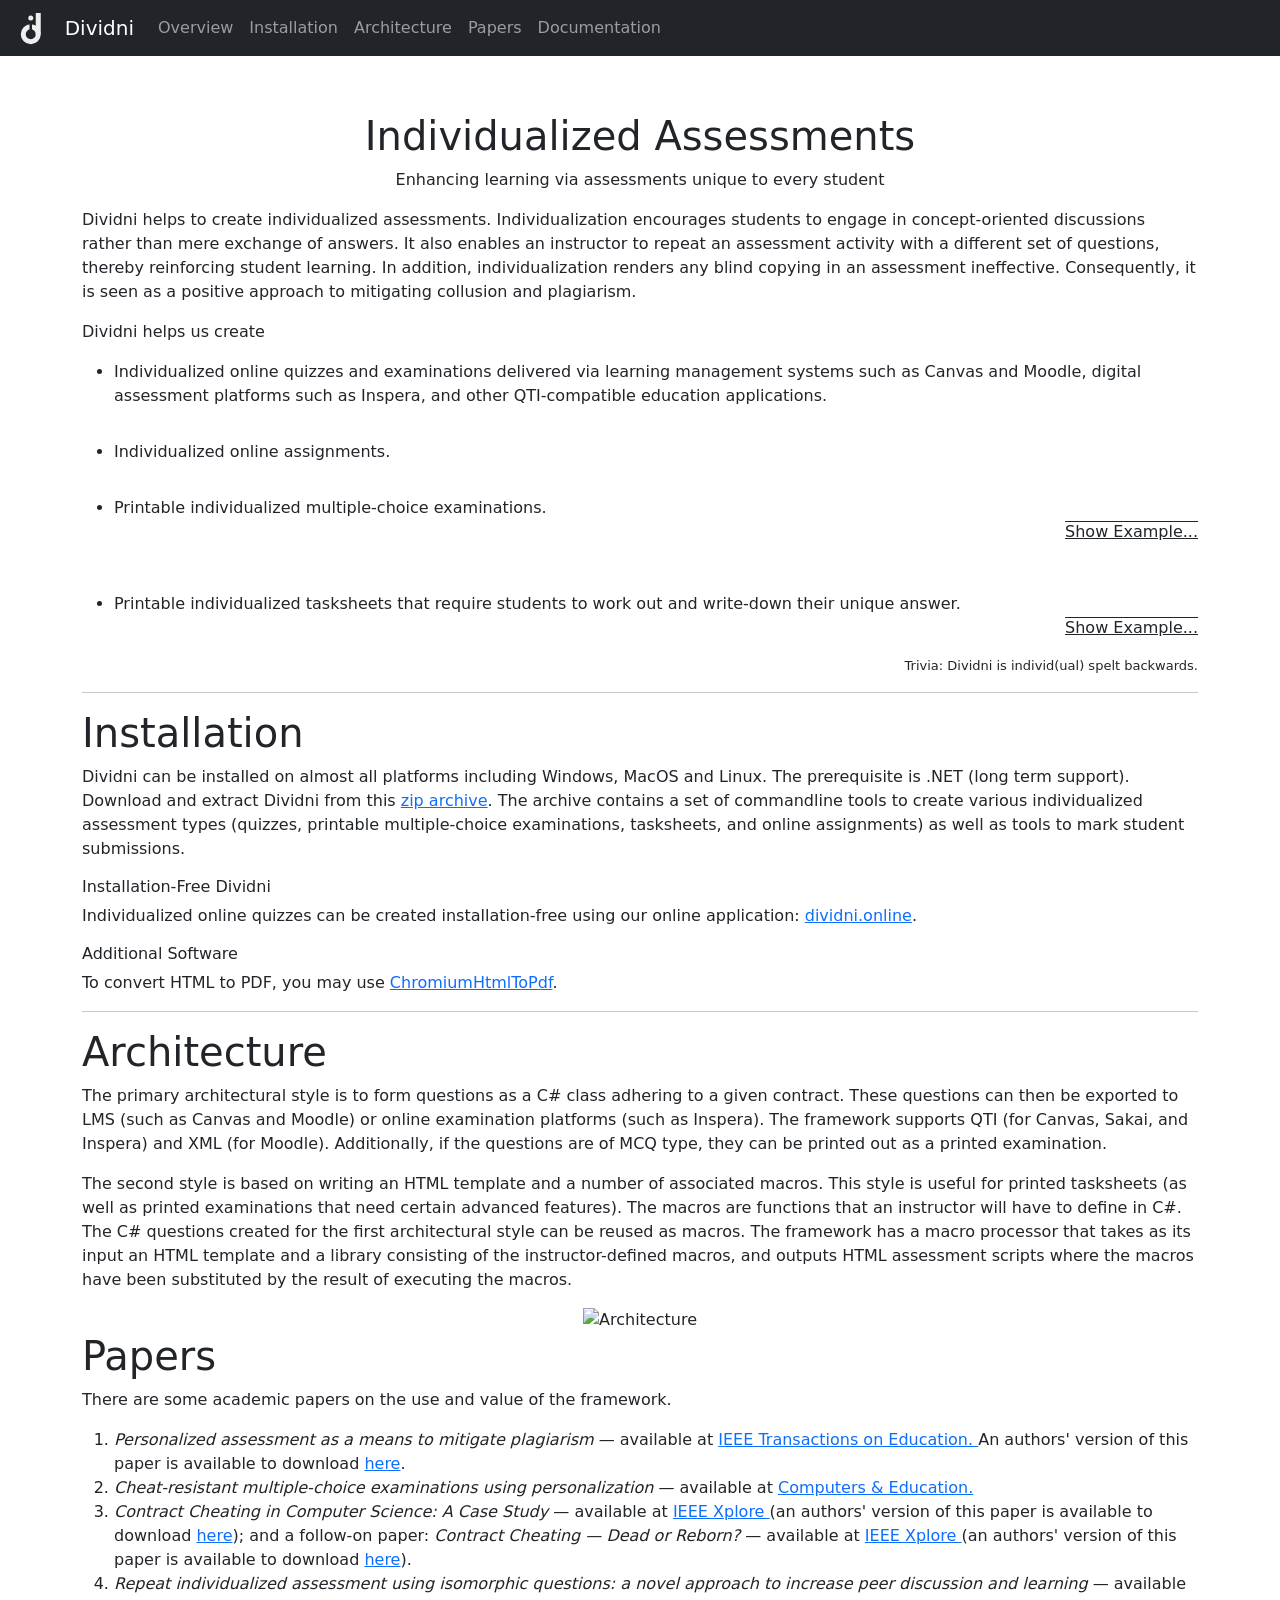
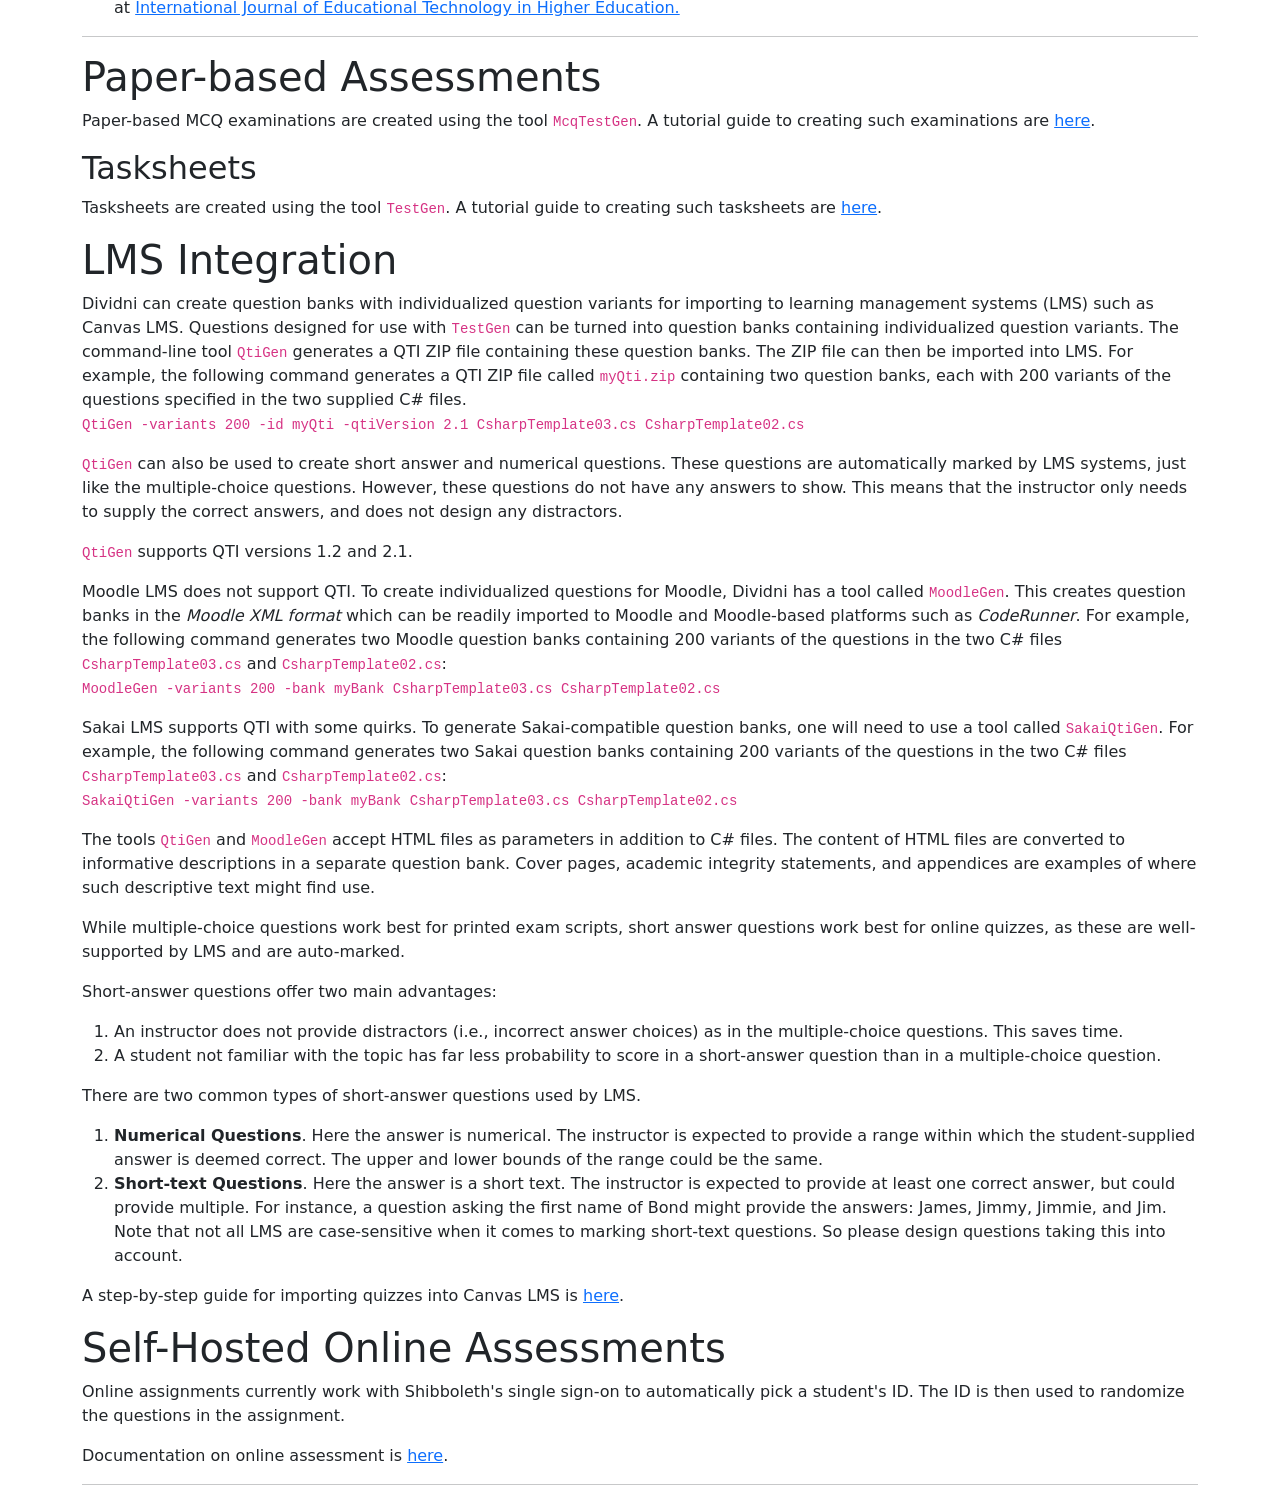
==== commit b073636a: "Updated info on tasksheet creation" ====
--- a/index.html
+++ b/index.html
@@ -32,11 +32,26 @@
       }
    </script>
    <style>
-      ol.qlist > li.q { page-break-inside: avoid; break-inside: avoid; margin-left: 1em; margin-right: 1em; padding-top: 1em; }
+      ol.qlist > li.q {
+         page-break-inside: avoid;
+         break-inside: avoid;
+         margin-left: 1em;
+         margin-right: 1em;
+         padding-top: 1em;
+      }
 
-         ol.qlist > li.q > ol.xyz { list-style-type: upper-alpha; padding-top: 1em; padding-bottom: 1em; padding-left: 2.5em; }
+         ol.qlist > li.q > ol.xyz {
+            list-style-type: upper-alpha;
+            padding-top: 1em;
+            padding-bottom: 1em;
+            padding-left: 2.5em;
+         }
 
-         ol.qlist > li.q > ol.qanswers { list-style-type: upper-alpha; margin-top: 1em; padding-left: 2.5em; }
+         ol.qlist > li.q > ol.qanswers {
+            list-style-type: upper-alpha;
+            margin-top: 1em;
+            padding-left: 2.5em;
+         }
    </style>
 </head>
 <body>
@@ -102,7 +117,7 @@
             <div id="exampleExam" style="display: none;">
                <table style="width: 100%;">
                   <tr>
-                     <td style="background-color: lightgray; padding: 1em;">
+                     <td style="background-color: #efefef; padding: 1em;">
                         <div id="CoverPage">
                            <div style="text-align: center;">
                               <h1>THE UNIVERSITY OF RIVENDELL</h1>
@@ -118,7 +133,7 @@
                            </div>
                            <br />
                            <br />
-                           <div id="Notes" style="font-size: 16pt;">
+                           <div id="Notes">
                               <p>Note:</p>
                               <ul>
                                  <li>
@@ -135,17 +150,13 @@
                                  <li>
                                     The version code for this question/answer book is
                                     <span style="border: 1px solid black; border-radius: 5px; font-weight: bolder;"
-                                          class="cws_code_q">$VER</span>.
+                                          class="cws_code_q">1456</span>.
                                  </li>
                                  <li>
                                     Each question is expected to have exactly 1 (one)
                                     correct answer. If you believe that a question has either
                                     NO or MULTIPLE correct answers, select the ONE
                                     you believe is most likely to be the intended answer.
-                                 </li>
-                                 <li>
-                                    The question/answer book has lookup tables and data that
-                                    you may find useful for solving some of the questions.
                                  </li>
                                  <li>
                                     Answer all questions.
@@ -205,7 +216,7 @@
                            <p style="page-break-after: always;" />
                         </div>
                         <!-- Questions go below -->
-                        <div id="Questions" style="font-size: large;">
+                        <div id="Questions">
                            <ol class="qlist">
                               <li class="q">
                                  <p class="cws_code_q">
@@ -2179,7 +2190,7 @@
                            </div>
                            <br />
                            <br />
-                           <div id="Notes" style="font-size: 16pt;">
+                           <div id="Notes">
                               <p>Note:</p>
                               <ul>
                                  <li>
@@ -2196,17 +2207,13 @@
                                  <li>
                                     The version code for this question/answer book is
                                     <span style="border: 1px solid black; border-radius: 5px; font-weight: bolder;"
-                                          class="cws_code_q">$VER</span>.
+                                          class="cws_code_q">1553</span>.
                                  </li>
                                  <li>
                                     Each question is expected to have exactly 1 (one)
                                     correct answer. If you believe that a question has either
                                     NO or MULTIPLE correct answers, select the ONE
                                     you believe is most likely to be the intended answer.
-                                 </li>
-                                 <li>
-                                    The question/answer book has lookup tables and data that
-                                    you may find useful for solving some of the questions.
                                  </li>
                                  <li>
                                     Answer all questions.
@@ -2266,7 +2273,7 @@
                            <p style="page-break-after: always;" />
                         </div>
                         <!-- Questions go below -->
-                        <div id="Questions" style="font-size: large;">
+                        <div id="Questions">
                            <ol class="qlist">
                               <li class="q">
                                  <p class="cws_code_q">
@@ -4229,7 +4236,7 @@
             </div>
          </li>
          <li style="padding-top: 2em;">
-            Printable individualized task sheets that require students to work out
+            Printable individualized tasksheets that require students to work out
             and write-down their unique answer.
             <br />
             <p id="toggleSw2" style="text-align: right; text-decoration: underline overline;" onclick="ToggleExample('exampleTasksheet', 'toggleSw2')">Show Example...</p>
@@ -4619,7 +4626,7 @@
       <p>
          The second style is based on
          writing an HTML template and a number of associated macros. This style is
-         useful for printed task sheets (as well as printed examinations that need certain
+         useful for printed tasksheets (as well as printed examinations that need certain
          advanced features).
          The macros are functions that an instructor
          will have to define in C#. The C# questions created for the first architectural
@@ -4681,14 +4688,10 @@
          Paper-based MCQ examinations are created using the tool <code>McqTestGen</code>.
          A tutorial guide to creating such examinations are <a href="https://dividni.com/tutorial/">here</a>.
       </p>
-      <h2>Task Sheets</h2>
+      <h2>Tasksheets</h2>
       <p>
-         The source code for a sample individualized task sheet is
-         <a href="https://dividni.com/samples/QHelper-Arithmetic-Task.zip">here</a>.
-         Once you have built <code>QHelperArithmeticTask.dll</code>, you'd run
-         <code>TestGen</code> on the task sheet template. For example:
-         <code>TestGen -lib QHelperArithmeticTask.dll -start 42 -paper 1 Arithmetic.template.html</code>
-         Help is available using <code>TestGen -help</code>.
+         Tasksheets are created using the tool <code>TestGen</code>.
+         A tutorial guide to creating such tasksheets are <a href="https://dividni.com/tutorial/tasksheets">here</a>.
       </p>
       <h1>LMS Integration</h1>
       <p>
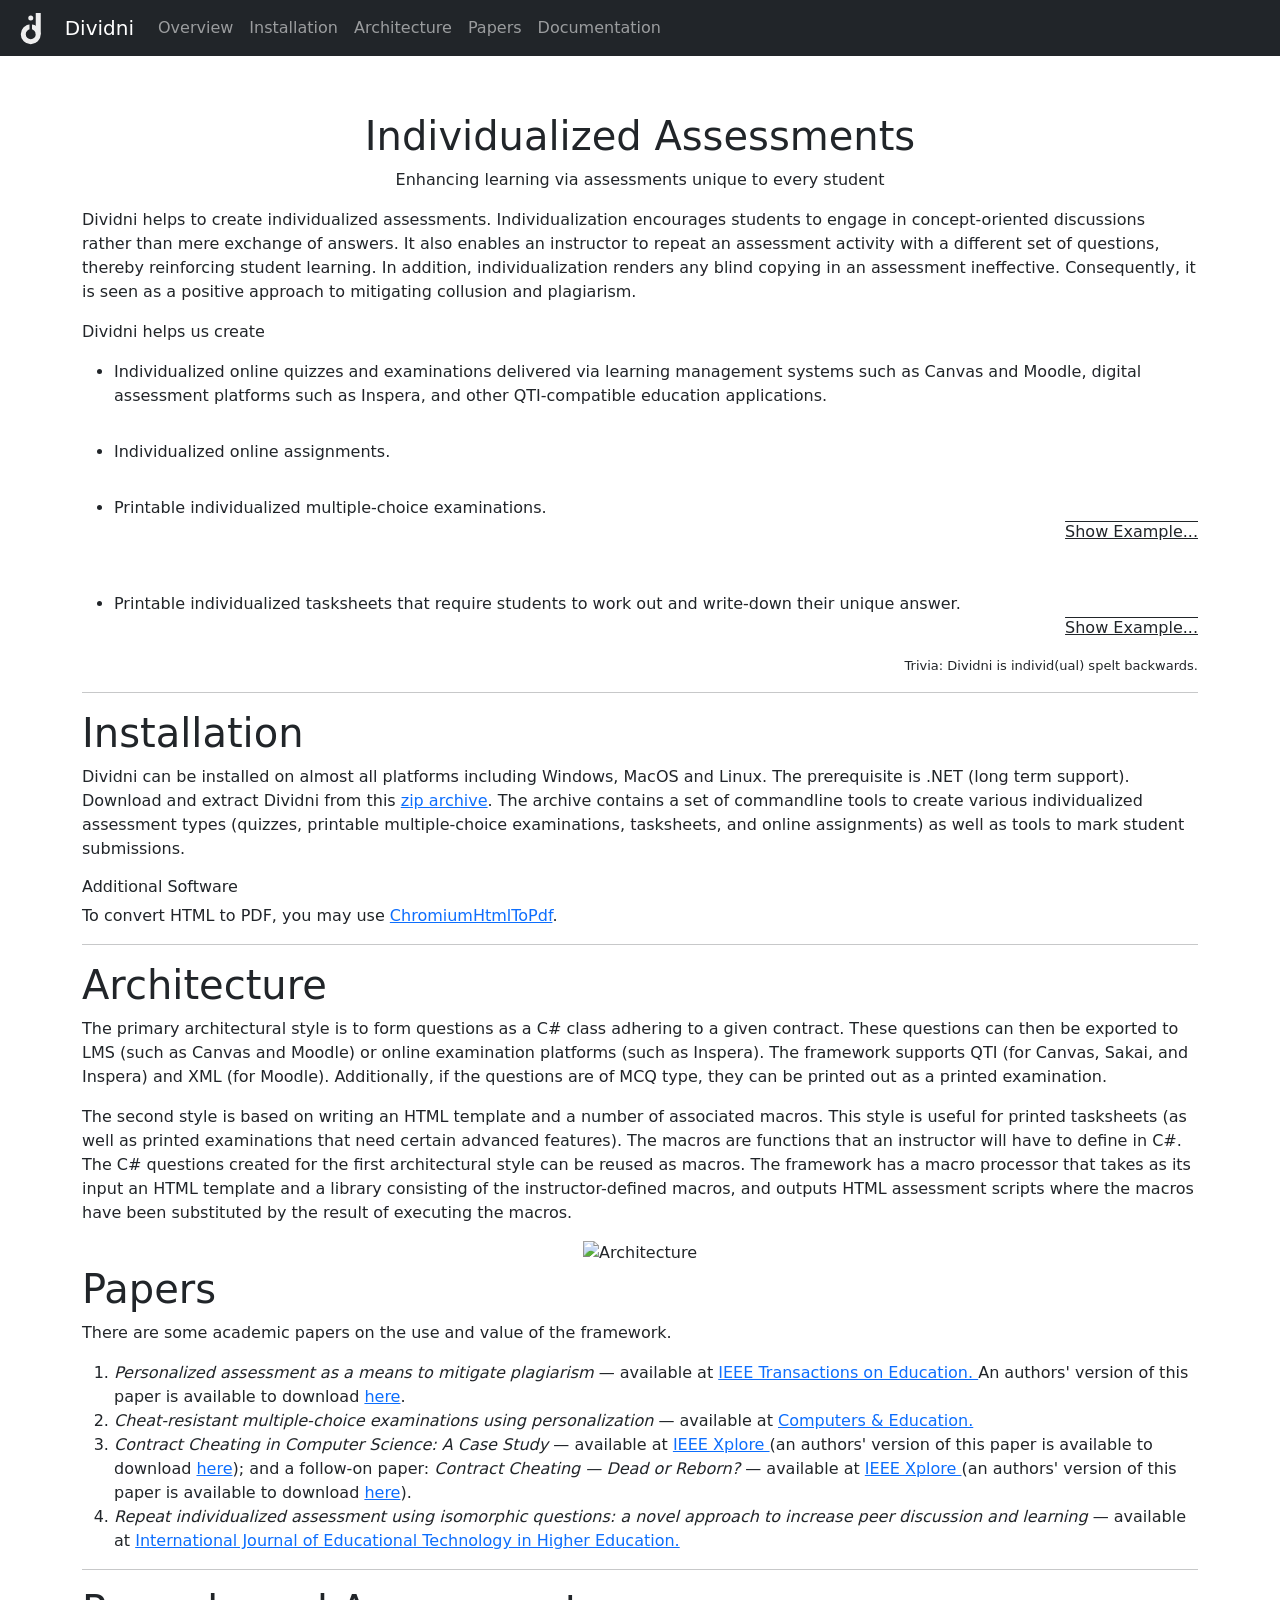
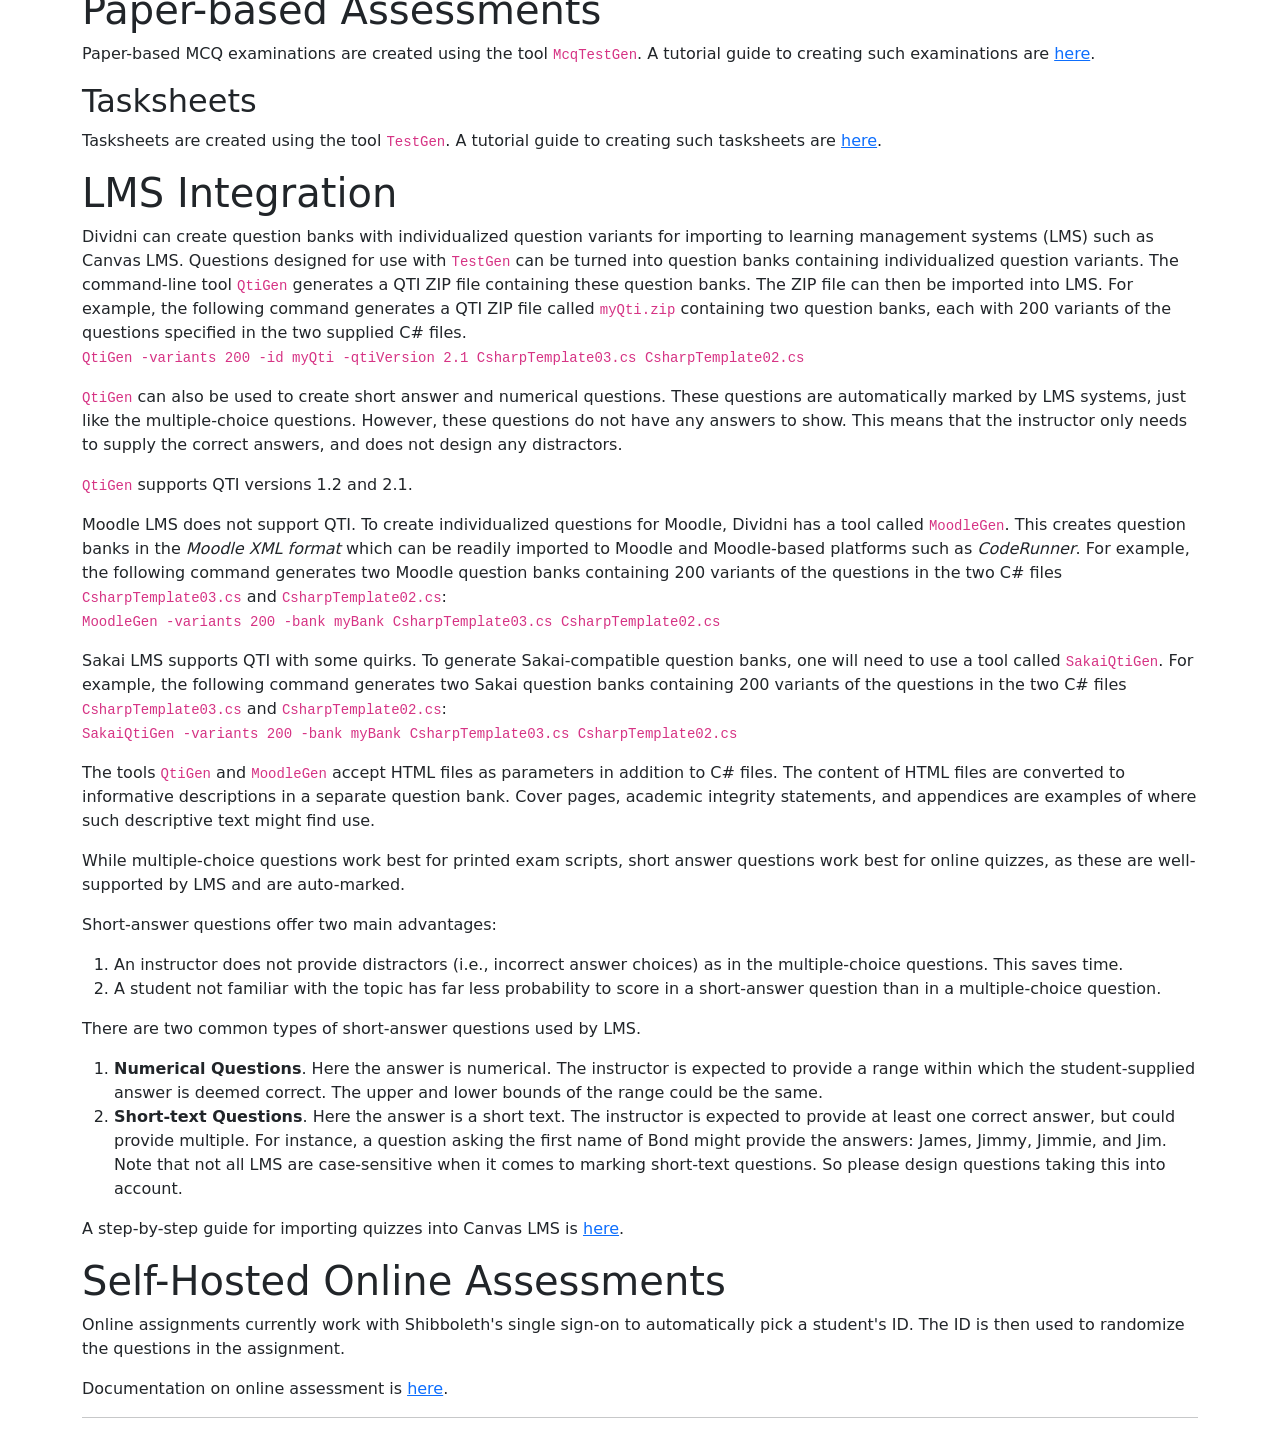
==== commit 651b2b19: "Remove installation-free Dividni section" ====
--- a/index.html
+++ b/index.html
@@ -4600,12 +4600,6 @@
          (quizzes, printable multiple-choice examinations, tasksheets, and online assignments) as well as tools
          to mark student submissions.
       </p>
-      <h6>
-         Installation-Free Dividni</h1>
-         <p>
-            Individualized online quizzes can be created installation-free using our online application:
-            <a href="https://dividni.online">dividni.online</a>.
-         </p>
          <h6>Additional Software</h6>
          <p>
             To convert HTML to PDF, you may use <a href="https://github.com/Sicos1977/ChromiumHtmlToPdf">ChromiumHtmlToPdf</a>.
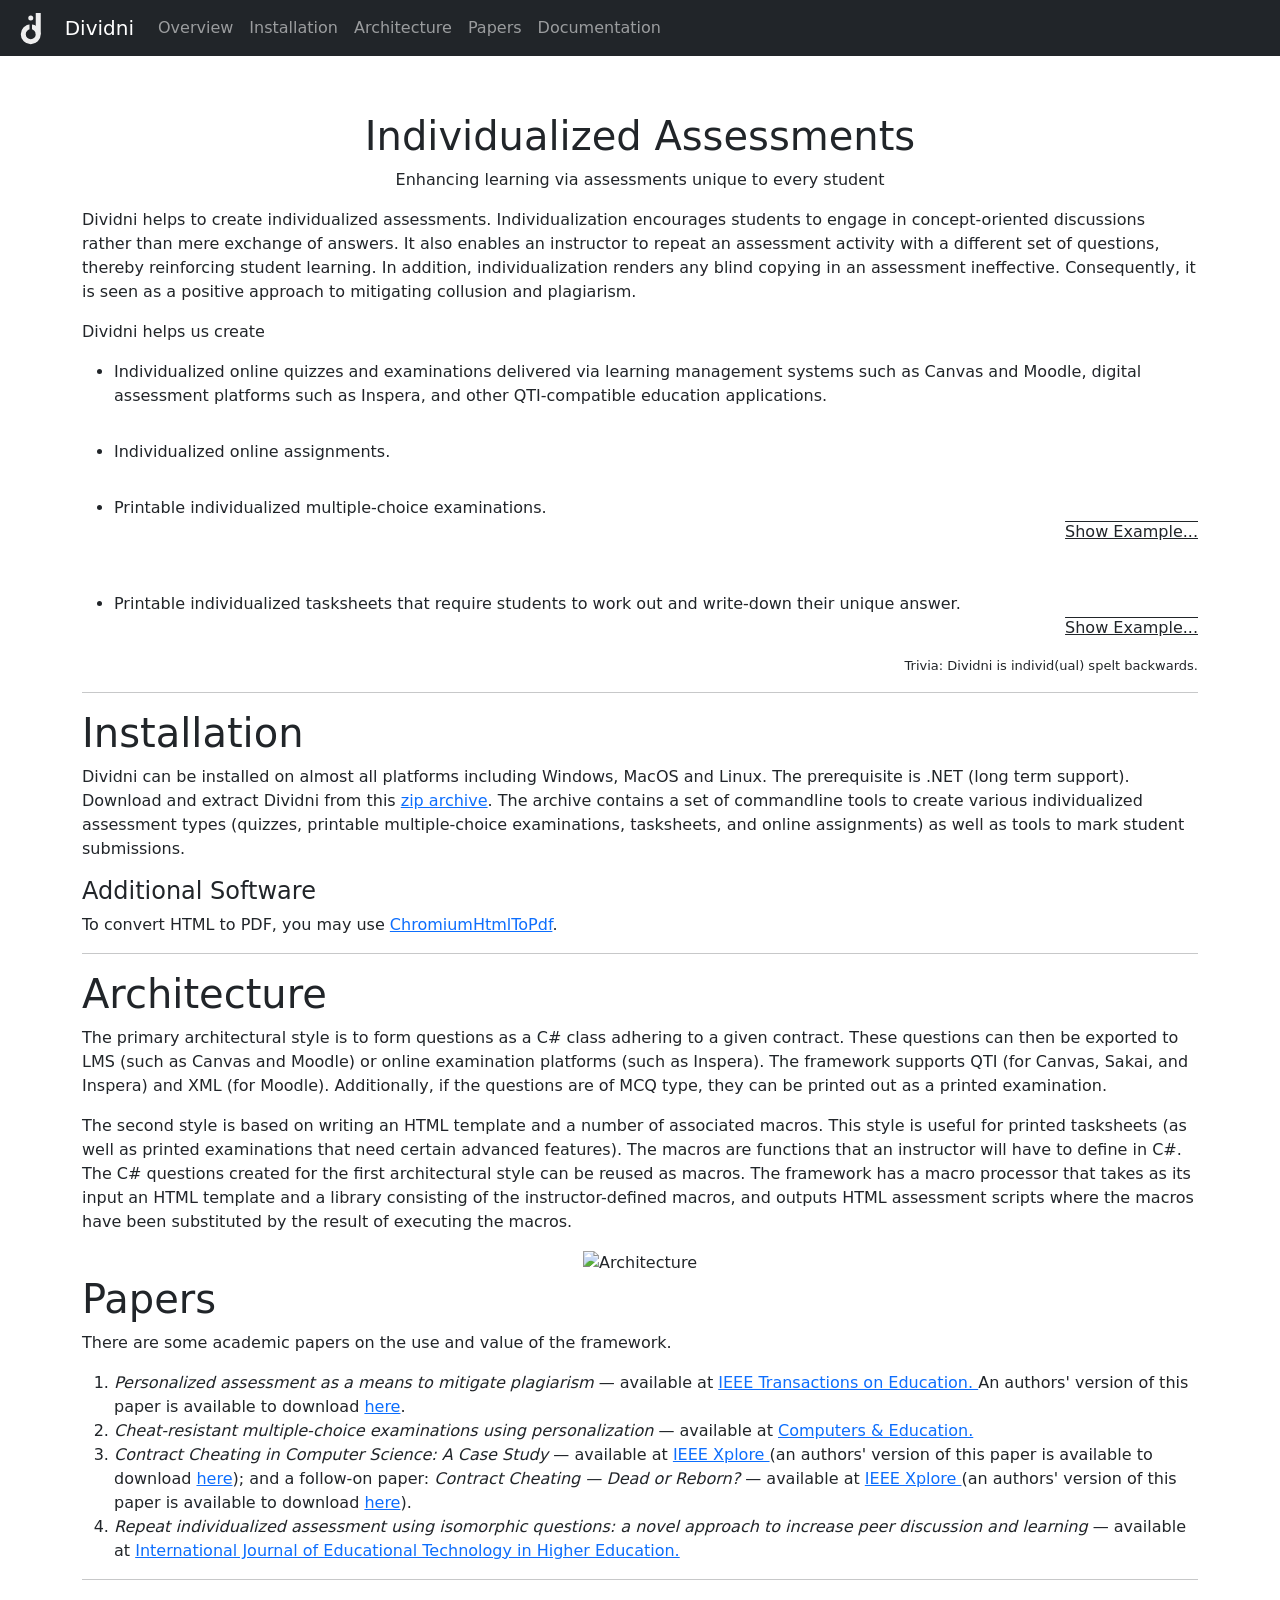
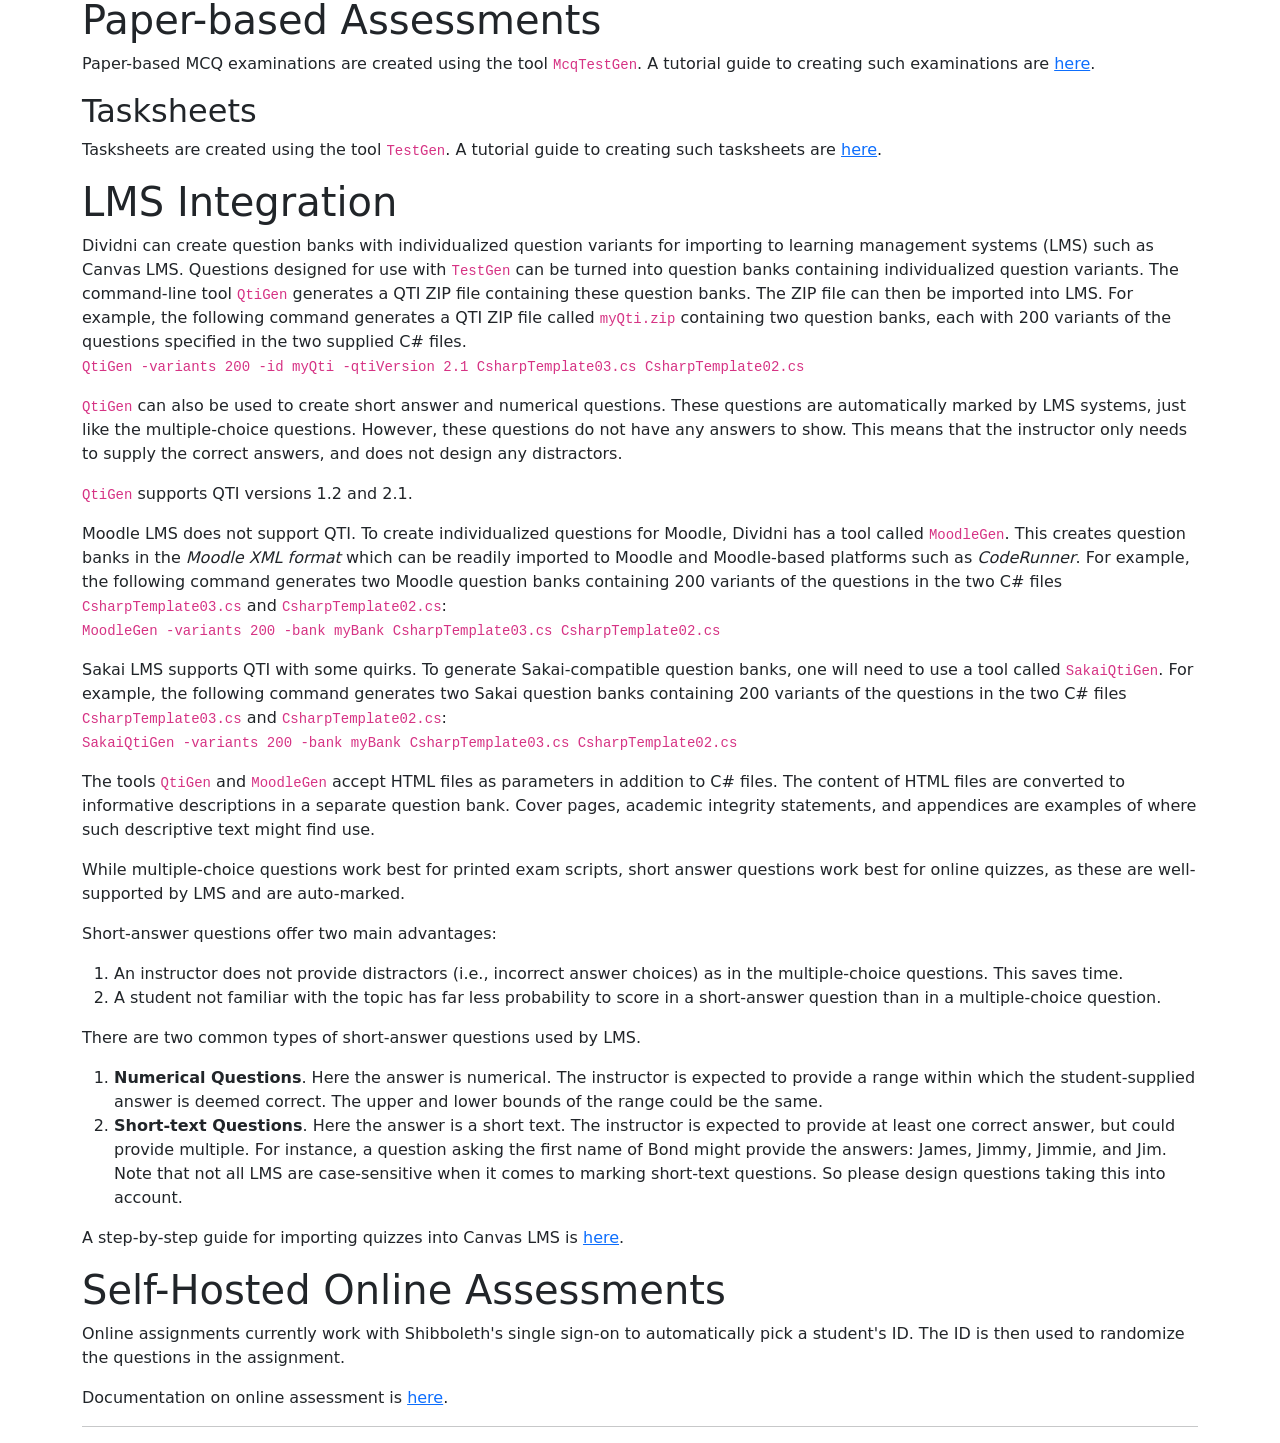
==== commit 8b4ea7e5: "Change heading from h6 to h4 for Additional Software" ====
--- a/index.html
+++ b/index.html
@@ -4600,7 +4600,7 @@
          (quizzes, printable multiple-choice examinations, tasksheets, and online assignments) as well as tools
          to mark student submissions.
       </p>
-         <h6>Additional Software</h6>
+         <h4>Additional Software</h4>
          <p>
             To convert HTML to PDF, you may use <a href="https://github.com/Sicos1977/ChromiumHtmlToPdf">ChromiumHtmlToPdf</a>.
          </p>
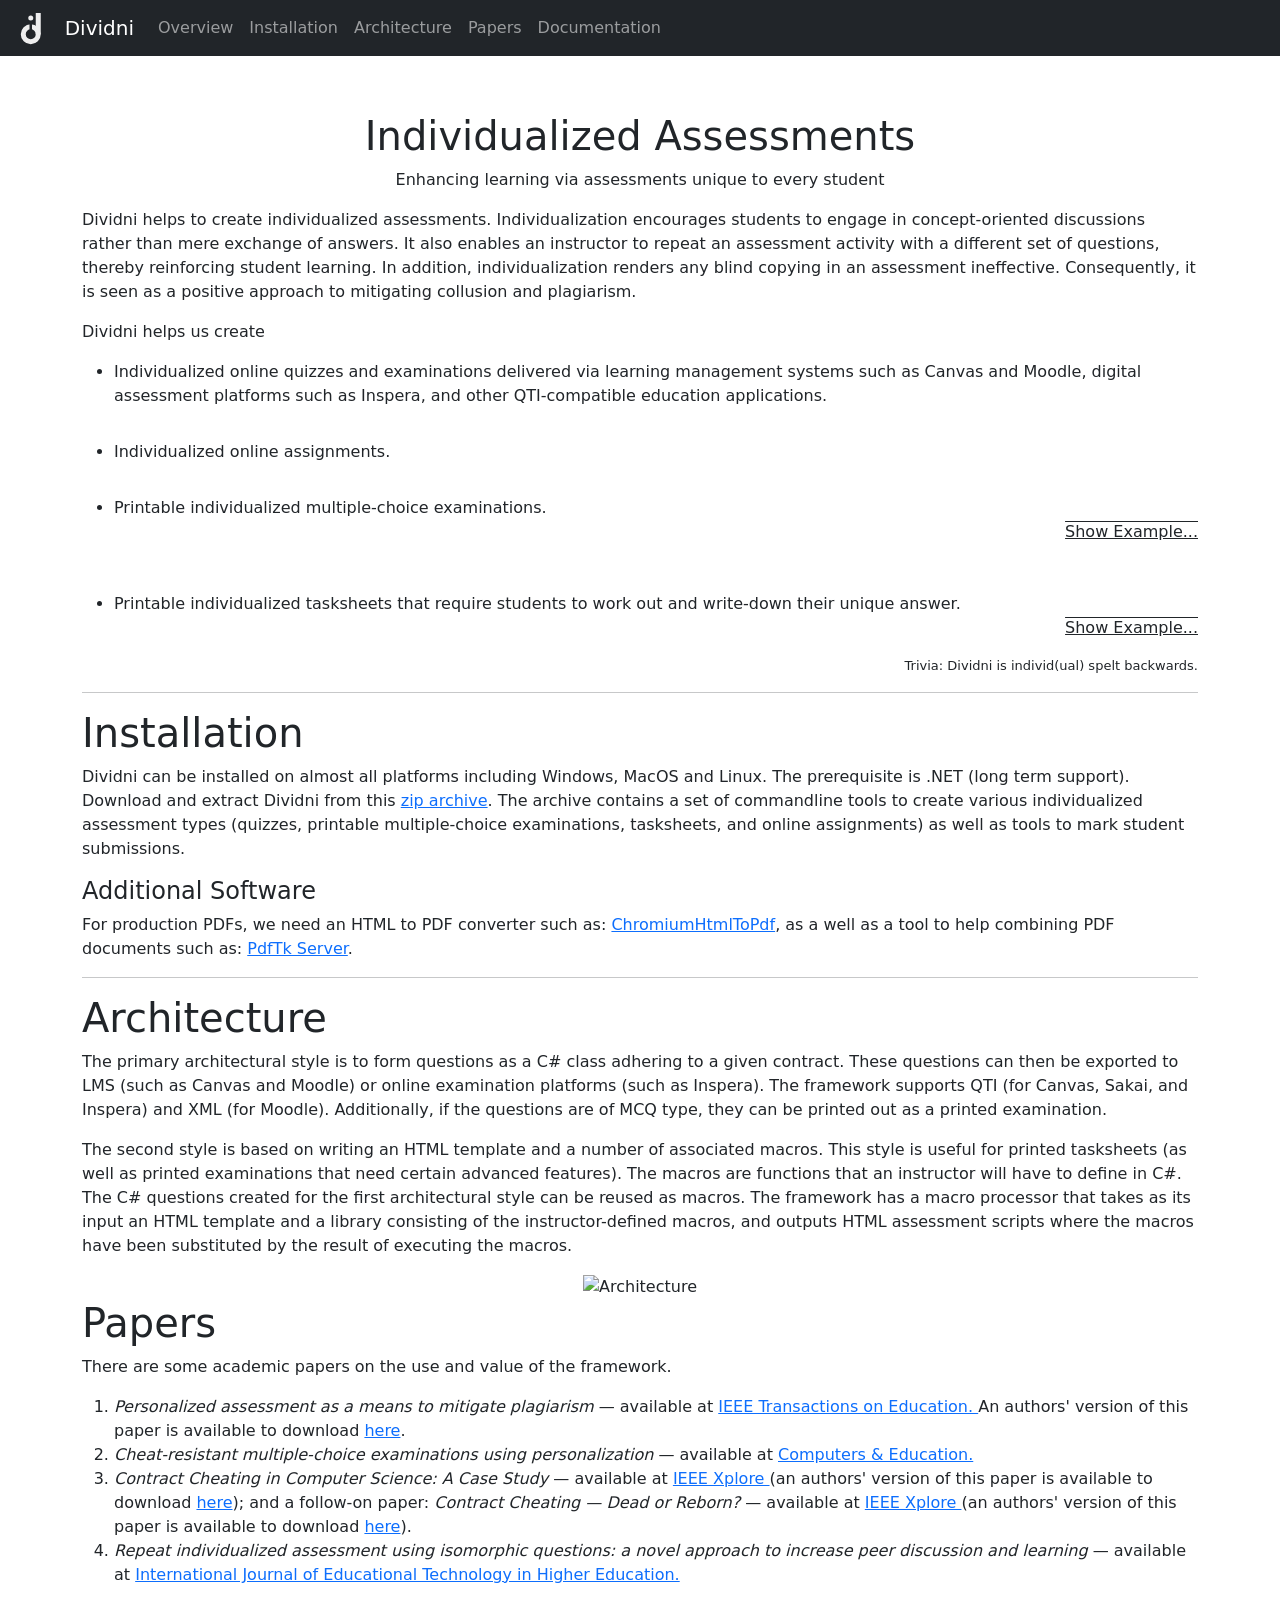
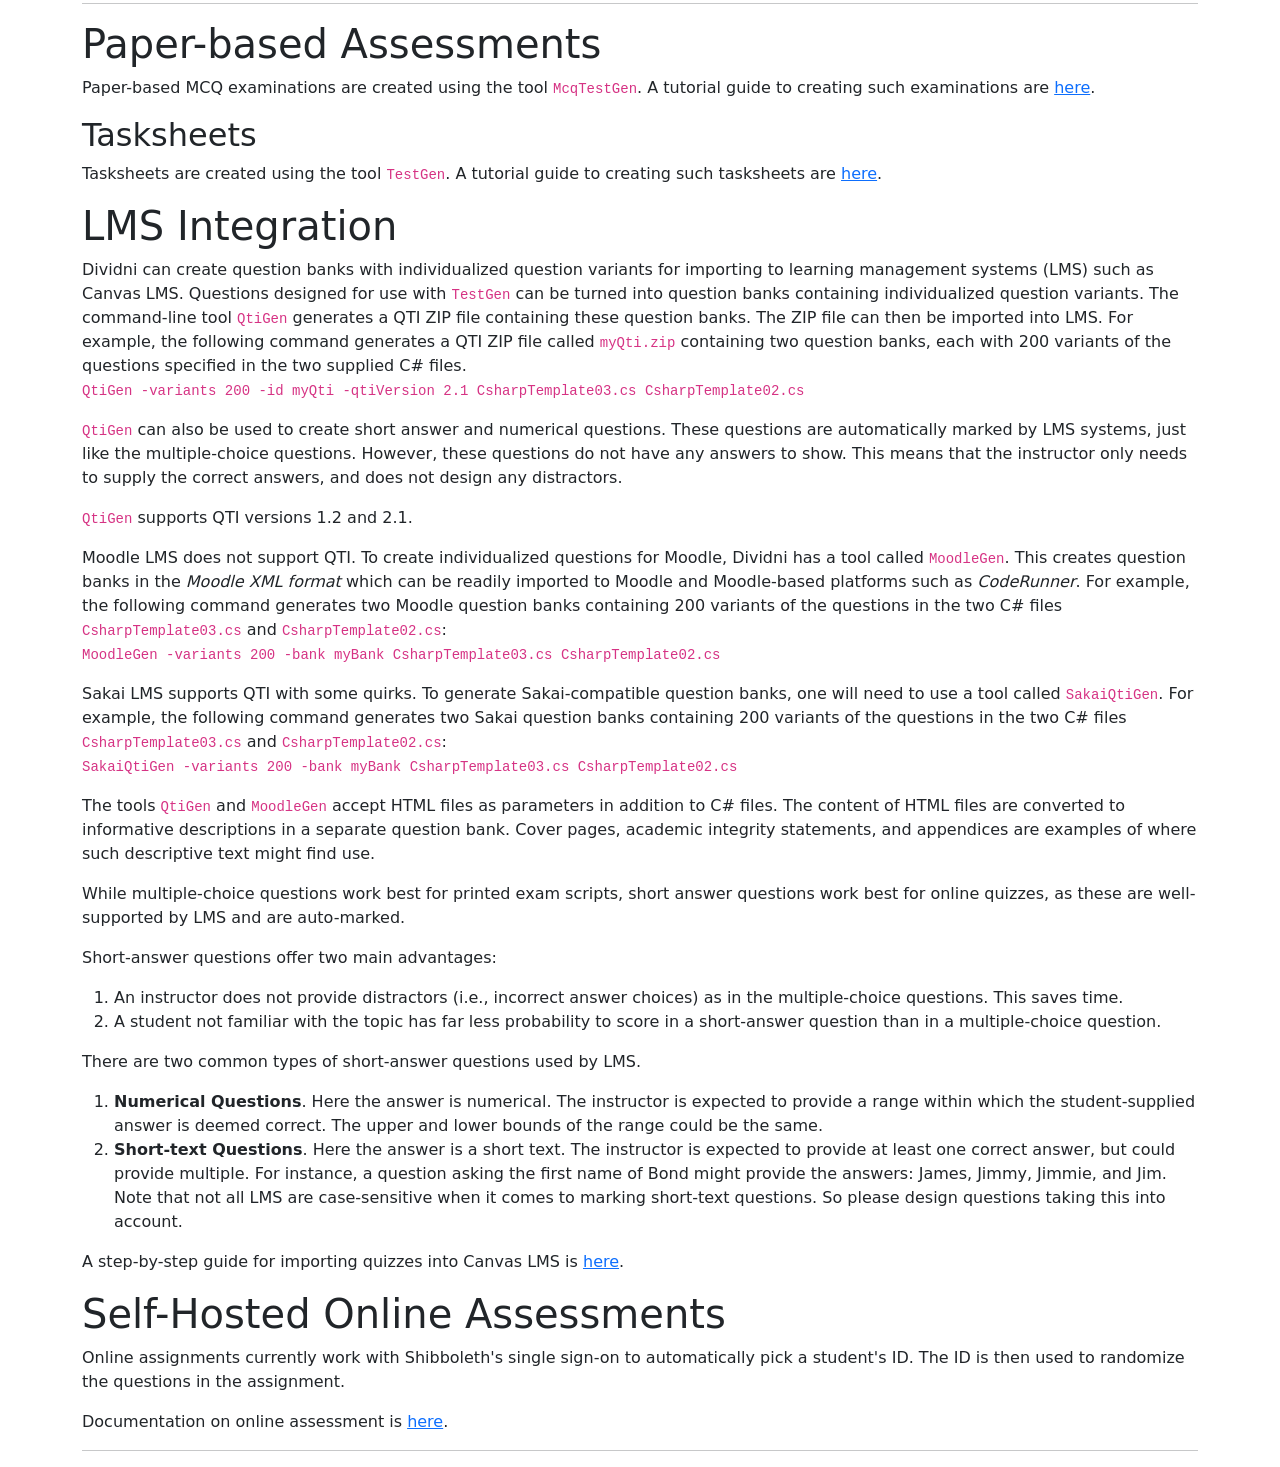
==== commit 2230a866: "Enhance PDF conversion information in index.html" ====
--- a/index.html
+++ b/index.html
@@ -4602,7 +4602,8 @@
       </p>
          <h4>Additional Software</h4>
          <p>
-            To convert HTML to PDF, you may use <a href="https://github.com/Sicos1977/ChromiumHtmlToPdf">ChromiumHtmlToPdf</a>.
+            For production PDFs, we need an HTML to PDF converter such as: <a href="https://github.com/Sicos1977/ChromiumHtmlToPdf">ChromiumHtmlToPdf</a>, 
+            as a well as a tool to help combining PDF documents such as: <a href="https://www.pdflabs.com/tools/pdftk-server/">PdfTk Server</a>.
          </p>
          <hr />
    </div>
